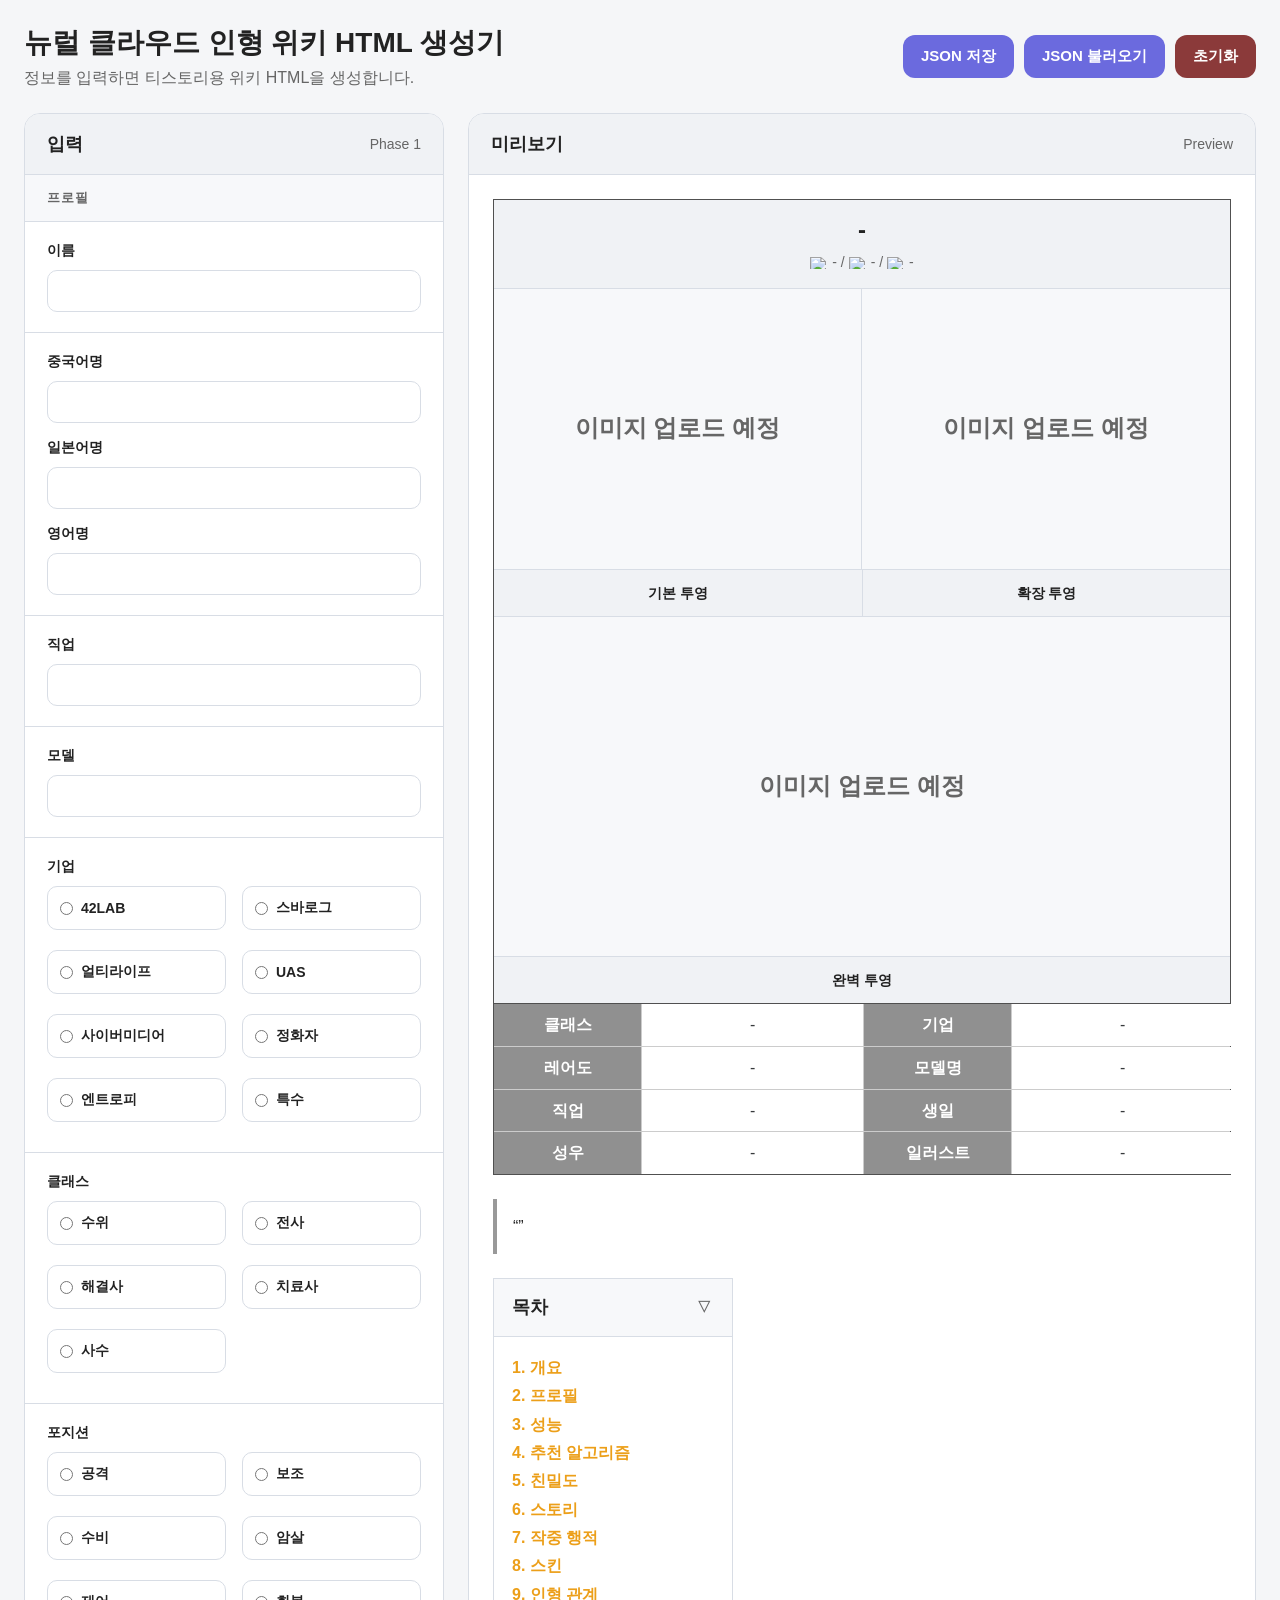
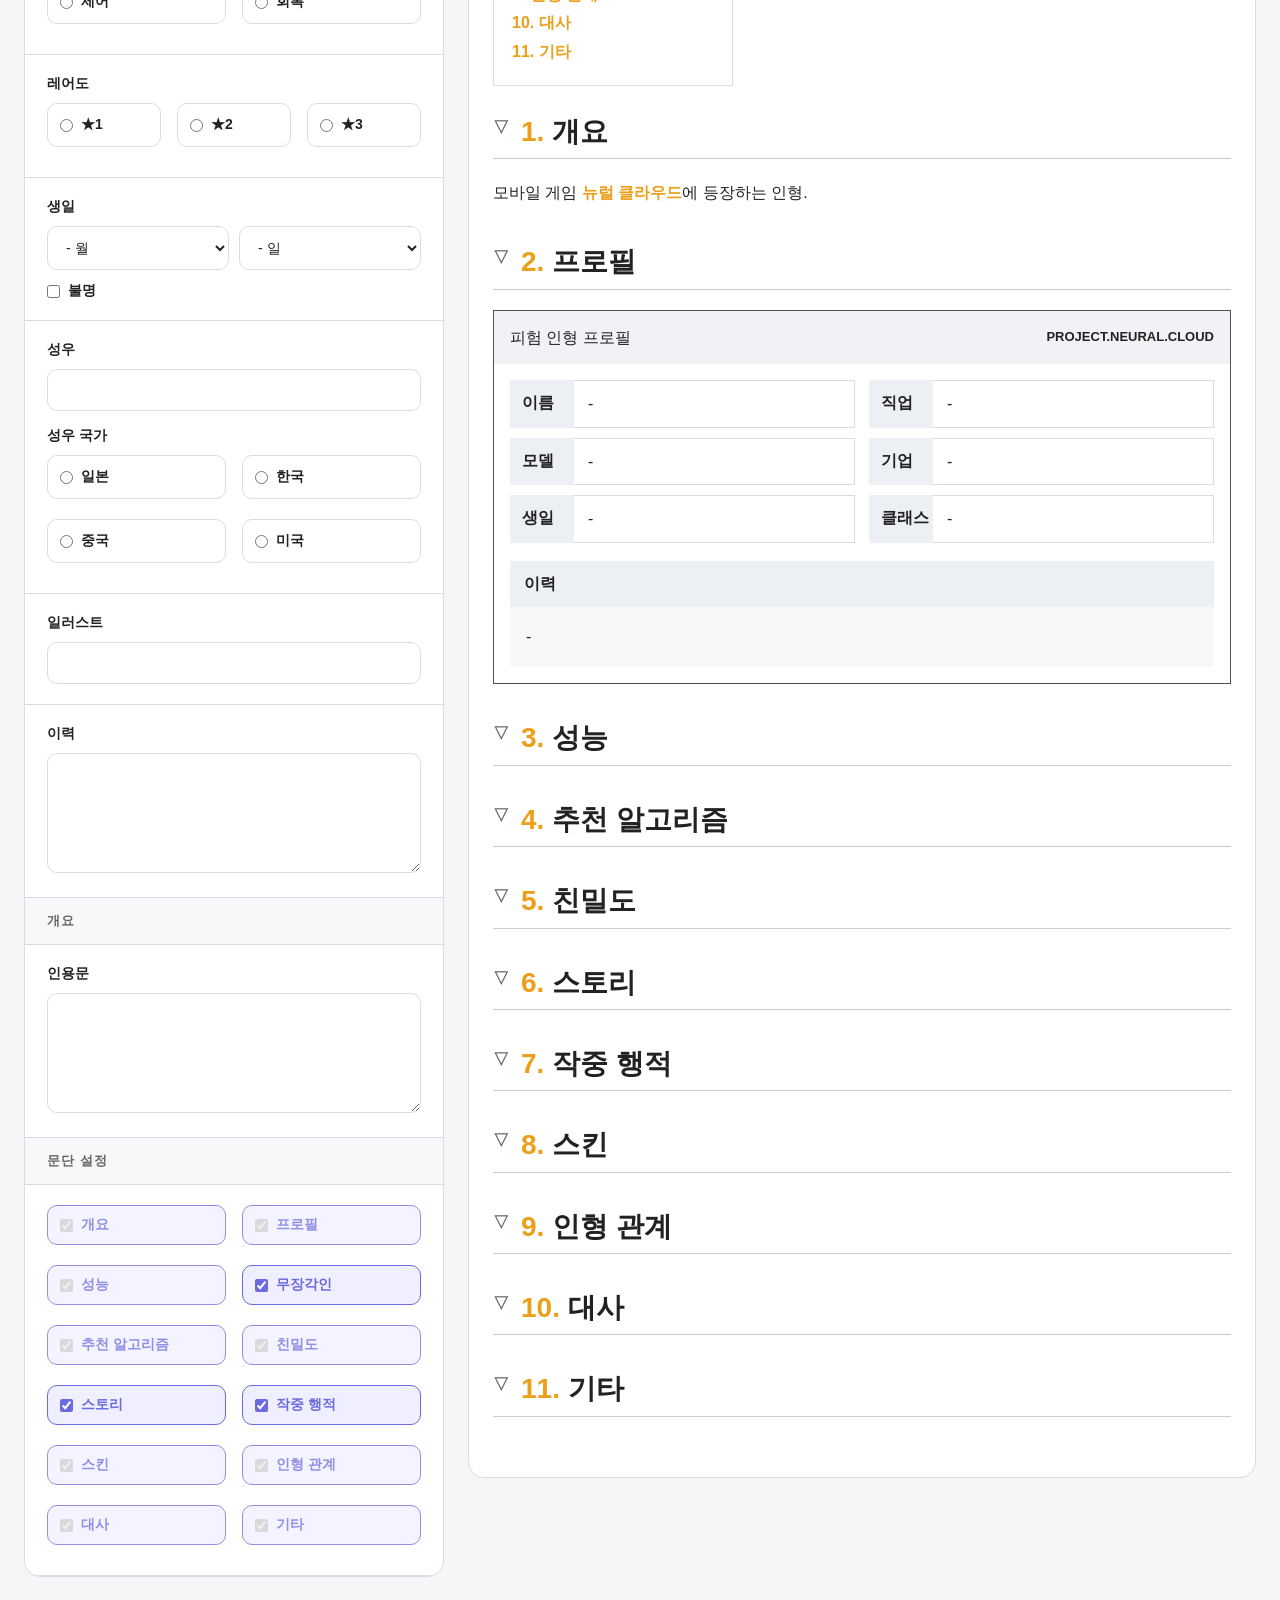
==== index.html @ d36003f5 "profile-updates" ====
<!DOCTYPE html>
<html lang="ko">

<head>
    <meta charset="UTF-8" />
    <meta name="viewport" content="width=device-width, initial-scale=1.0" />
    <title>뉴럴 클라우드 인형 위키 HTML 생성기</title>
    <link rel="stylesheet" href="./style.css" />
</head>

<body>
    <div class="app">
        <header class="app-header">
            <div>
                <h1>뉴럴 클라우드 인형 위키 HTML 생성기</h1>
                <p>정보를 입력하면 티스토리용 위키 HTML을 생성합니다.</p>
            </div>

            <div class="header-actions">
                <button type="button" class="header-button" id="saveJsonButton">
                    JSON 저장
                </button>

                <label class="header-button file-button" for="loadJsonInput">
                    JSON 불러오기
                </label>
                <input id="loadJsonInput" type="file" accept=".json" hidden />

                <button type="button" class="header-button danger" id="resetButton">
                    초기화
                </button>
            </div>
        </header>

        <main class="workspace">
            <section class="editor-panel" id="editorPanel">
                <div class="panel-header">
                    <h2>입력</h2>
                    <span>Phase 1</span>
                </div>

                <div class="form-section-title">프로필</div>

                <div class="form-group">
                    <label for="dollName">이름</label>
                    <input id="dollName" type="text" data-field="profile.name" />
                </div>

                <div class="form-group">
                    <label for="dollNameCn">중국어명</label>
                    <input id="dollNameCn" type="text" data-field="profile.names.cn" />

                    <label for="dollNameJp" class="sub-label">일본어명</label>
                    <input id="dollNameJp" type="text" data-field="profile.names.jp" />

                    <label for="dollNameEn" class="sub-label">영어명</label>
                    <input id="dollNameEn" type="text" data-field="profile.names.en" />
                </div>

                <div class="form-group">
                    <label for="dollJob">직업</label>
                    <input id="dollJob" type="text" data-field="profile.job" />
                </div>

                <div class="form-group">
                    <label for="dollModel">모델</label>
                    <input id="dollModel" type="text" data-field="profile.model" />
                </div>

                <div class="form-group">
                    <label>기업</label>
                    <div class="checkbox-grid radio-grid">
                        <label>
                            <input type="radio" name="profile.company" data-field="profile.company" value="42lab" />
                            42LAB
                        </label>

                        <label>
                            <input type="radio" name="profile.company" data-field="profile.company" value="svarog" />
                            스바로그
                        </label>

                        <label>
                            <input type="radio" name="profile.company" data-field="profile.company" value="ultimatelife" />
                            얼티라이프
                        </label>

                        <label>
                            <input type="radio" name="profile.company" data-field="profile.company" value="uas" />
                            UAS
                        </label>

                        <label>
                            <input type="radio" name="profile.company" data-field="profile.company" value="cybermedia" />
                            사이버미디어
                        </label>

                        <label>
                            <input type="radio" name="profile.company" data-field="profile.company" value="sanctifier" />
                            정화자
                        </label>

                        <label>
                            <input type="radio" name="profile.company" data-field="profile.company" value="entropics" />
                            엔트로피
                        </label>

                        <label>
                            <input type="radio" name="profile.company" data-field="profile.company" value="alternatives" />
                            특수
                        </label>
                    </div>
                </div>

                <div class="form-group">
                    <label>클래스</label>
                    <div class="checkbox-grid radio-grid">
                        <label>
                            <input type="radio" name="profile.class" data-field="profile.class" value="guard" />
                            수위
                        </label>

                        <label>
                            <input type="radio" name="profile.class" data-field="profile.class" value="warrior" />
                            전사
                        </label>

                        <label>
                            <input type="radio" name="profile.class" data-field="profile.class" value="specialist" />
                            해결사
                        </label>

                        <label>
                            <input type="radio" name="profile.class" data-field="profile.class" value="medic" />
                            치료사
                        </label>

                        <label>
                            <input type="radio" name="profile.class" data-field="profile.class" value="sniper" />
                            사수
                        </label>
                    </div>
                </div>

                <div class="form-group">
                    <label>포지션</label>
                    <!-- 선택지는 GAME_DATA.position으로 자동 생성 -->
                    <div class="checkbox-grid radio-grid" data-options="position" data-options-field="profile.position"></div>
                </div>

                <div class="form-group">
                    <label>레어도</label>
                    <div class="checkbox-grid radio-grid rarity-grid">
                        <label>
                            <input type="radio" name="profile.rarity" data-field="profile.rarity" value="1" />
                            ★1
                        </label>

                        <label>
                            <input type="radio" name="profile.rarity" data-field="profile.rarity" value="2" />
                            ★2
                        </label>

                        <label>
                            <input type="radio" name="profile.rarity" data-field="profile.rarity" value="3" />
                            ★3
                        </label>
                    </div>
                </div>

                <div class="form-group">
                    <label>생일</label>

                    <div class="birthday-select-row">
                        <select id="dollBirthdayMonth" data-field="profile.birthday.month">
                            <option value="">- 월</option>
                            <option value="1">1월</option>
                            <option value="2">2월</option>
                            <option value="3">3월</option>
                            <option value="4">4월</option>
                            <option value="5">5월</option>
                            <option value="6">6월</option>
                            <option value="7">7월</option>
                            <option value="8">8월</option>
                            <option value="9">9월</option>
                            <option value="10">10월</option>
                            <option value="11">11월</option>
                            <option value="12">12월</option>
                        </select>

                        <!-- 일 목록은 월에 맞춰 script.js가 자동으로 채움 -->
                        <select id="dollBirthdayDay" data-field="profile.birthday.day">
                            <option value="">- 일</option>
                        </select>
                    </div>

                    <label class="birthday-unknown">
                        <input type="checkbox" id="dollBirthdayUnknown" data-field="profile.birthday.unknown" />
                        불명
                    </label>
                </div>

                <div class="form-group">
                    <label for="dollVoiceName">성우</label>
                    <input id="dollVoiceName" type="text" data-field="profile.voiceActor.name" />

                    <label class="sub-label">성우 국가</label>
                    <!-- 선택지는 GAME_DATA.country로 자동 생성 -->
                    <div class="checkbox-grid radio-grid" data-options="country" data-options-field="profile.voiceActor.country"></div>
                </div>

                <div class="form-group">
                    <label for="dollIllustrator">일러스트</label>
                    <input id="dollIllustrator" type="text" data-field="profile.illustrator" />
                </div>

                <div class="form-group">
                    <label for="dollHistory">이력</label>
                    <textarea id="dollHistory" rows="4" data-field="profile.history"></textarea>
                </div>

                <div class="form-section-title">개요</div>

                <div class="form-group">
                    <label for="dollQuote">인용문</label>
                    <textarea id="dollQuote" rows="4" data-field="overview.quote"></textarea>
                </div>

                <div class="form-section-title">문단 설정</div>

                <div class="form-group">
                    <div class="checkbox-grid section-toggle-grid">
                        <label>
                            <input type="checkbox" data-section="overview" checked disabled />
                            개요
                        </label>

                        <label>
                            <input type="checkbox" data-section="profile" checked disabled />
                            프로필
                        </label>

                        <label>
                            <input type="checkbox" data-section="performance" checked disabled />
                            성능
                        </label>

                        <label>
                            <input type="checkbox" data-field="sections.weapon" />
                            무장각인
                        </label>

                        <label>
                            <input type="checkbox" data-section="algorithm" checked disabled />
                            추천 알고리즘
                        </label>

                        <label>
                            <input type="checkbox" data-section="intimacy" checked disabled />
                            친밀도
                        </label>

                        <label>
                            <input type="checkbox" data-field="sections.story" />
                            스토리
                        </label>

                        <label>
                            <input type="checkbox" data-field="sections.appearance" />
                            작중 행적
                        </label>

                        <label>
                            <input type="checkbox" data-section="skin" checked disabled />
                            스킨
                        </label>

                        <label>
                            <input type="checkbox" data-section="relationship" checked disabled />
                            인형 관계
                        </label>

                        <label>
                            <input type="checkbox" data-section="voice" checked disabled />
                            대사
                        </label>

                        <label>
                            <input type="checkbox" data-section="etc" checked disabled />
                            기타
                        </label>
                    </div>
                </div>
            </section>

            <section class="preview-panel">
                <div class="panel-header">
                    <h2>미리보기</h2>
                    <span>Preview</span>
                </div>

                <!-- 문서 내용은 renderer.js가 채움 -->
                <article class="wiki-preview" id="preview"></article>
            </section>
        </main>
    </div>

    <script src="./data/game-data.js"></script>
    <script src="./renderer.js"></script>
    <script src="./script.js"></script>
</body>

</html>
---- style.css ----
* {
  box-sizing: border-box;
  margin: 0;
  padding: 0;
}

:root {
  --bg: #f5f6f8;
  --panel: #ffffff;
  --panel-soft: #f0f2f5;
  --border: #d8dde5;
  --text: #222222;
  --sub-text: #666666;
  --accent: #6b6ade;
  --pnc-orange: #ec9f19;
  --wiki-card-bg: #ffffff;
  --wiki-card-head: #f0f2f5;
  --wiki-card-border: #505050;
  --wiki-card-text: #222222;
  --wiki-card-sub-text: #666666;
}

body {
  background: var(--bg);
  color: var(--text);
  font-family: "Pretendard", "Noto Sans KR", sans-serif;
}

.app {
  min-height: 100vh;
  padding: 24px;
}

.app-header {
  display: flex;
  justify-content: space-between;
  align-items: center;
  margin-bottom: 24px;
}

.app-header h1 {
  font-size: 28px;
  margin-bottom: 6px;
}

.app-header p {
  color: var(--sub-text);
}

.header-button {
  border: none;
  border-radius: 12px;
  background: var(--accent);
  color: #ffffff;
  padding: 12px 18px;
  cursor: pointer;
  font-size: 15px;
  font-weight: 600;
}

.header-actions {
  display: flex;
  align-items: center;
  gap: 10px;
  flex-wrap: wrap;
  justify-content: flex-end;
}

.file-button {
  display: inline-flex;
  align-items: center;
}

.header-button.danger {
  background: #8b3a3a;
}

.workspace {
  display: grid;
  grid-template-columns: 420px 1fr;
  gap: 24px;
  align-items: start;
}

.editor-panel,
.preview-panel {
  background: var(--panel);
  border: 1px solid var(--border);
  border-radius: 16px;
  overflow: hidden;
}

.panel-header {
  display: flex;
  justify-content: space-between;
  align-items: center;
  padding: 18px 22px;
  background: var(--panel-soft);
  border-bottom: 1px solid var(--border);
}

.panel-header h2 {
  font-size: 18px;
}

.panel-header span {
  color: var(--sub-text);
  font-size: 14px;
}

.form-section-title {
  padding: 14px 22px;
  background: #f7f8fa;
  border-bottom: 1px solid var(--border);
  color: var(--sub-text);
  font-size: 13px;
  font-weight: 700;
  letter-spacing: 0.08em;
  text-transform: uppercase;
}

.editor-panel {
  position: sticky;
  top: 24px;
}

.form-group {
  padding: 20px 22px;
  border-bottom: 1px solid var(--border);
}

.form-group label {
  display: block;
  margin-bottom: 10px;
  font-size: 14px;
  font-weight: 600;
}

.form-group input,
.form-group textarea {
  width: 100%;
  background: #ffffff;
  color: var(--text);
  border: 1px solid var(--border);
  border-radius: 10px;
  padding: 12px 14px;
  font-size: 14px;
}

.form-group select {
  width: 100%;
  background: #ffffff;
  color: var(--text);
  border: 1px solid var(--border);
  border-radius: 10px;
  padding: 12px 14px;
  font-size: 14px;
}

.birthday-select-row {
  display: grid;
  grid-template-columns: 1fr 1fr;
  gap: 10px;
}

.birthday-select-row select {
  appearance: auto;
}

.birthday-select-row select:disabled {
  background: #f0f2f5;
  color: var(--sub-text);
}

.birthday-unknown {
  display: flex !important;
  align-items: center;
  gap: 8px;
  margin-top: 12px !important;
  margin-bottom: 0 !important;
  font-size: 14px;
  font-weight: 600;
}

.birthday-unknown input {
  width: auto;
}

.checkbox-grid {
  display: grid;
  grid-template-columns: 1fr 1fr;
  gap: 10px 16px;
}

.checkbox-grid label {
  display: flex;
  align-items: center;
  gap: 8px;
  font-size: 14px;
}

.checkbox-grid input {
  width: auto;
}

.section-toggle-grid label {
  min-height: 40px;
  padding: 10px 12px;
  border: 1px solid var(--border);
  border-radius: 10px;
  background: #ffffff;
}

.section-toggle-grid input {
  accent-color: var(--accent);
}

.section-toggle-grid label:has(input:checked) {
  border-color: var(--accent);
  background: #f0efff;
  color: var(--accent);
  font-weight: 700;
}

.section-toggle-grid label:has(input:disabled) {
  opacity: 0.75;
  cursor: not-allowed;
}

.radio-grid label {
  min-height: 44px;
  padding: 10px 12px;
  border: 1px solid var(--border);
  border-radius: 10px;
  background: #ffffff;
  cursor: pointer;
  transition: border-color 0.15s ease, background 0.15s ease, color 0.15s ease;
}

.radio-grid input {
  accent-color: var(--accent);
}

.radio-grid label:has(input:checked) {
  border-color: var(--accent);
  background: #f0efff;
  color: var(--accent);
  font-weight: 700;
}

.radio-grid label:hover {
  border-color: var(--accent);
}

.form-group .sub-label {
  margin-top: 16px;
}

.rarity-grid {
  grid-template-columns: 1fr 1fr 1fr;
}

.form-group textarea {
  resize: vertical;
  min-height: 120px;
}

.wiki-preview {
  padding: 24px;
}

/* 위키 문서 영역의 스타일은 renderer.js 안의 인라인 스타일(S)로 관리 */

@media (max-width: 1200px) {
  .workspace {
    grid-template-columns: 1fr;
  }

  .editor-panel {
    position: static;
  }
}
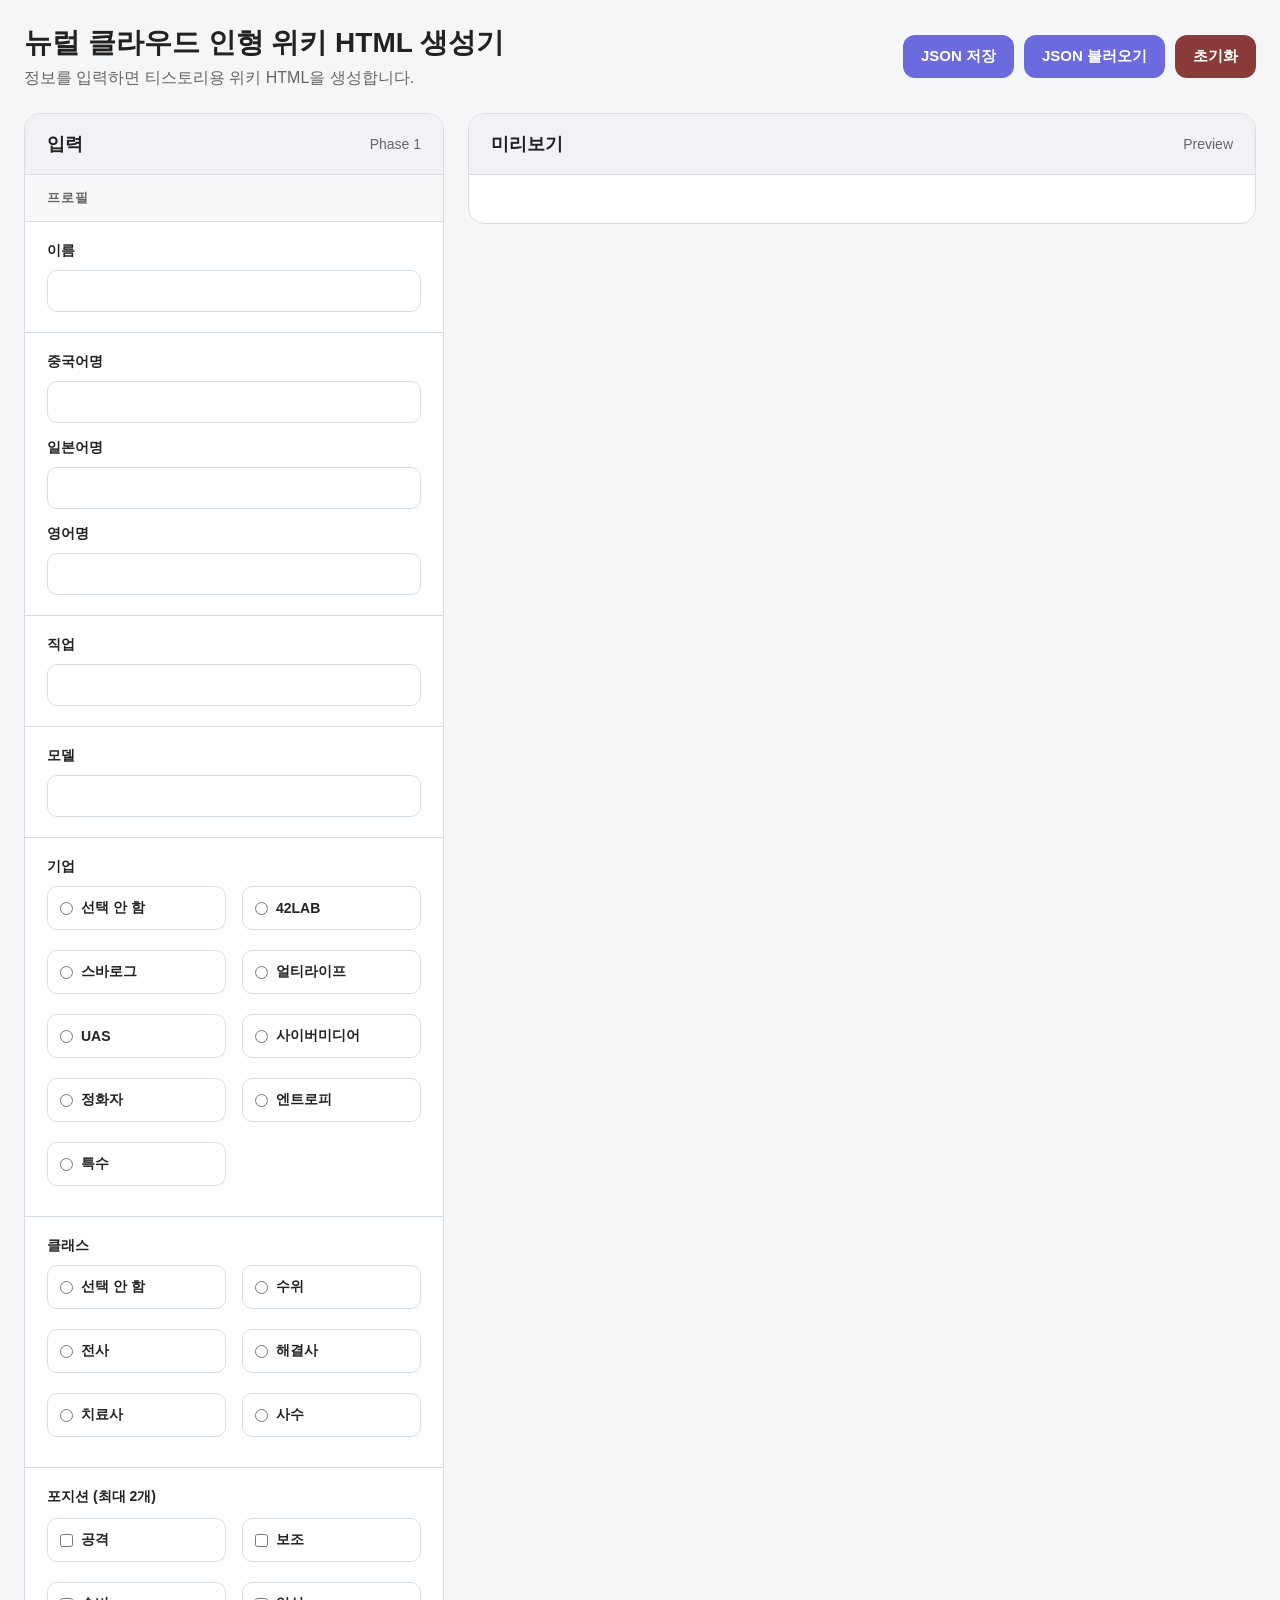
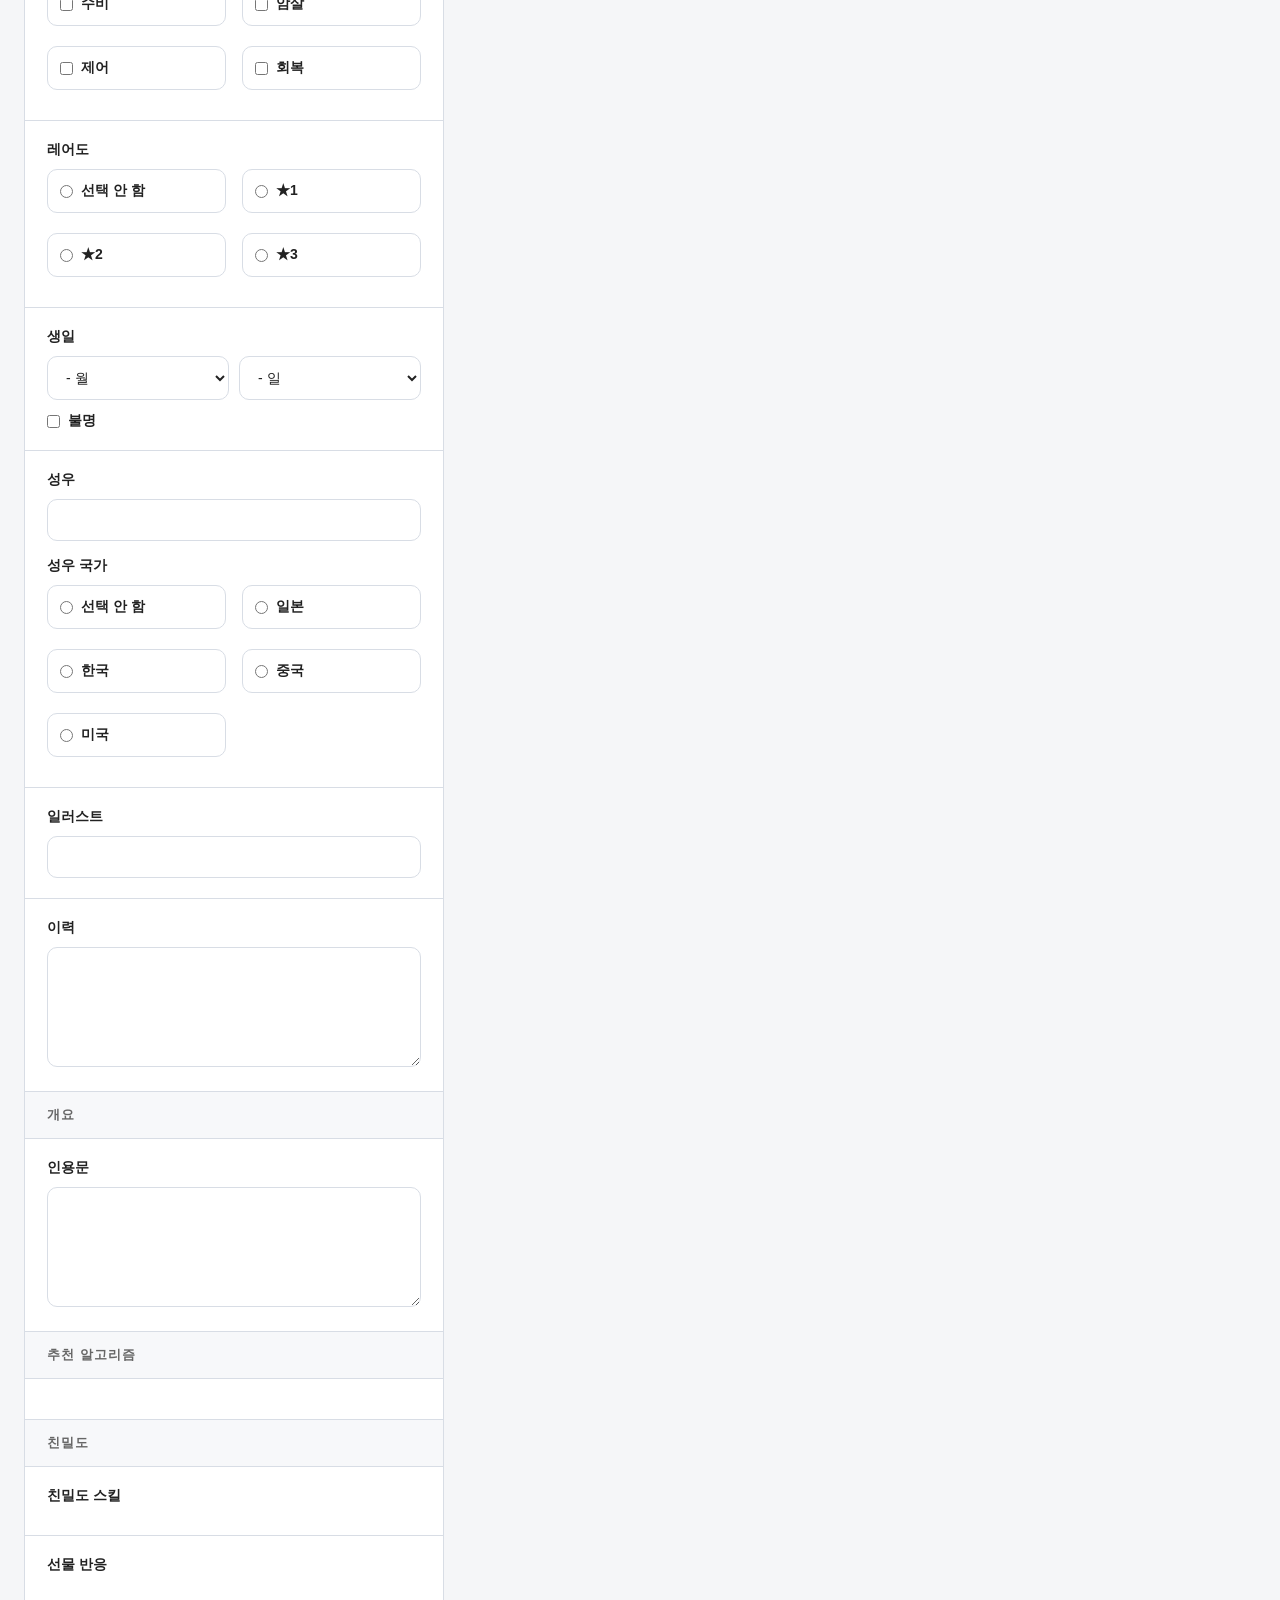
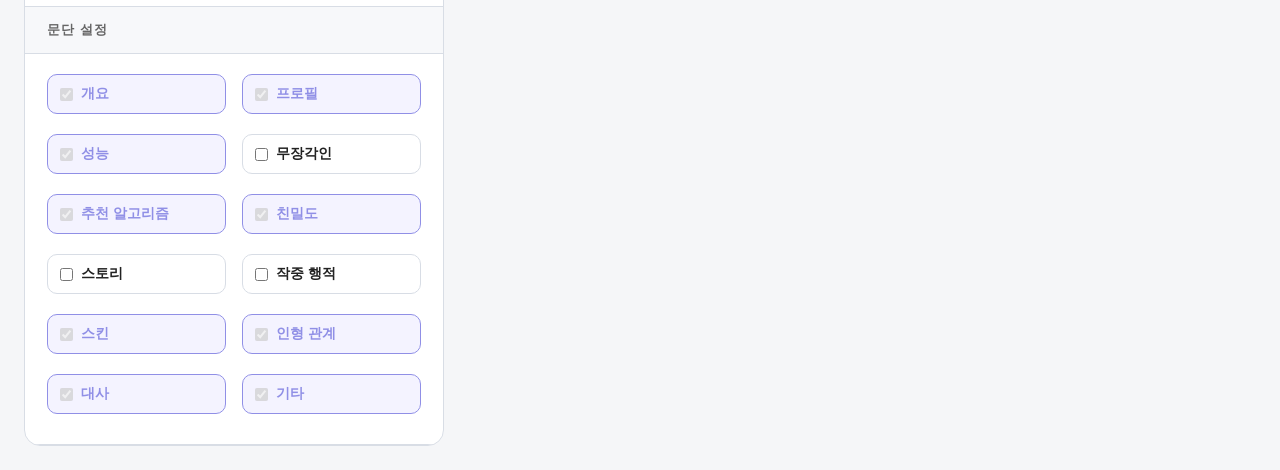
==== commit c2c2d8da: "al.updates" ====
--- a/index.html
+++ b/index.html
@@ -71,6 +71,11 @@
                     <label>기업</label>
                     <div class="checkbox-grid radio-grid">
                         <label>
+                            <input type="radio" name="profile.company" data-field="profile.company" value="" />
+                            선택 안 함
+                        </label>
+
+                        <label>
                             <input type="radio" name="profile.company" data-field="profile.company" value="42lab" />
                             42LAB
                         </label>
@@ -116,6 +121,11 @@
                     <label>클래스</label>
                     <div class="checkbox-grid radio-grid">
                         <label>
+                            <input type="radio" name="profile.class" data-field="profile.class" value="" />
+                            선택 안 함
+                        </label>
+
+                        <label>
                             <input type="radio" name="profile.class" data-field="profile.class" value="guard" />
                             수위
                         </label>
@@ -143,14 +153,20 @@
                 </div>
 
                 <div class="form-group">
-                    <label>포지션</label>
-                    <!-- 선택지는 GAME_DATA.position으로 자동 생성 -->
-                    <div class="checkbox-grid radio-grid" data-options="position" data-options-field="profile.position"></div>
+                    <label>포지션 (최대 2개)</label>
+                    <!-- 체크박스는 GAME_DATA.position으로 자동 생성. 여러 개 선택, 고른 순서대로 표시 -->
+                    <div class="gift-summary" id="positionSummary"></div>
+                    <div class="checkbox-grid radio-grid" id="positionPicker"></div>
                 </div>
 
                 <div class="form-group">
                     <label>레어도</label>
                     <div class="checkbox-grid radio-grid rarity-grid">
+                        <label>
+                            <input type="radio" name="profile.rarity" data-field="profile.rarity" value="" />
+                            선택 안 함
+                        </label>
+
                         <label>
                             <input type="radio" name="profile.rarity" data-field="profile.rarity" value="1" />
                             ★1
@@ -226,6 +242,28 @@
                     <textarea id="dollQuote" rows="4" data-field="overview.quote"></textarea>
                 </div>
 
+                <div class="form-section-title">추천 알고리즘</div>
+
+                <div class="form-group">
+                    <!-- 구역·선택지는 script.js가 GAME_DATA로 자동 생성 -->
+                    <div id="algorithmPicker"></div>
+                </div>
+
+                <div class="form-section-title">친밀도</div>
+
+                <div class="form-group">
+                    <label>친밀도 스킬</label>
+                    <!-- 칸과 선택지는 script.js가 GAME_DATA.intimacy로 자동 생성 -->
+                    <div id="intimacySkillSlots"></div>
+                </div>
+
+                <div class="form-group">
+                    <label>선물 반응</label>
+                    <!-- 선물 목록은 script.js가 GAME_DATA.gift로 자동 생성 -->
+                    <div class="gift-summary" id="giftSummary"></div>
+                    <div id="giftPicker"></div>
+                </div>
+
                 <div class="form-section-title">문단 설정</div>
 
                 <div class="form-group">
--- a/style.css
+++ b/style.css
@@ -222,6 +222,11 @@
   font-weight: 700;
 }
 
+#positionPicker label:has(input:disabled) {
+  opacity: 0.45;
+  cursor: not-allowed;
+}
+
 .section-toggle-grid label:has(input:disabled) {
   opacity: 0.75;
   cursor: not-allowed;
@@ -256,8 +261,177 @@
   margin-top: 16px;
 }
 
-.rarity-grid {
-  grid-template-columns: 1fr 1fr 1fr;
+/* 추천 알고리즘 입력 */
+.algo-zone {
+  margin-bottom: 22px;
+}
+
+.algo-zone-title {
+  margin-bottom: 10px;
+  padding-left: 10px;
+  border-left: 4px solid;
+  font-size: 15px;
+  font-weight: 700;
+}
+
+.algo-slot-row {
+  display: flex;
+  align-items: center;
+  gap: 10px;
+  margin-bottom: 8px;
+}
+
+.algo-thumb {
+  flex-shrink: 0;
+  display: inline-flex;
+  align-items: center;
+  justify-content: center;
+  width: 40px;
+  height: 40px;
+  border-radius: 6px;
+}
+
+.algo-thumb img {
+  width: 32px;
+  height: 32px;
+  object-fit: contain;
+}
+
+.algo-sub-title {
+  margin: 12px 0 6px;
+  font-size: 13px;
+  font-weight: 700;
+  color: var(--sub-text);
+}
+
+.algo-sub-grid {
+  display: grid;
+  grid-template-columns: 1fr 1fr;
+  gap: 6px;
+}
+
+.form-group .algo-sub-grid label {
+  display: flex;
+  align-items: center;
+  gap: 6px;
+  margin: 0;
+  padding: 6px 8px;
+  border: 1px solid var(--border);
+  border-radius: 8px;
+  background: #ffffff;
+  font-size: 13px;
+  font-weight: 600;
+  cursor: pointer;
+}
+
+.algo-sub-grid input {
+  width: auto;
+  accent-color: var(--accent);
+}
+
+.algo-sub-grid img {
+  width: 18px;
+  height: 18px;
+  padding: 2px;
+  border-radius: 4px;
+  background: #1d2327;
+  object-fit: contain;
+}
+
+.form-group .algo-sub-grid label:has(input:checked) {
+  border-color: var(--accent);
+  background: #f0efff;
+  color: var(--accent);
+}
+
+/* 친밀도: 스킬 칸 (칸 이름 위, 선택 아래) */
+.form-group .skill-slot-row span {
+  display: block;
+  margin-bottom: 6px;
+  font-size: 13px;
+  color: var(--sub-text);
+}
+
+.form-group .skill-slot-row {
+  margin-bottom: 12px;
+}
+
+.skill-oath-note {
+  margin-bottom: 12px;
+  padding: 10px 12px;
+  border-radius: 10px;
+  background: #f7f8fa;
+  font-size: 13px;
+  color: var(--sub-text);
+}
+
+/* 친밀도: 선물 반응 선택 */
+.gift-summary {
+  margin-bottom: 12px;
+  font-size: 13px;
+  color: var(--sub-text);
+}
+
+.gift-tier-title {
+  margin: 14px 0 6px;
+  font-size: 13px;
+  font-weight: 700;
+}
+
+.gift-row {
+  display: grid;
+  grid-template-columns: 40px 1fr auto;
+  align-items: center;
+  gap: 10px;
+  padding: 6px 0;
+  border-bottom: 1px solid var(--panel-soft);
+}
+
+.gift-thumb {
+  width: 40px;
+  height: 40px;
+  border: 2px solid;
+  border-radius: 4px;
+  background: #2b2b2b;
+  object-fit: contain;
+}
+
+.gift-name {
+  font-size: 14px;
+}
+
+.gift-choice {
+  display: flex;
+  gap: 4px;
+}
+
+.form-group .gift-choice label {
+  display: inline-flex;
+  align-items: center;
+  gap: 3px;
+  margin: 0;
+  padding: 4px 7px;
+  border: 1px solid var(--border);
+  border-radius: 8px;
+  background: #ffffff;
+  font-size: 12px;
+  font-weight: 600;
+  cursor: pointer;
+}
+
+.gift-choice input {
+  display: none;
+}
+
+.gift-choice img {
+  width: 16px;
+  height: 16px;
+}
+
+.form-group .gift-choice label:has(input:checked) {
+  border-color: var(--accent);
+  background: #f0efff;
+  color: var(--accent);
 }
 
 .form-group textarea {
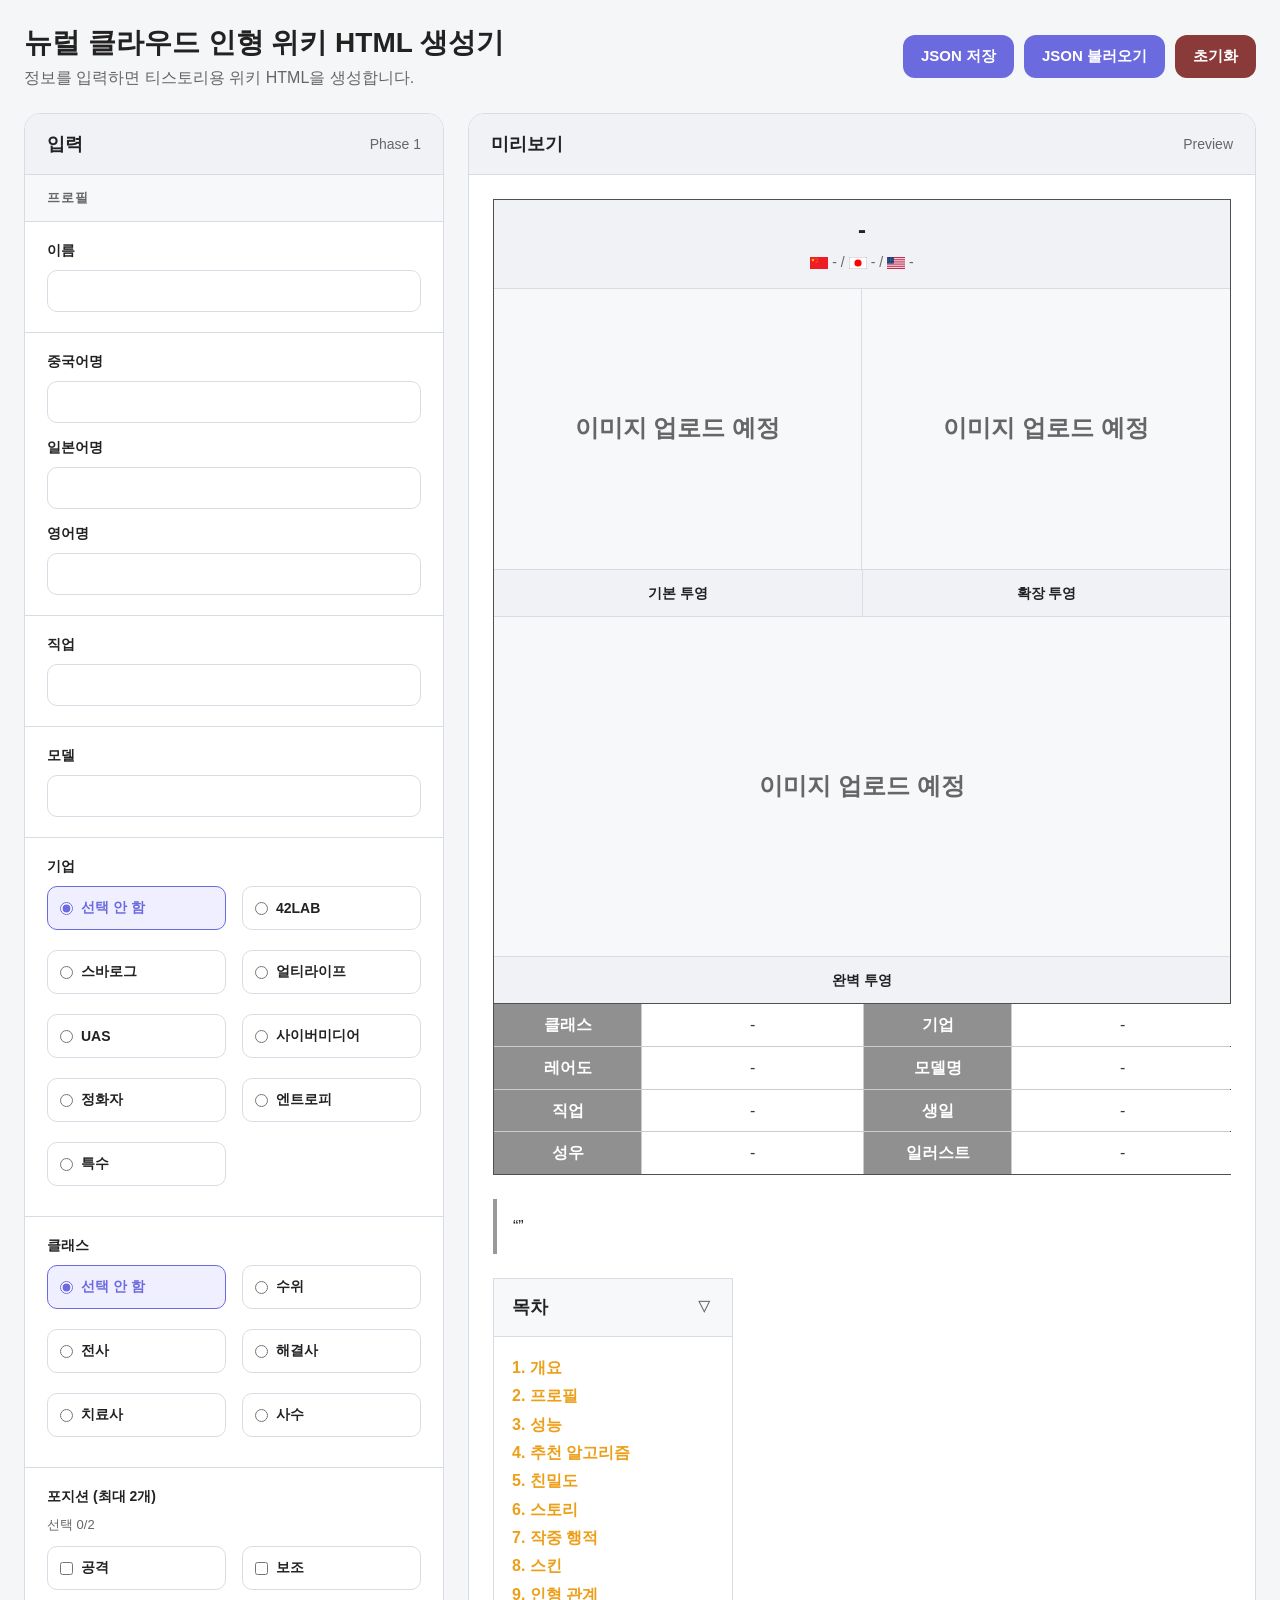
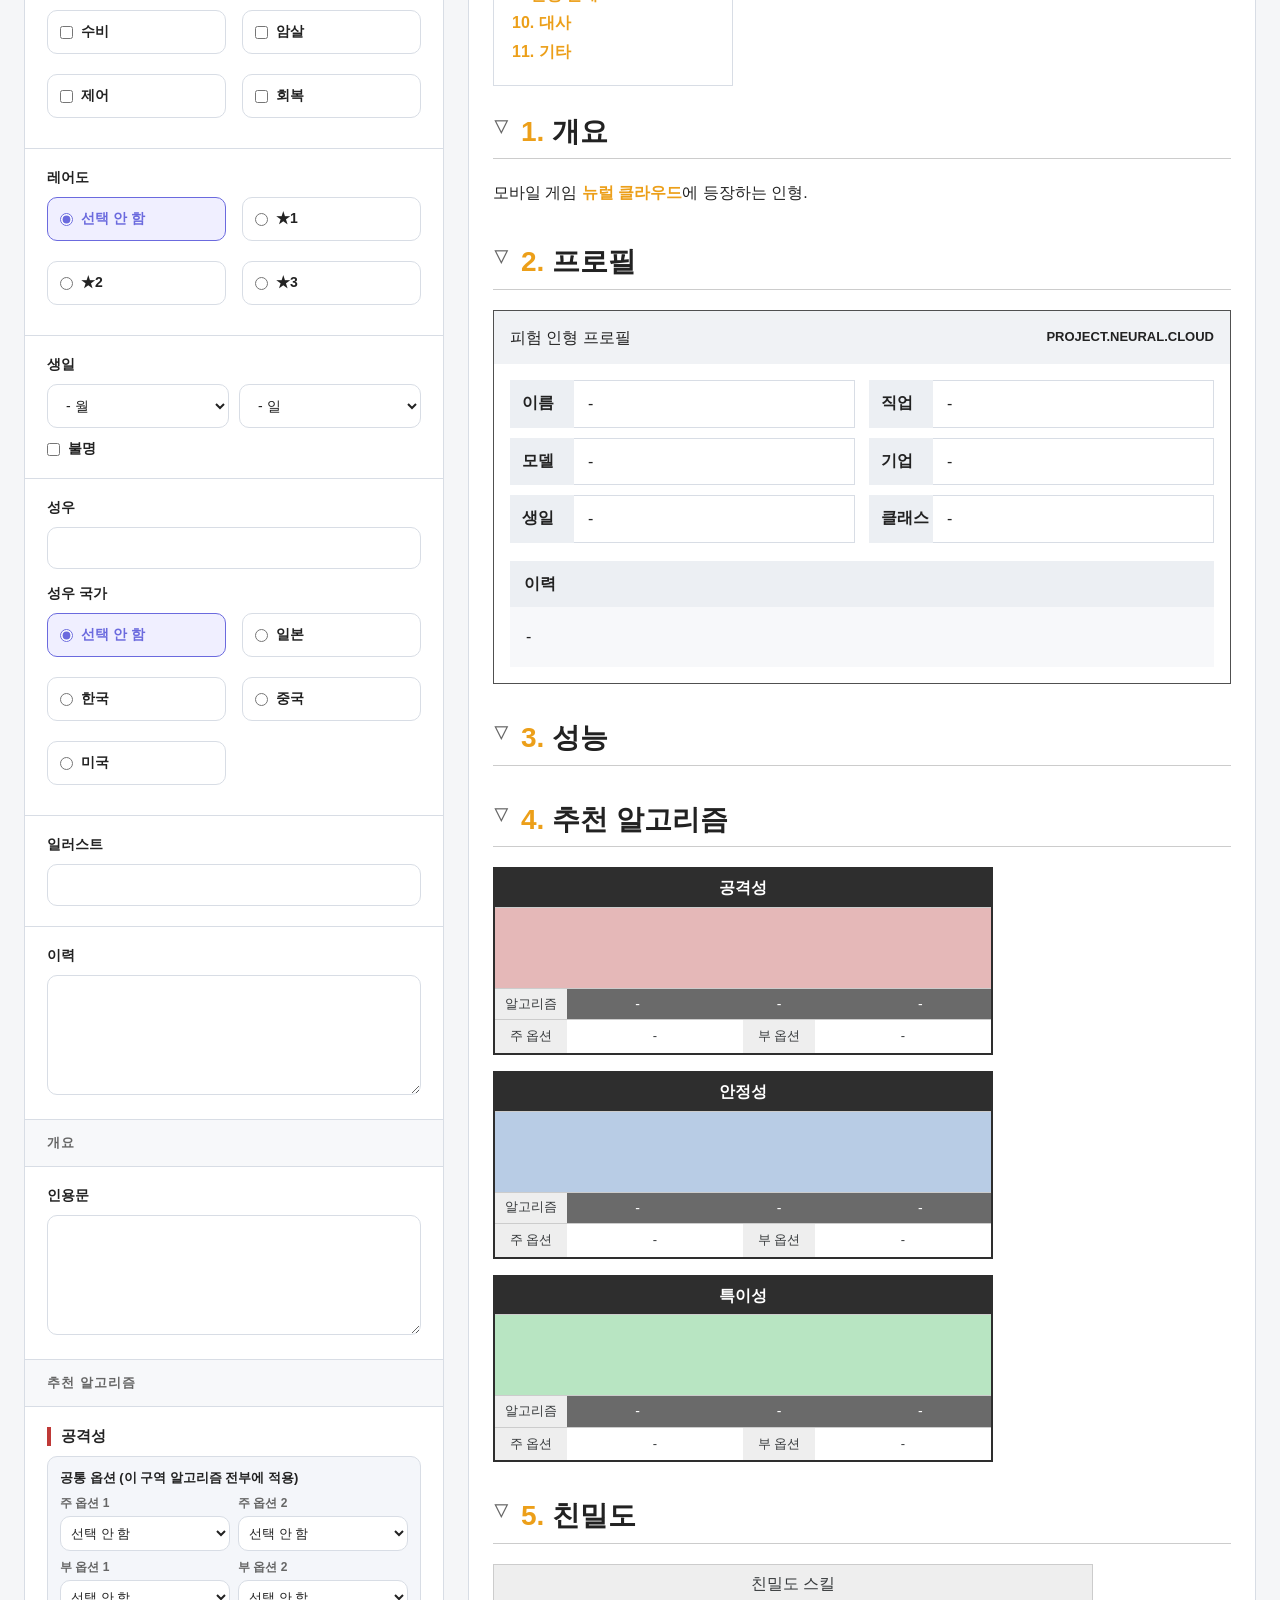
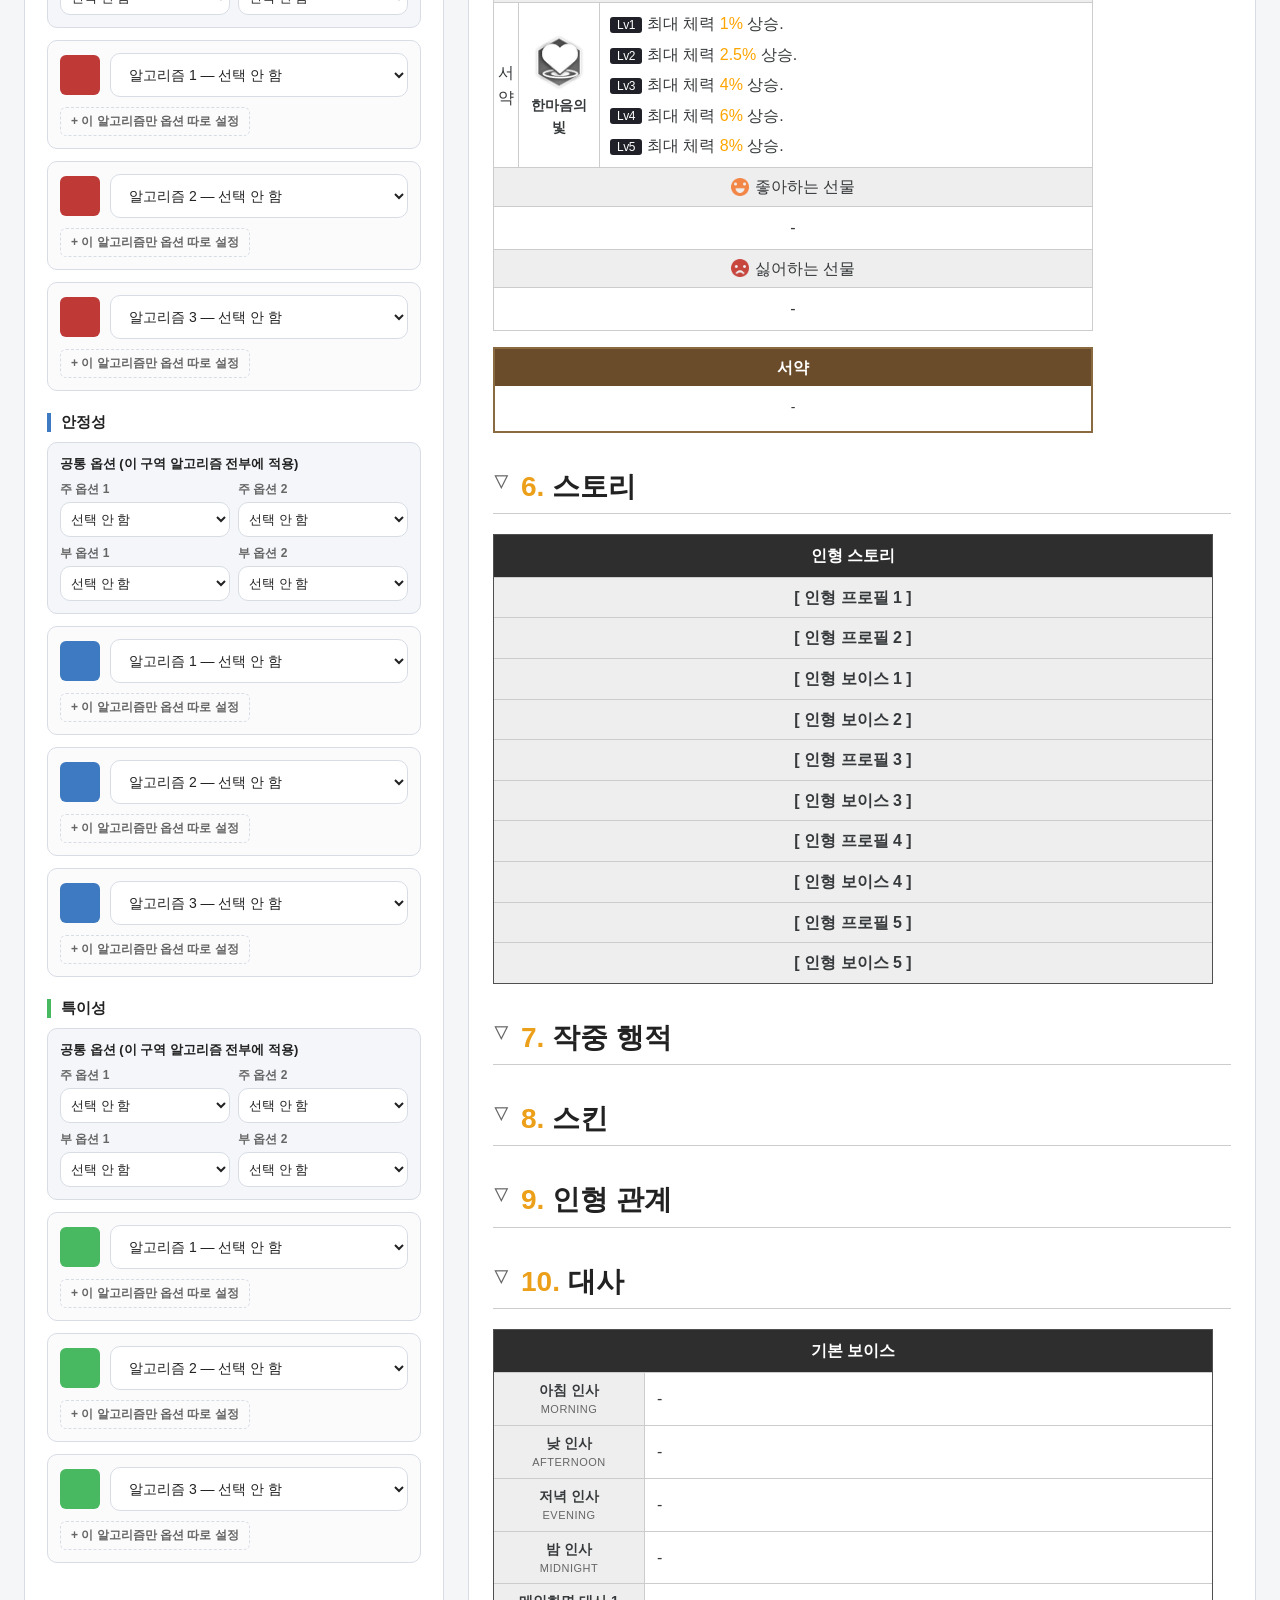
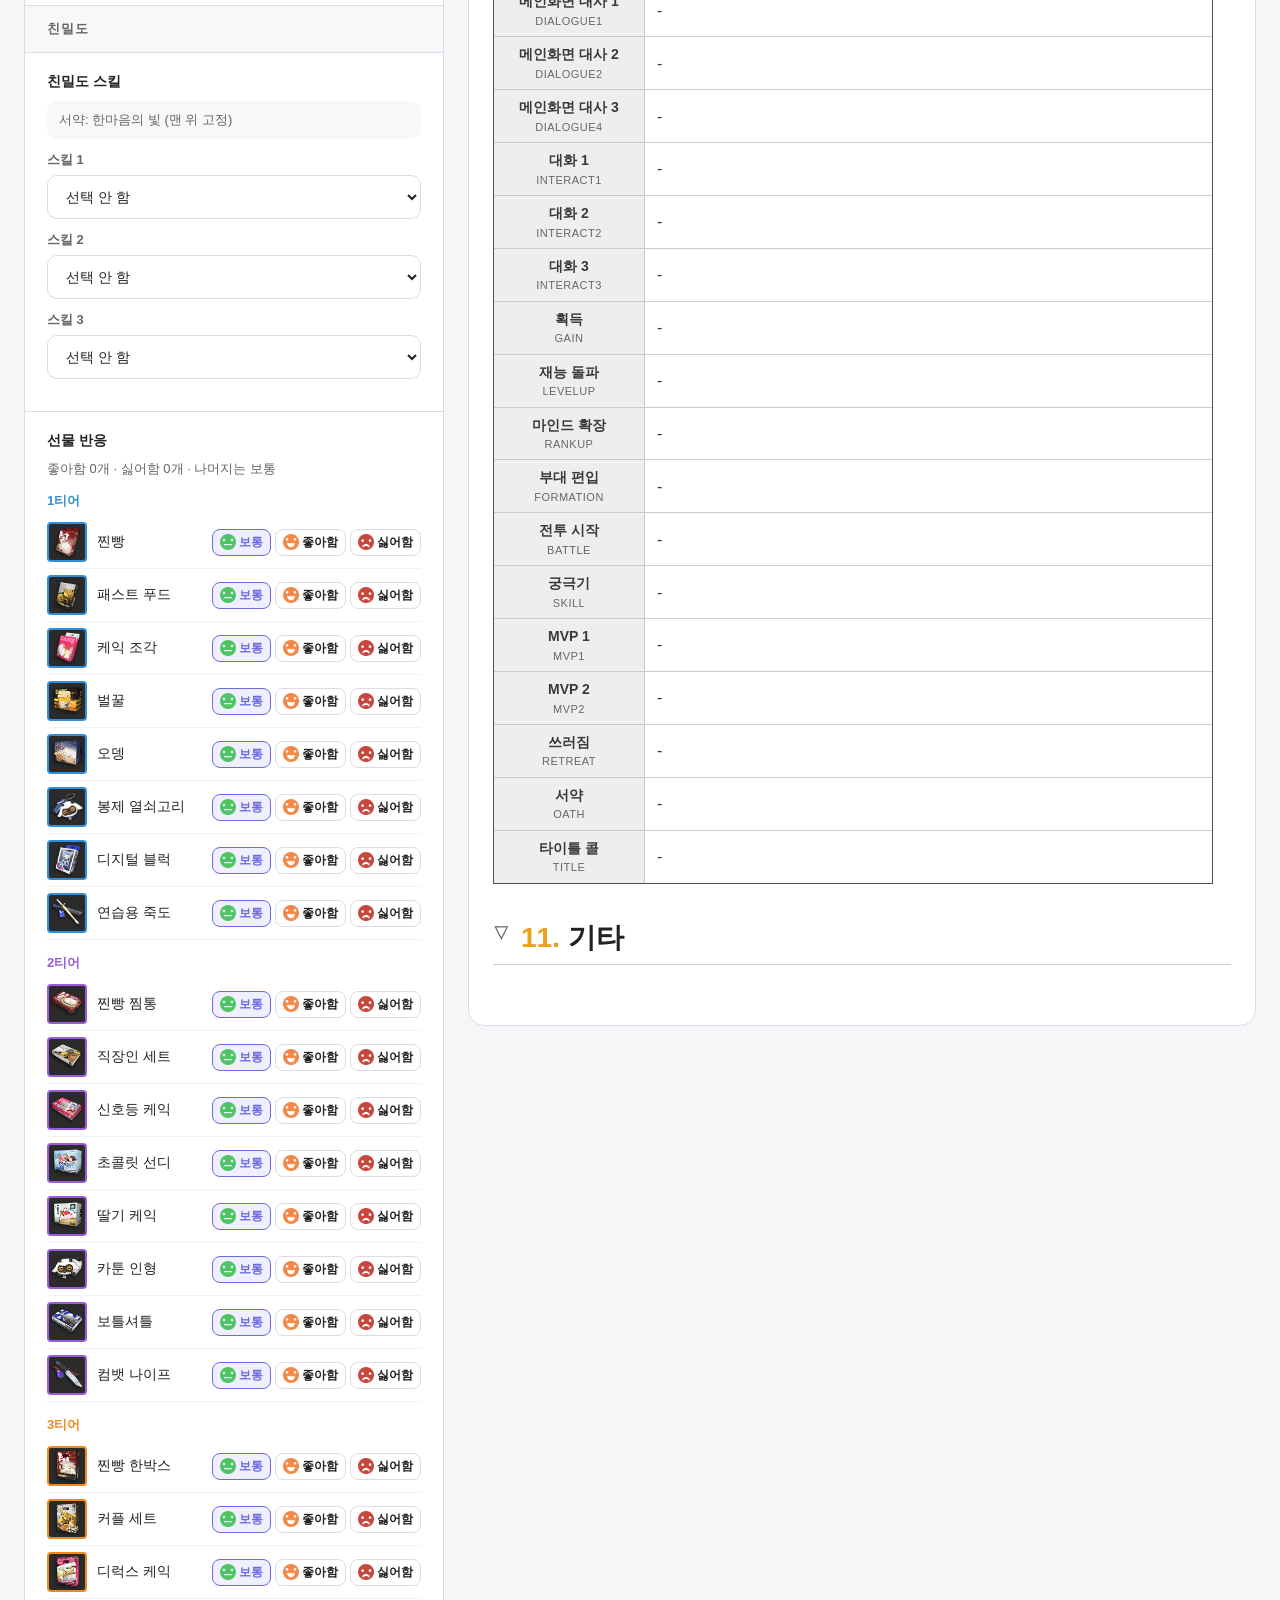
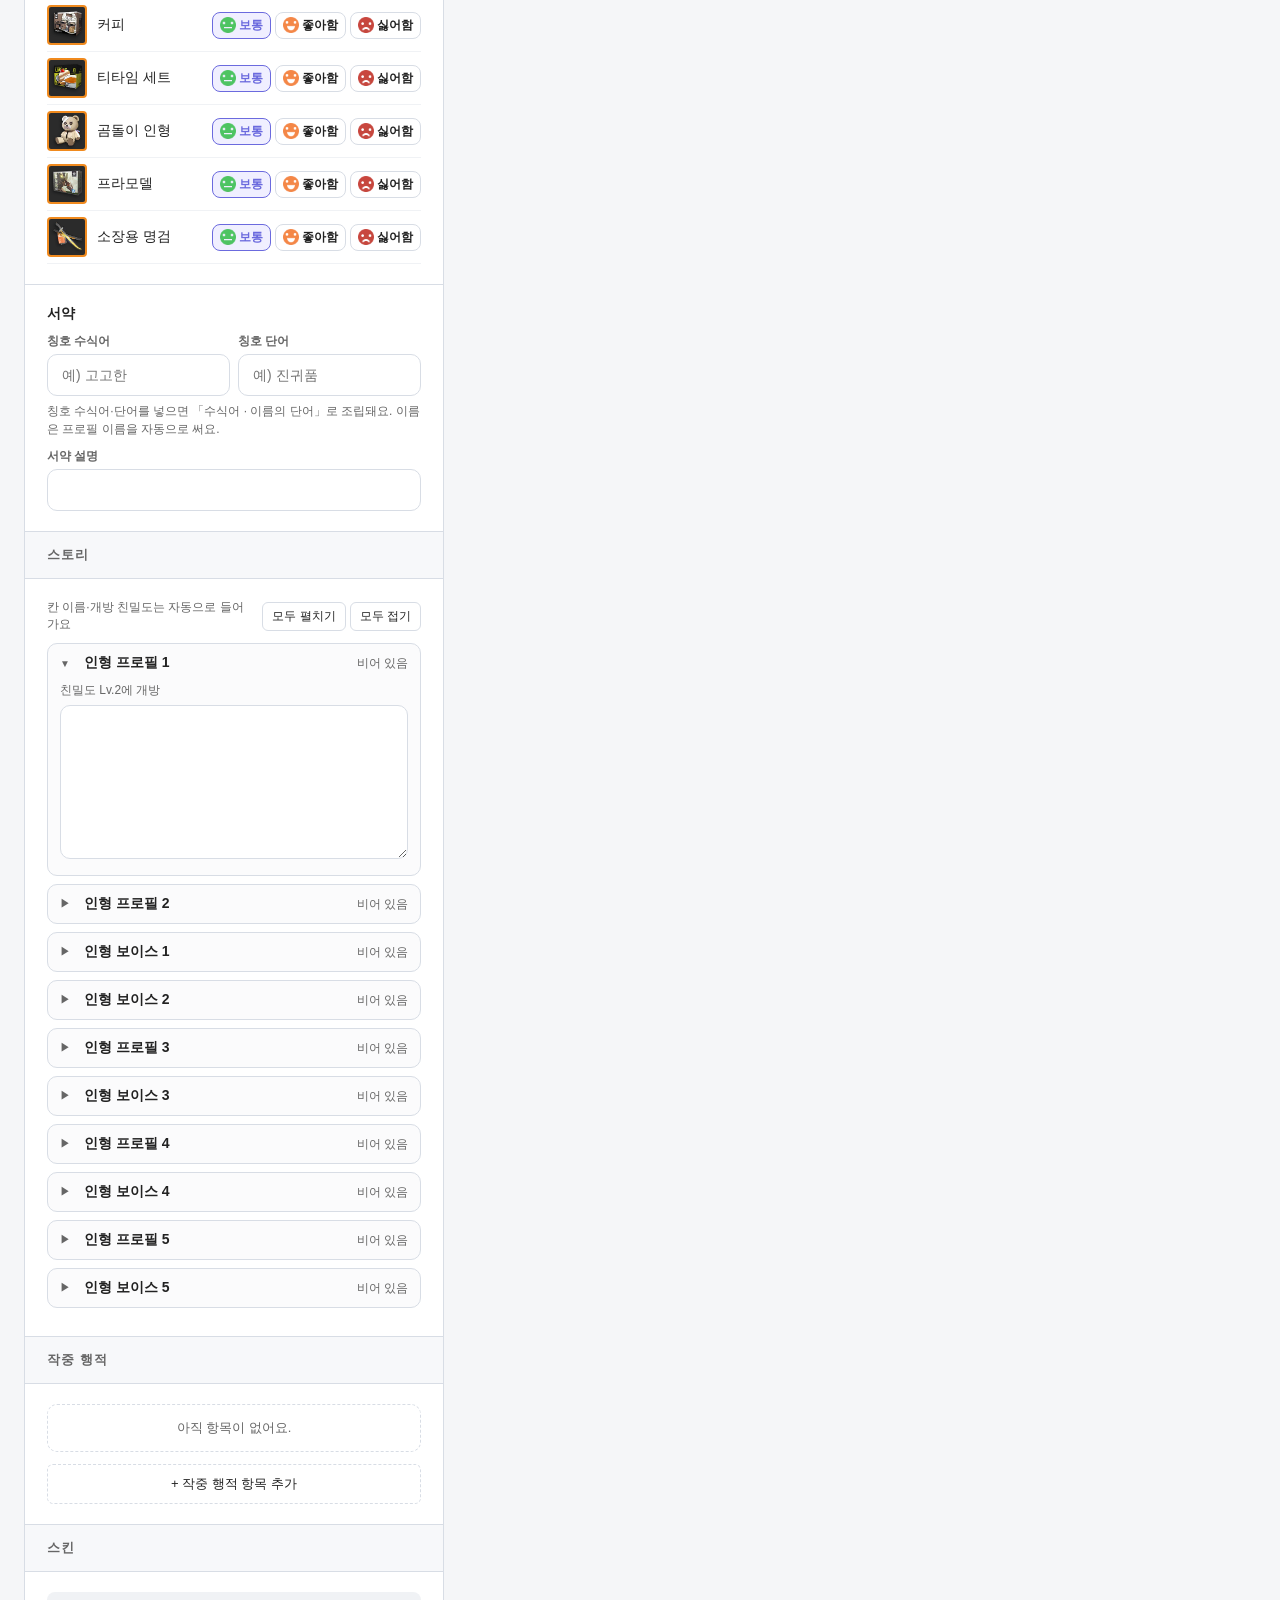
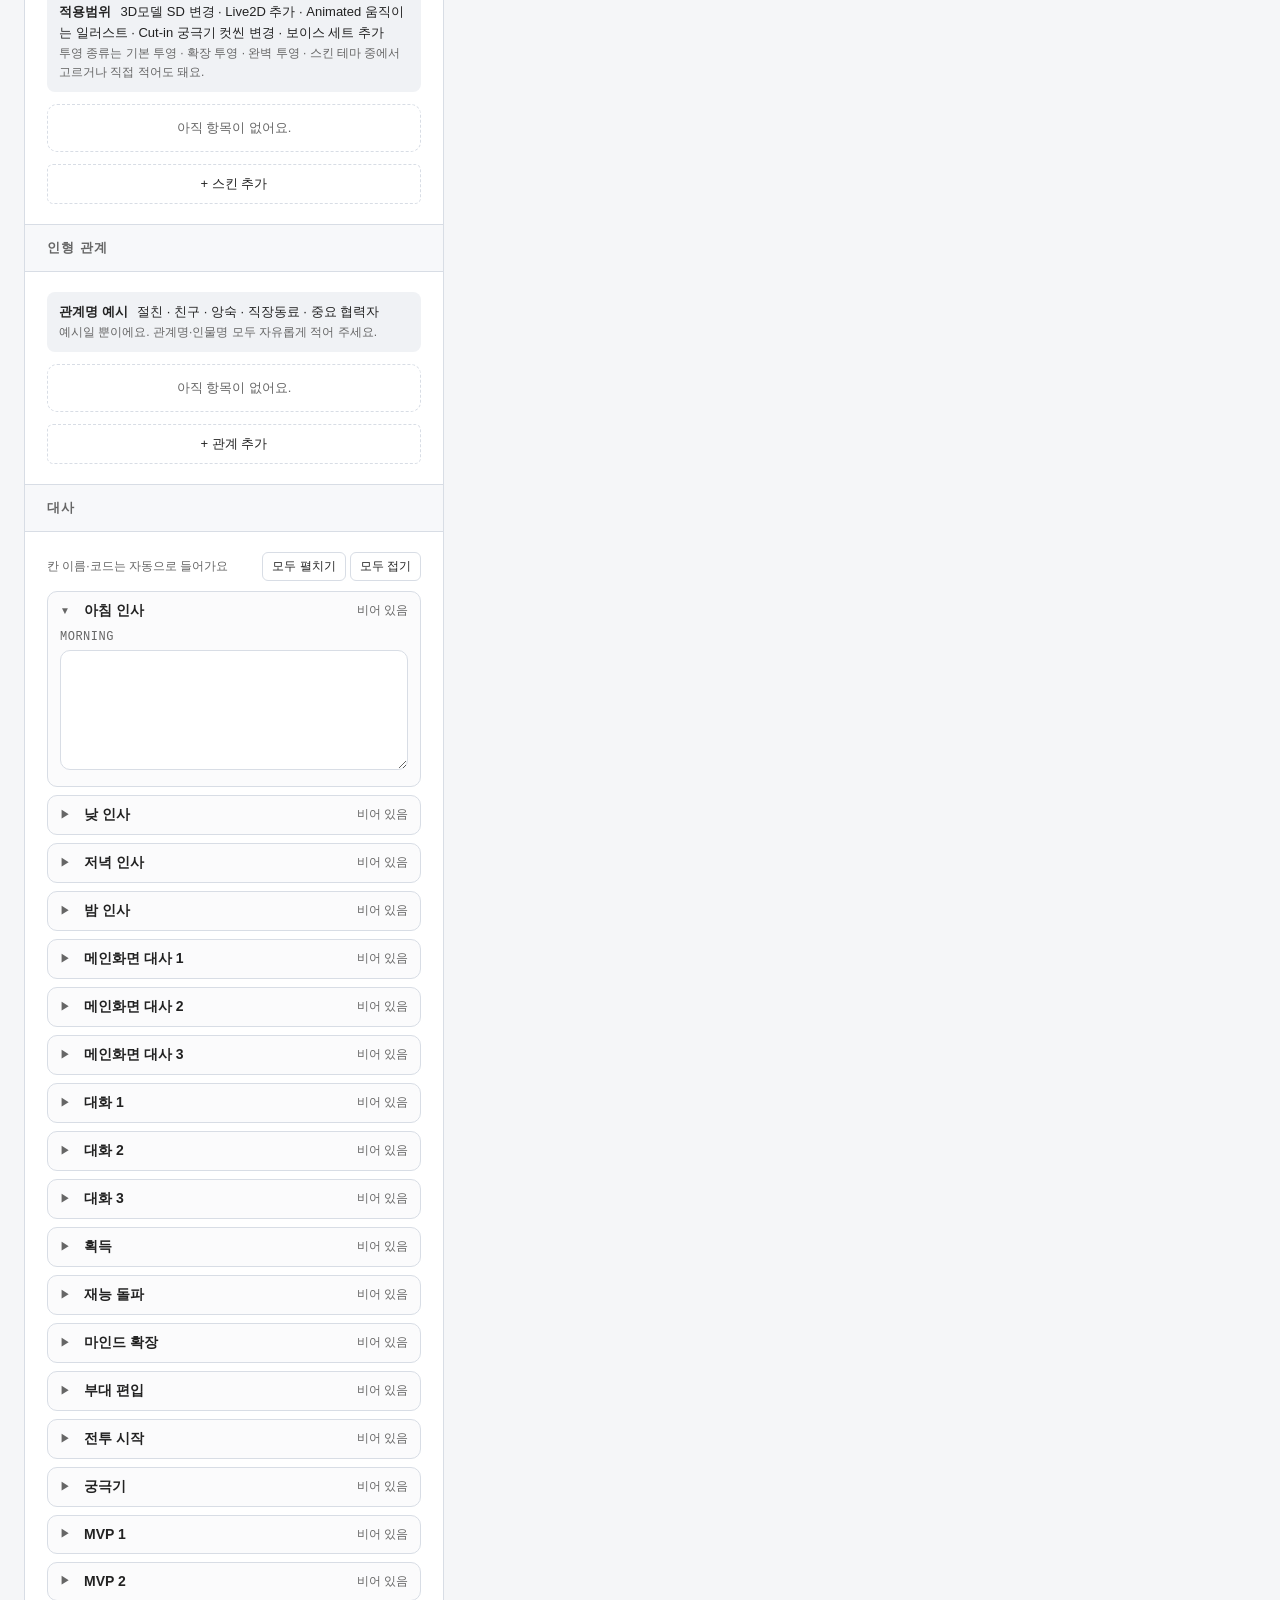
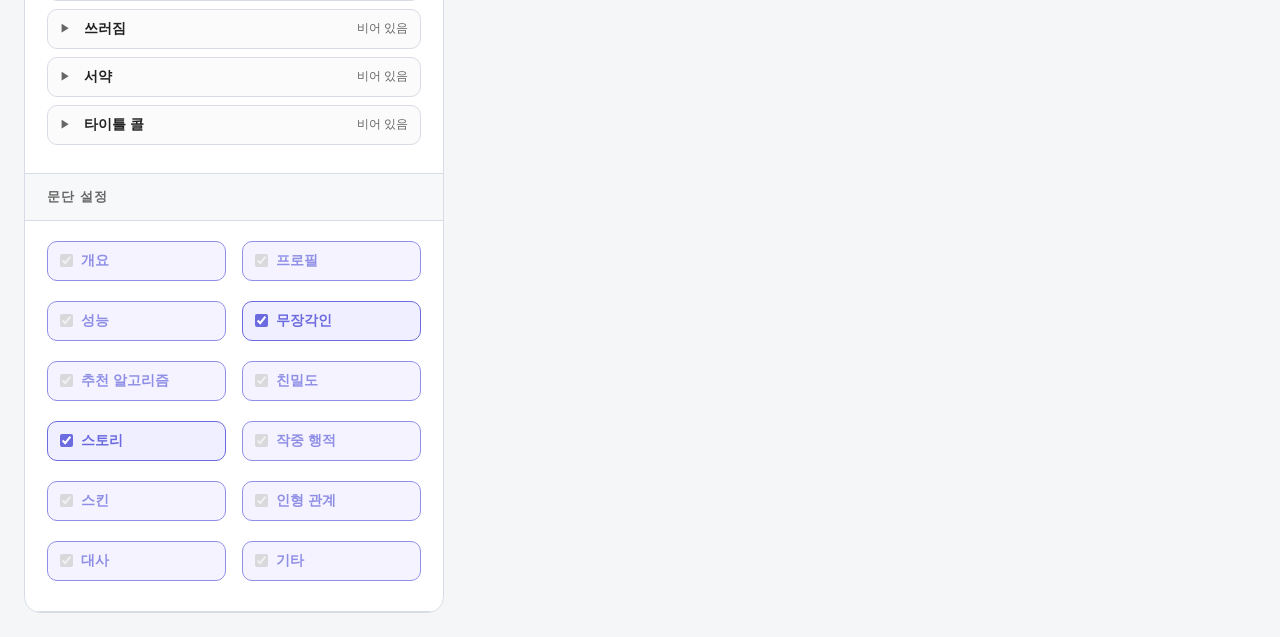
==== commit c155cca1: "test.0.2" ====
--- a/index.html
+++ b/index.html
@@ -264,6 +264,79 @@
                     <div id="giftPicker"></div>
                 </div>
 
+                <div class="form-group">
+                    <label>서약</label>
+                    <div class="list-field-row">
+                        <label class="list-field">칭호 수식어<input type="text" data-field="intimacy.oath.titlePrefix" placeholder="예) 고고한" /></label>
+                        <label class="list-field">칭호 단어<input type="text" data-field="intimacy.oath.titleSuffix" placeholder="예) 진귀품" /></label>
+                    </div>
+                    <div class="list-hint" id="oathPreview"></div>
+                    <label class="list-field">서약 설명<input type="text" data-field="intimacy.oath.description" /></label>
+                </div>
+
+                <div class="form-section-title">스토리</div>
+
+                <div class="form-group">
+                    <div class="story-tools">
+                        <span>칸 이름·개방 친밀도는 자동으로 들어가요</span>
+                        <span>
+                            <button type="button" class="list-btn" id="storyOpenAll" data-fold-all="story" data-fold-open="1">모두 펼치기</button>
+                            <button type="button" class="list-btn" id="storyCloseAll" data-fold-all="story" data-fold-open="0">모두 접기</button>
+                        </span>
+                    </div>
+                    <!-- 칸 10개는 script.js가 GAME_DATA.storySlots로 자동 생성 -->
+                    <div id="storyEditor"></div>
+                </div>
+
+                <div class="form-section-title">작중 행적</div>
+
+                <div class="form-group">
+                    <!-- 항목 카드는 script.js 목록형 입력(defineList "history.items")이 그림 -->
+                    <div data-list-editor="history.items"></div>
+                </div>
+
+                <div class="form-section-title">스킨</div>
+
+                <div class="form-group">
+                    <div class="list-guide">
+                        <b>적용범위</b> 3D모델 SD 변경 · Live2D 추가 · Animated 움직이는 일러스트 · Cut-in 궁극기 컷씬 변경 · 보이스 세트 추가
+                        <span>투영 종류는 기본 투영 · 확장 투영 · 완벽 투영 · 스킨 테마 중에서 고르거나 직접 적어도 돼요.</span>
+                    </div>
+                    <datalist id="skinTypeOptions">
+                        <option value="기본 투영"></option>
+                        <option value="확장 투영"></option>
+                        <option value="완벽 투영"></option>
+                        <option value="스킨 테마"></option>
+                    </datalist>
+                    <!-- 항목 카드는 script.js 목록형 입력(defineList "skin.items")이 그림 -->
+                    <div data-list-editor="skin.items"></div>
+                </div>
+
+                <div class="form-section-title">인형 관계</div>
+
+                <div class="form-group">
+                    <div class="list-guide">
+                        <b>관계명 예시</b> 절친 · 친구 · 앙숙 · 직장동료 · 중요 협력자
+                        <span>예시일 뿐이에요. 관계명·인물명 모두 자유롭게 적어 주세요.</span>
+                    </div>
+                    <!-- 항목 카드는 script.js 목록형 입력(defineList "relationship.items")이 그림 -->
+                    <div data-list-editor="relationship.items"></div>
+                </div>
+
+                <div class="form-section-title">대사</div>
+
+                <div class="form-group">
+                    <div class="story-tools">
+                        <span>칸 이름·코드는 자동으로 들어가요</span>
+                        <span>
+                            <button type="button" class="list-btn" data-fold-all="voice" data-fold-open="1">모두 펼치기</button>
+                            <button type="button" class="list-btn" data-fold-all="voice" data-fold-open="0">모두 접기</button>
+                        </span>
+                    </div>
+                    <!-- 칸 21개는 script.js가 GAME_DATA.voiceSlots로 자동 생성 -->
+                    <div id="voiceEditor"></div>
+                </div>
+
                 <div class="form-section-title">문단 설정</div>
 
                 <div class="form-group">
@@ -304,7 +377,7 @@
                         </label>
 
                         <label>
-                            <input type="checkbox" data-field="sections.appearance" />
+                            <input type="checkbox" data-section="history" checked disabled />
                             작중 행적
                         </label>
 
--- a/style.css
+++ b/style.css
@@ -297,51 +297,109 @@
   object-fit: contain;
 }
 
-.algo-sub-title {
-  margin: 12px 0 6px;
-  font-size: 13px;
-  font-weight: 700;
-  color: var(--sub-text);
-}
-
-.algo-sub-grid {
+.algo-card {
+  margin-bottom: 12px;
+  padding: 12px;
+  border: 1px solid var(--border);
+  border-radius: 10px;
+  background: #fbfbfc;
+}
+
+.algo-card .algo-slot-row {
+  margin-bottom: 0;
+}
+
+.algo-desc {
+  margin-top: 10px;
+  padding: 8px 10px;
+  border-radius: 8px;
+  background: #f0f2f5;
+  font-size: 12px;
+  line-height: 1.6;
+  color: var(--sub-text);
+}
+
+.algo-desc b {
+  display: inline-block;
+  margin-right: 4px;
+  padding: 0 6px;
+  border-radius: 4px;
+  background: #202128;
+  color: #ffffff;
+  font-size: 11px;
+  font-weight: 600;
+}
+
+.algo-option-row {
+  display: grid;
+  grid-template-columns: 1fr 1fr 1fr;
+  gap: 8px;
+  margin-top: 10px;
+}
+
+.form-group .algo-option-row label {
+  margin: 0;
+  font-size: 12px;
+  color: var(--sub-text);
+}
+
+.form-group .algo-option-row select {
+  margin-top: 4px;
+  padding: 8px 6px;
+  font-size: 13px;
+}
+
+/* 추천 알고리즘: 공통 옵션 */
+.algo-shared {
+  margin-bottom: 12px;
+  padding: 12px;
+  border: 1px solid var(--border);
+  border-radius: 10px;
+  background: #f4f6fa;
+}
+
+.algo-shared-title {
+  font-size: 13px;
+  font-weight: 600;
+}
+
+.algo-shared-row {
   display: grid;
   grid-template-columns: 1fr 1fr;
-  gap: 6px;
-}
-
-.form-group .algo-sub-grid label {
-  display: flex;
-  align-items: center;
-  gap: 6px;
+  gap: 8px;
+  margin-top: 8px;
+}
+
+.form-group .algo-shared-row label {
   margin: 0;
-  padding: 6px 8px;
-  border: 1px solid var(--border);
-  border-radius: 8px;
-  background: #ffffff;
-  font-size: 13px;
-  font-weight: 600;
+  font-size: 12px;
+  color: var(--sub-text);
+}
+
+.form-group .algo-shared-row select {
+  margin-top: 4px;
+  padding: 8px 6px;
+  font-size: 13px;
+}
+
+/* + 이 알고리즘만 옵션 따로 설정 */
+.form-group .algo-custom-toggle {
+  display: inline-block;
+  margin: 10px 0 0;
+  padding: 5px 10px;
+  border: 1px dashed var(--border);
+  border-radius: 6px;
+  font-size: 12px;
+  color: var(--sub-text);
   cursor: pointer;
 }
 
-.algo-sub-grid input {
-  width: auto;
-  accent-color: var(--accent);
-}
-
-.algo-sub-grid img {
-  width: 18px;
-  height: 18px;
-  padding: 2px;
-  border-radius: 4px;
-  background: #1d2327;
-  object-fit: contain;
-}
-
-.form-group .algo-sub-grid label:has(input:checked) {
-  border-color: var(--accent);
-  background: #f0efff;
-  color: var(--accent);
+.algo-custom-toggle input {
+  display: none;
+}
+
+.algo-option-row[hidden] {
+  display: none;
 }
 
 /* 친밀도: 스킬 칸 (칸 이름 위, 선택 아래) */
@@ -454,3 +512,312 @@
     position: static;
   }
 }
+
+/* 목록형 입력 (스토리·대사·인형 관계·스킨 등 공통) */
+.list-card {
+  margin-bottom: 12px;
+  border: 1px solid var(--border);
+  border-radius: 10px;
+  background: #fbfbfc;
+}
+
+.list-card-head {
+  display: flex;
+  align-items: center;
+  justify-content: space-between;
+  gap: 8px;
+  padding: 8px 12px;
+  border-bottom: 1px solid var(--border);
+  border-radius: 10px 10px 0 0;
+  background: #eef0f4;
+}
+
+.list-card-title {
+  overflow: hidden;
+  font-size: 13px;
+  font-weight: 700;
+  white-space: nowrap;
+  text-overflow: ellipsis;
+}
+
+.list-card-tools {
+  display: flex;
+  flex-shrink: 0;
+  gap: 4px;
+}
+
+.list-card-body {
+  padding: 12px;
+}
+
+.list-btn {
+  min-width: 32px;
+  padding: 5px 9px;
+  border: 1px solid var(--border);
+  border-radius: 6px;
+  background: #ffffff;
+  color: var(--text);
+  font-size: 12px;
+  cursor: pointer;
+}
+
+.list-btn:hover:not(:disabled) {
+  border-color: var(--accent);
+  color: var(--accent);
+}
+
+.list-btn:disabled {
+  opacity: 0.35;
+  cursor: default;
+}
+
+.list-btn.danger:hover:not(:disabled) {
+  border-color: #d14343;
+  color: #d14343;
+}
+
+.list-btn.list-add {
+  width: 100%;
+  padding: 10px;
+  border-style: dashed;
+  font-size: 13px;
+}
+
+.list-empty {
+  margin-bottom: 12px;
+  padding: 14px;
+  border: 1px dashed var(--border);
+  border-radius: 10px;
+  color: var(--sub-text);
+  font-size: 13px;
+  text-align: center;
+}
+
+.form-group .list-field {
+  margin: 0 0 10px;
+  font-size: 12px;
+  font-weight: 600;
+  color: var(--sub-text);
+}
+
+.form-group .list-field:last-child {
+  margin-bottom: 0;
+}
+
+.form-group .list-field input,
+.form-group .list-field textarea,
+.form-group .list-field select {
+  margin-top: 4px;
+}
+
+.form-group .list-field-row {
+  display: grid;
+  grid-template-columns: 1fr 1fr;
+  gap: 8px;
+  margin-bottom: 6px;
+}
+
+.form-group .list-field-row .list-field {
+  margin-bottom: 0;
+}
+
+.list-hint {
+  margin-bottom: 10px;
+  font-size: 12px;
+  line-height: 1.5;
+  color: var(--sub-text);
+}
+
+.list-hint.is-warn {
+  color: #c2410c;
+}
+
+.list-hint.is-ok {
+  color: #15803d;
+}
+
+/* 스토리: 칸마다 접기/펼치기 */
+.story-tools {
+  display: flex;
+  align-items: center;
+  justify-content: space-between;
+  gap: 8px;
+  margin-bottom: 10px;
+  font-size: 12px;
+  color: var(--sub-text);
+}
+
+.story-slot {
+  margin-bottom: 8px;
+  border: 1px solid var(--border);
+  border-radius: 10px;
+  background: #fbfbfc;
+}
+
+.story-slot summary {
+  display: flex;
+  align-items: center;
+  justify-content: space-between;
+  gap: 8px;
+  padding: 10px 12px;
+  font-size: 14px;
+  font-weight: 700;
+  cursor: pointer;
+  list-style: none;
+}
+
+.story-slot summary::-webkit-details-marker {
+  display: none;
+}
+
+.story-slot summary::before {
+  content: "▶";
+  margin-right: 6px;
+  font-size: 10px;
+  color: var(--sub-text);
+}
+
+.story-slot[open] summary::before {
+  content: "▼";
+}
+
+.story-slot-name {
+  flex: 1;
+}
+
+.story-slot-status {
+  font-size: 12px;
+  font-weight: 400;
+  color: var(--sub-text);
+}
+
+.story-slot-status.is-written {
+  color: var(--accent);
+  font-weight: 600;
+}
+
+.story-slot-body {
+  padding: 0 12px 12px;
+}
+
+.story-slot-unlock {
+  margin-bottom: 6px;
+  font-size: 12px;
+  color: var(--sub-text);
+}
+
+.list-hint[hidden] {
+  display: none;
+}
+
+/* 목록 위 안내 (예: 인형 관계 관계명 예시) — 선택지가 아니라 참고 글 */
+.list-guide {
+  margin-bottom: 12px;
+  padding: 10px 12px;
+  border-radius: 8px;
+  background: #f0f2f5;
+  font-size: 13px;
+  line-height: 1.6;
+  color: var(--text);
+}
+
+.list-guide b {
+  margin-right: 6px;
+}
+
+.list-guide span {
+  display: block;
+  font-size: 12px;
+  color: var(--sub-text);
+}
+
+/* 대사 칸 코드 (MORNING 등) */
+.story-slot-unlock.is-code {
+  font-family: Consolas, "Courier New", monospace;
+  letter-spacing: 0.5px;
+}
+
+
+.story-tools > span:last-child {
+  display: flex;
+  flex-shrink: 0;
+  gap: 4px;
+}
+
+/* 접는 목록 카드 (스킨) */
+details.list-card > summary.list-card-head {
+  cursor: pointer;
+  list-style: none;
+}
+
+details.list-card > summary.list-card-head::-webkit-details-marker {
+  display: none;
+}
+
+details.list-card > summary .list-card-title::before {
+  content: "▶ ";
+  font-size: 10px;
+  color: var(--sub-text);
+}
+
+details.list-card[open] > summary .list-card-title::before {
+  content: "▼ ";
+}
+
+details.list-card:not([open]) > summary.list-card-head {
+  border-bottom: none;
+  border-radius: 10px;
+}
+
+/* 스킨 적용범위 복수 선택 */
+.skin-effect-grid {
+  display: grid;
+  grid-template-columns: repeat(2, minmax(0, 1fr));
+  gap: 6px;
+  margin-top: 6px;
+}
+
+.form-group .skin-effect-choice {
+  min-width: 0;
+  display: flex;
+  align-items: center;
+  gap: 6px;
+  margin: 0;
+  padding: 6px 8px;
+  border: 1px solid var(--border);
+  border-radius: 8px;
+  background: #ffffff;
+  font-weight: 400;
+  cursor: pointer;
+}
+
+.form-group .skin-effect-choice input {
+  width: auto;
+  margin: 0;
+  accent-color: var(--accent);
+}
+
+.skin-effect-choice:has(input:checked) {
+  border-color: var(--accent);
+}
+
+.skin-effect-badge {
+  flex-shrink: 0;
+  padding: 1px 8px;
+  border-radius: 999px;
+  font-size: 11px;
+  font-weight: 700;
+}
+
+.skin-effect-choice small {
+  overflow: hidden;
+  font-size: 11px;
+  color: var(--sub-text);
+  white-space: nowrap;
+  text-overflow: ellipsis;
+}
+
+.form-group .list-field textarea[rows="2"] {
+  min-height: 0;
+}
+
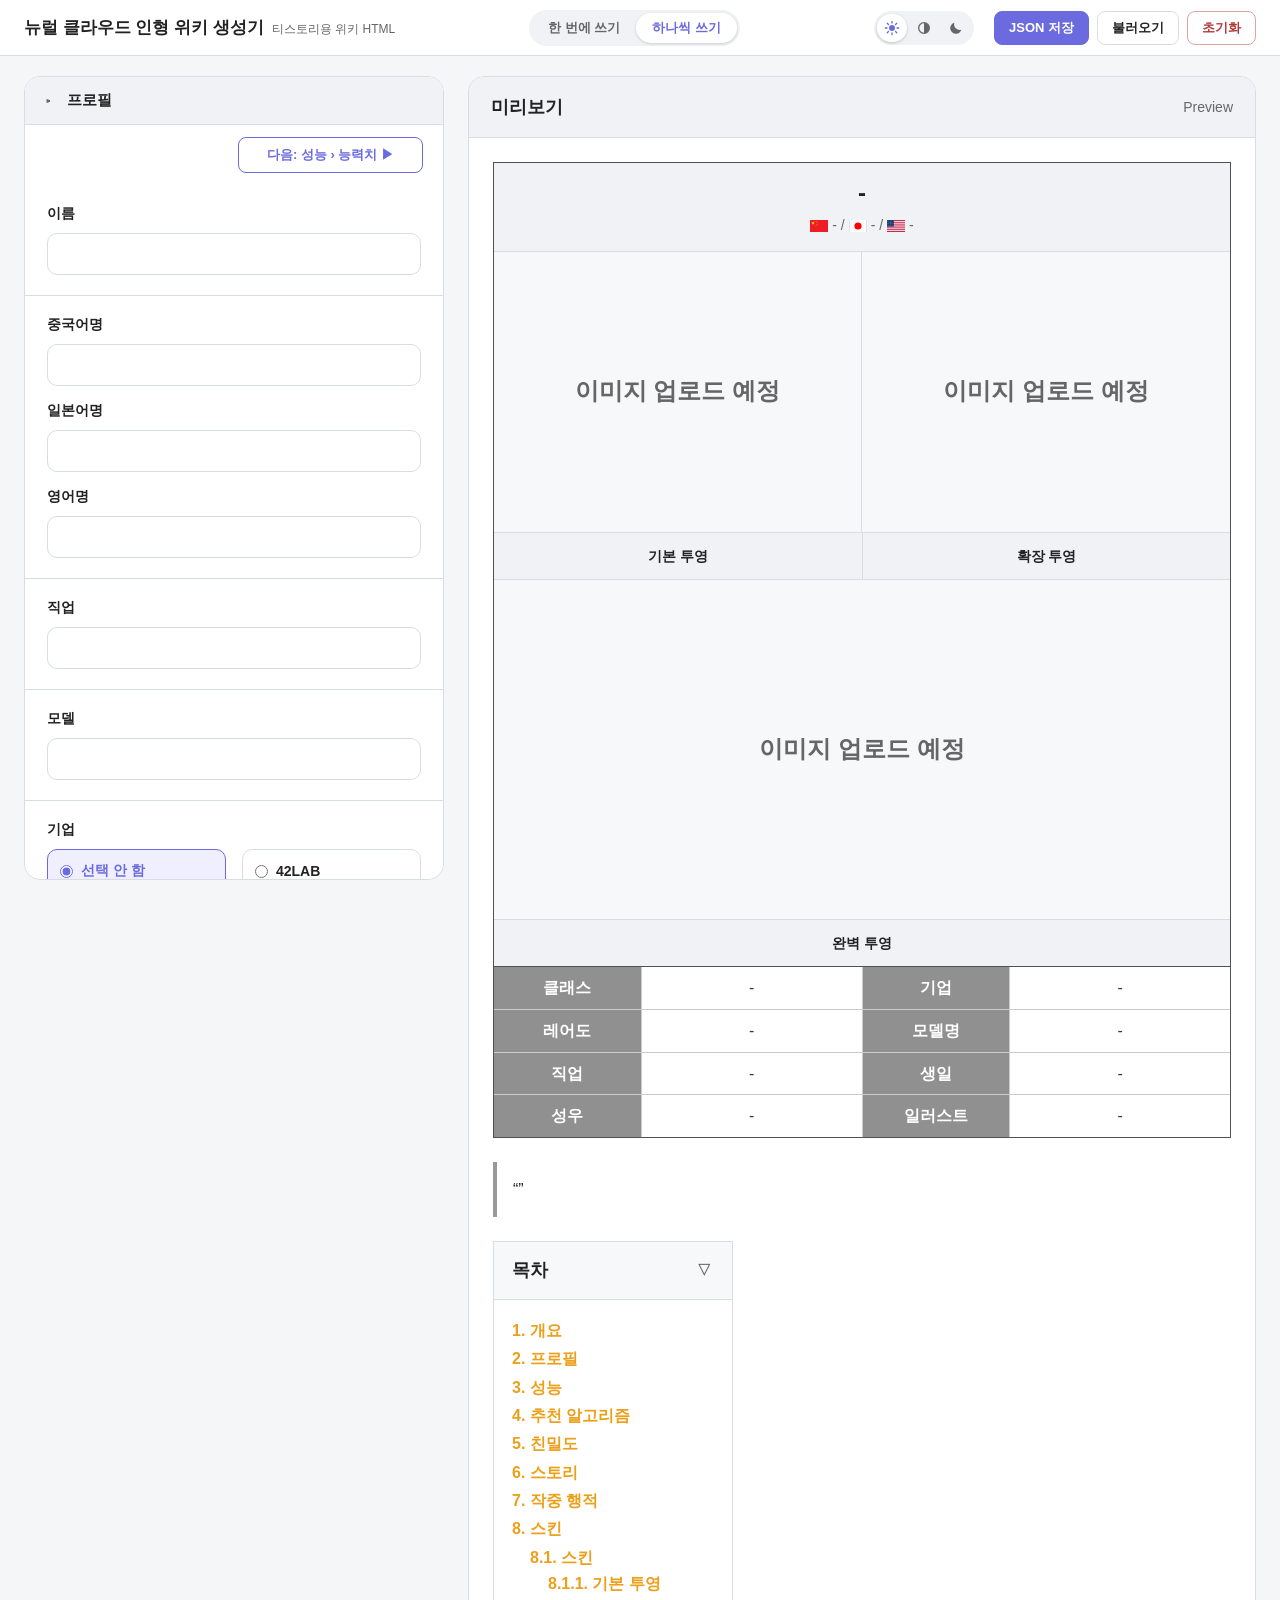
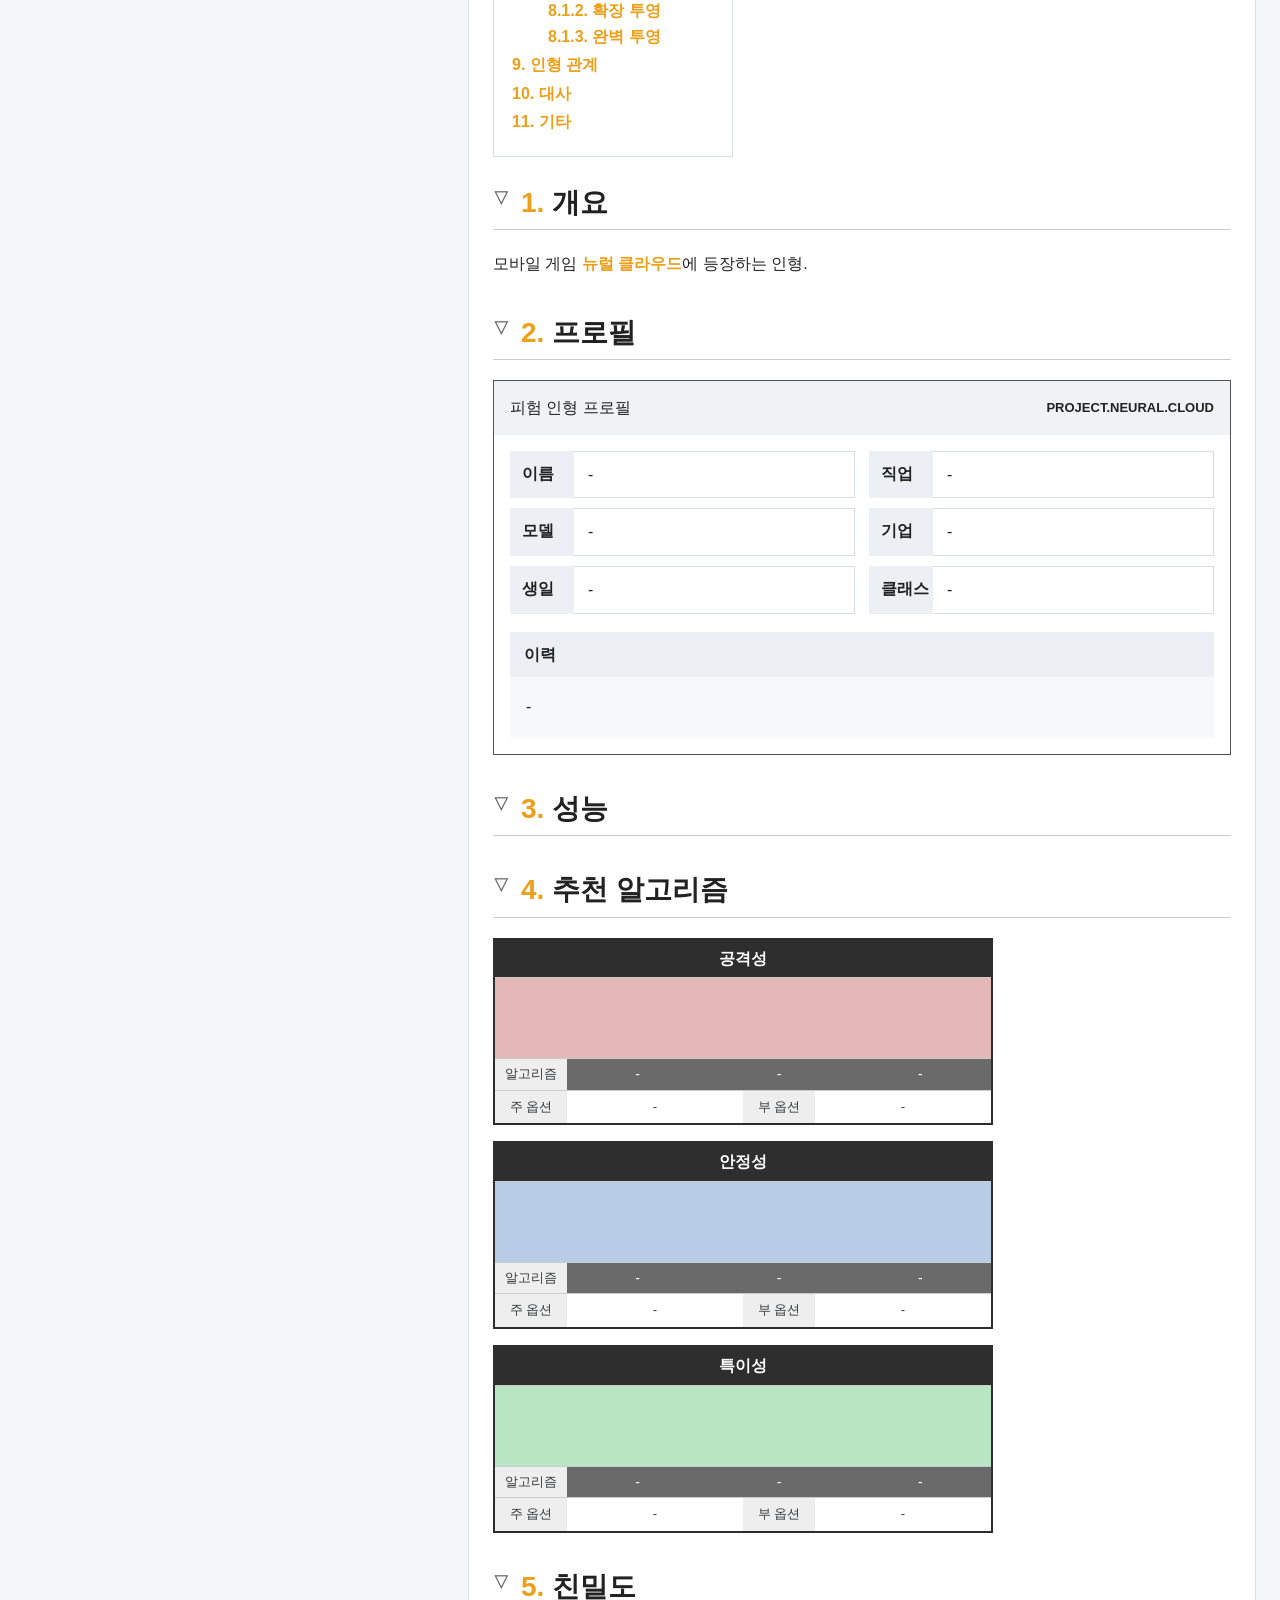
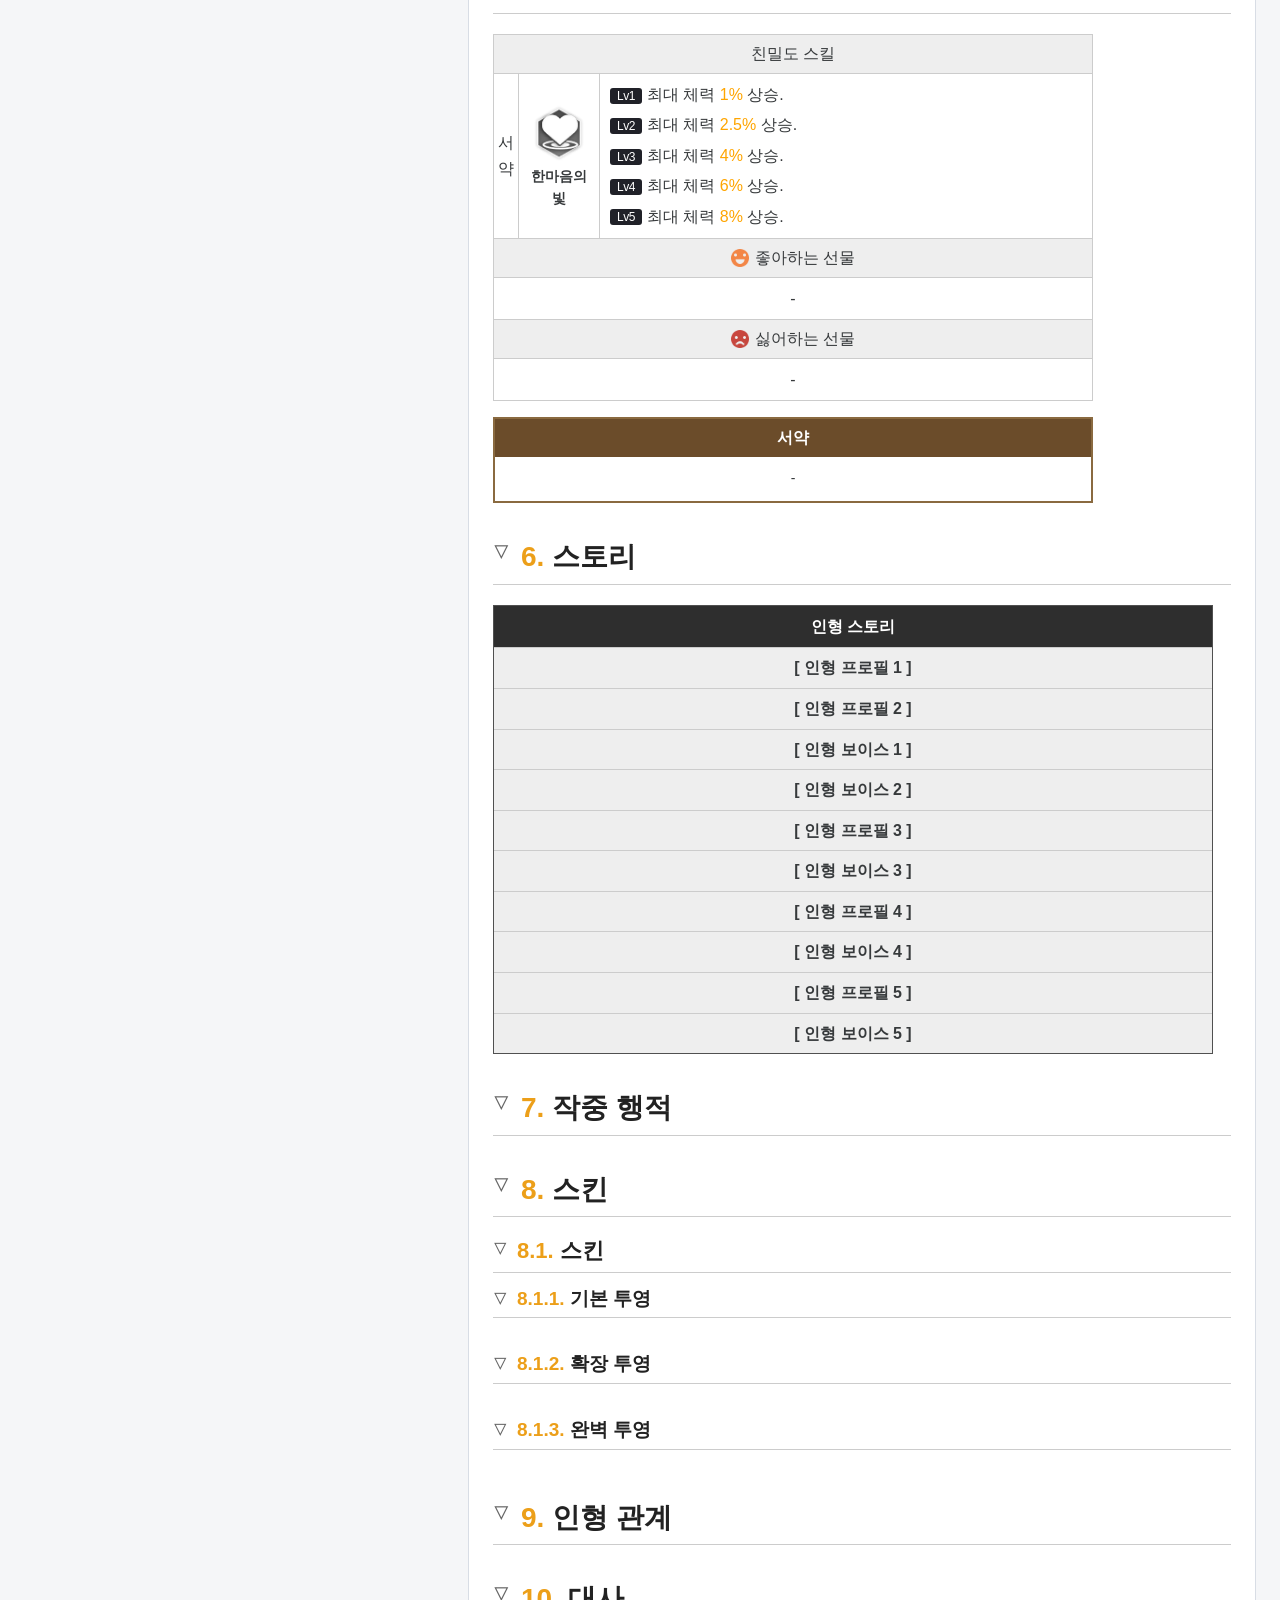
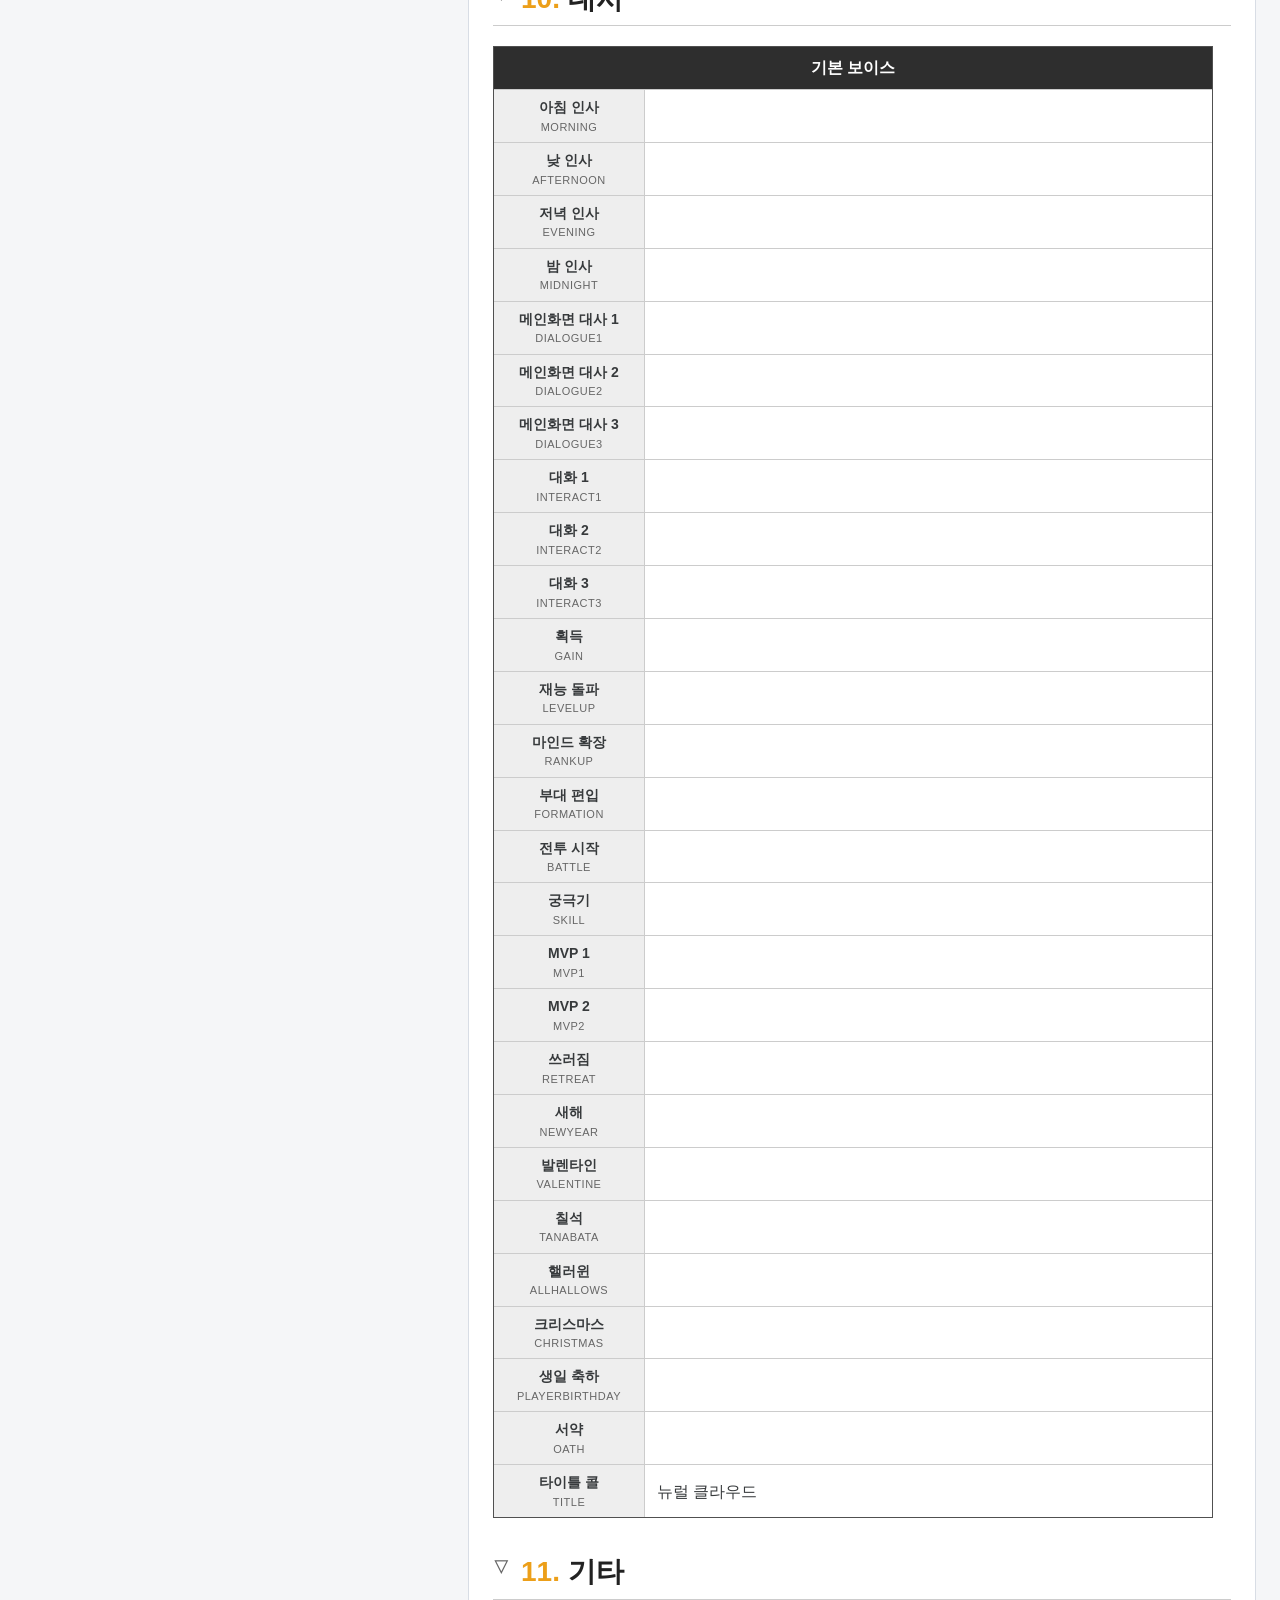
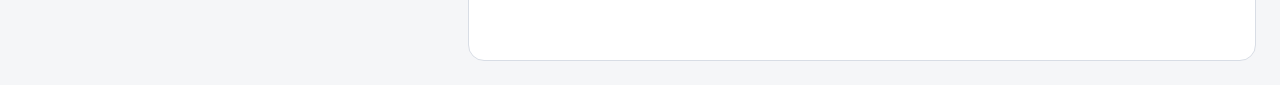
==== commit 06929ea6: "ui.1.0" ====
--- a/index.html
+++ b/index.html
@@ -6,47 +6,72 @@
     <meta name="viewport" content="width=device-width, initial-scale=1.0" />
     <title>뉴럴 클라우드 인형 위키 HTML 생성기</title>
     <link rel="stylesheet" href="./style.css" />
+    <script>
+        // 화면 밝기: 그리기 전에 먼저 적용 (깜빡임 방지). 이 브라우저에만 기억
+        try {
+            const theme = localStorage.getItem("pnc_wiki_theme");
+            if (theme === "mid" || theme === "dark") document.documentElement.dataset.theme = theme;
+        } catch (e) {}
+    </script>
 </head>
 
 <body>
     <div class="app">
         <header class="app-header">
-            <div>
-                <h1>뉴럴 클라우드 인형 위키 HTML 생성기</h1>
-                <p>정보를 입력하면 티스토리용 위키 HTML을 생성합니다.</p>
+            <div class="app-title">
+                <h1>뉴럴 클라우드 인형 위키 생성기</h1>
+                <span>티스토리용 위키 HTML</span>
             </div>
 
+            <!-- 작성 방식: 한 번에 쓰기 = 파트 하나가 한 페이지 / 하나씩 쓰기 = 항목 하나가 한 페이지 -->
+            <div class="header-center" id="headerCenter">
+                <div class="mode-switch" role="group" aria-label="작성 방식">
+                    <button type="button" data-write-mode="all">한 번에 쓰기</button>
+                    <button type="button" data-write-mode="split">하나씩 쓰기</button>
+                </div>
+            </div>
+
+            <div class="theme-switch" role="group" aria-label="화면 밝기">
+                <button type="button" data-theme-choice="light" title="밝게" aria-label="밝게"><svg viewBox="0 0 24 24" width="16" height="16" aria-hidden="true"><circle cx="12" cy="12" r="4.5" fill="currentColor"/><g stroke="currentColor" stroke-width="2" stroke-linecap="round"><path d="M12 2v2.5M12 19.5V22M2 12h2.5M19.5 12H22M4.9 4.9l1.8 1.8M17.3 17.3l1.8 1.8M4.9 19.1l1.8-1.8M17.3 6.7l1.8-1.8"/></g></svg></button>
+                <button type="button" data-theme-choice="mid" title="중간" aria-label="중간"><svg viewBox="0 0 24 24" width="16" height="16" aria-hidden="true"><circle cx="12" cy="12" r="8" fill="none" stroke="currentColor" stroke-width="2"/><path d="M12 4a8 8 0 0 1 0 16z" fill="currentColor"/></svg></button>
+                <button type="button" data-theme-choice="dark" title="어둡게" aria-label="어둡게"><svg viewBox="0 0 24 24" width="16" height="16" aria-hidden="true"><path d="M20 14.5A8.5 8.5 0 0 1 9.5 4a8.5 8.5 0 1 0 10.5 10.5z" fill="currentColor"/></svg></button>
+            </div>
+
             <div class="header-actions">
-                <button type="button" class="header-button" id="saveJsonButton">
-                    JSON 저장
-                </button>
-
-                <label class="header-button file-button" for="loadJsonInput">
-                    JSON 불러오기
-                </label>
+                <button type="button" class="header-button primary" id="saveJsonButton">JSON 저장</button>
+                <label class="header-button file-button" for="loadJsonInput">불러오기</label>
                 <input id="loadJsonInput" type="file" accept=".json" hidden />
-
-                <button type="button" class="header-button danger" id="resetButton">
-                    초기화
-                </button>
+                <button type="button" class="header-button danger" id="resetButton">초기화</button>
             </div>
         </header>
 
         <main class="workspace">
             <section class="editor-panel" id="editorPanel">
-                <div class="panel-header">
-                    <h2>입력</h2>
-                    <span>Phase 1</span>
+                <!-- 지금 쓰는 곳 + 눌러서 펼치면 이동 목록 (script.js가 채움) -->
+                <details class="page-nav" id="pageNav">
+                    <summary class="page-loc">
+                        <span class="page-loc-arrow" aria-hidden="true">▸</span>
+                        <span class="page-loc-part" id="pageLocPart"></span>
+                        <span class="page-loc-sep" id="pageLocSep" aria-hidden="true">›</span>
+                        <span class="page-loc-title" id="pageLocTitle"></span>
+                        <span class="page-loc-count" id="pageLocCount"></span>
+                    </summary>
+                    <div class="page-nav-list" id="pageNavList"></div>
+                </details>
+                <div class="page-step" data-page-step="top"></div>
+
+                <div class="autosave-warning" id="autosaveWarning" hidden>
+                    자동 저장 공간이 꽉 찼어요 (직접 넣은 이미지가 많을 때 생겨요). 작업 내용은 「JSON 저장」으로 꼭 저장해 주세요.
                 </div>
 
                 <div class="form-section-title">프로필</div>
 
-                <div class="form-group">
+                <div class="form-group" data-page="profile">
                     <label for="dollName">이름</label>
                     <input id="dollName" type="text" data-field="profile.name" />
                 </div>
 
-                <div class="form-group">
+                <div class="form-group" data-page="profile">
                     <label for="dollNameCn">중국어명</label>
                     <input id="dollNameCn" type="text" data-field="profile.names.cn" />
 
@@ -57,17 +82,17 @@
                     <input id="dollNameEn" type="text" data-field="profile.names.en" />
                 </div>
 
-                <div class="form-group">
+                <div class="form-group" data-page="profile">
                     <label for="dollJob">직업</label>
                     <input id="dollJob" type="text" data-field="profile.job" />
                 </div>
 
-                <div class="form-group">
+                <div class="form-group" data-page="profile">
                     <label for="dollModel">모델</label>
                     <input id="dollModel" type="text" data-field="profile.model" />
                 </div>
 
-                <div class="form-group">
+                <div class="form-group" data-page="profile">
                     <label>기업</label>
                     <div class="checkbox-grid radio-grid">
                         <label>
@@ -117,7 +142,7 @@
                     </div>
                 </div>
 
-                <div class="form-group">
+                <div class="form-group" data-page="profile">
                     <label>클래스</label>
                     <div class="checkbox-grid radio-grid">
                         <label>
@@ -152,14 +177,14 @@
                     </div>
                 </div>
 
-                <div class="form-group">
+                <div class="form-group" data-page="profile">
                     <label>포지션 (최대 2개)</label>
                     <!-- 체크박스는 GAME_DATA.position으로 자동 생성. 여러 개 선택, 고른 순서대로 표시 -->
                     <div class="gift-summary" id="positionSummary"></div>
                     <div class="checkbox-grid radio-grid" id="positionPicker"></div>
                 </div>
 
-                <div class="form-group">
+                <div class="form-group" data-page="profile">
                     <label>레어도</label>
                     <div class="checkbox-grid radio-grid rarity-grid">
                         <label>
@@ -184,7 +209,7 @@
                     </div>
                 </div>
 
-                <div class="form-group">
+                <div class="form-group" data-page="profile">
                     <label>생일</label>
 
                     <div class="birthday-select-row">
@@ -216,7 +241,7 @@
                     </label>
                 </div>
 
-                <div class="form-group">
+                <div class="form-group" data-page="profile">
                     <label for="dollVoiceName">성우</label>
                     <input id="dollVoiceName" type="text" data-field="profile.voiceActor.name" />
 
@@ -225,50 +250,141 @@
                     <div class="checkbox-grid radio-grid" data-options="country" data-options-field="profile.voiceActor.country"></div>
                 </div>
 
-                <div class="form-group">
+                <div class="form-group" data-page="profile">
                     <label for="dollIllustrator">일러스트</label>
                     <input id="dollIllustrator" type="text" data-field="profile.illustrator" />
                 </div>
 
-                <div class="form-group">
+                <div class="form-group" data-page="profile">
                     <label for="dollHistory">이력</label>
                     <textarea id="dollHistory" rows="4" data-field="profile.history"></textarea>
                 </div>
 
+                <div class="form-group" data-page="profile">
+                    <label>등장 스토리</label>
+                    <div class="checkbox-grid radio-grid">
+                        <label>
+                            <input type="radio" name="profile.storyType" data-field="profile.storyType" value="" />
+                            선택 안 함
+                        </label>
+
+                        <label>
+                            <input type="radio" name="profile.storyType" data-field="profile.storyType" value="main" />
+                            메인 스토리
+                        </label>
+
+                        <label>
+                            <input type="radio" name="profile.storyType" data-field="profile.storyType" value="exclusive" />
+                            전속 스토리
+                        </label>
+                    </div>
+                    <div class="list-hint">고르면 작중 행적 항목이 「메인 스토리」 또는 「전속 스토리」 아래로 묶여요. 둘 다 아니면 「선택 안 함」.</div>
+                </div>
+
                 <div class="form-section-title">개요</div>
 
-                <div class="form-group">
+                <div class="form-group" data-page="profile">
                     <label for="dollQuote">인용문</label>
                     <textarea id="dollQuote" rows="4" data-field="overview.quote"></textarea>
                 </div>
 
+                <div class="form-section-title">성능</div>
+
+                <div class="form-group" data-page="perf-skill">
+                    <details class="markup-guide">
+                        <summary>글 꾸미기 · 레벨 자동 적용 안내 (스킬·평가 칸에서 쓸 수 있어요)</summary>
+                        <div class="markup-guide-body">
+                            <b>레벨 효과 자동 적용</b>
+                            <p>1레벨 효과만 쓰고, 레벨마다 바뀌는 숫자를 중괄호 <code>{ }</code> 안에 숫자나 범위로 적으면 레벨에 따라 자동으로 들어가요. 바뀌는 숫자는 문서에서 굵게 나와요.</p>
+                            <table>
+                                <tr><td><code>{60~105}</code></td><td>처음과 끝만 쓰면 사이는 고르게 늘어나요 → 60, 65, 70 … 105</td></tr>
+                                <tr><td><code>{60+5}</code></td><td>레벨마다 5씩 늘어나요 → 60, 65, 70 …</td></tr>
+                                <tr><td><code>{60,63.6,67.2,…,105}</code></td><td>레벨별 숫자를 직접 적어요 (정확한 수치를 알 때). 모자라면 마지막 숫자가 이어져요</td></tr>
+                            </table>
+                            <p>예) <code>일반공격 대신 충전하여 1초마다 에너지를 {60~105}점 모으며 대상에게 *연산량 3% 순수피해*를 준다.</code><br>→ Lv.1 「에너지를 <b>60</b>점」 … Lv.10 「에너지를 <b>105</b>점」</p>
+                            <p>한 문장에 여러 개 써도 돼요. 만들어진 레벨 중 문장이 다른 레벨이 있으면 미리보기에서 「직접 고치기」로 그 레벨만 고칠 수 있어요. 「자동으로」를 누르면 다시 자동 글로 돌아가요.</p>
+                            <b>글 꾸미기</b>
+                            <table>
+                                <tr><td><code>*연산피해*</code></td><td>고유명사 색 (아래 사전 색, 사전에 없는 단어는 분홍)</td></tr>
+                                <tr><td><code>*연산력 1% 연산피해*</code></td><td>사전 단어로 끝나면 문장 전체가 그 색</td></tr>
+                                <tr><td><code>*단어|파랑*</code></td><td>고유명사를 원하는 색으로</td></tr>
+                                <tr><td><code>**60점**</code></td><td>굵게</td></tr>
+                                <tr><td><code>^순수피해^</code></td><td>오른쪽 위 작은 주황 글씨 [순수피해]</td></tr>
+                                <tr><td><code>[글자]{파랑}</code> · <code>[글자]{#ff0000}</code></td><td>글자 색만 바꾸기</td></tr>
+                                <tr><td><code>__글자__</code> · <code>~~글자~~</code></td><td>밑줄 · 취소선</td></tr>
+                                <tr><td><code>\*</code></td><td>기호를 글자 그대로 (앞에 \)</td></tr>
+                            </table>
+                            <p>색 이름: 빨강 · 파랑 · 초록 · 노랑 · 주황 · 보라 · 분홍 · 회색</p>
+                            <b>고유명사 사전</b> <span class="markup-guide-note">스킬 칸에서는 사전 단어를 별표 없이 적어도 자동으로 색이 들어가요.</span>
+                            <div id="termDictionaryGuide"></div>
+                        </div>
+                    </details>
+                </div>
+
+                <div class="form-group" data-page="perf-stats">
+                    <label>능력치</label>
+                    <div class="list-guide" id="statBasis"></div>
+                    <div class="checkbox-grid radio-grid">
+                        <label><input type="radio" name="performance.stats.mode" data-field="performance.stats.mode" value="atk" /> 공격</label>
+                        <label><input type="radio" name="performance.stats.mode" data-field="performance.stats.mode" value="hash" /> 연산</label>
+                        <label><input type="radio" name="performance.stats.mode" data-field="performance.stats.mode" value="twin" /> 쌍두</label>
+                    </div>
+                    <button type="button" class="list-btn list-add stat-generate" id="statGenerate">능력치 자동 생성</button>
+                    <div class="list-hint is-warn" id="statStale" hidden>프로필의 클래스·레어도나 공격 방식이 바뀌었어요. 「다시 생성」을 누르면 새 조건으로 만들어요 (지금 숫자는 그대로 있어요).</div>
+                    <!-- 표는 script.js가 GAME_DATA.statRows로 자동 생성 -->
+                    <div id="statTable"></div>
+                    <button type="button" class="list-btn danger" id="statClear" hidden>능력치 비우기</button>
+                </div>
+
+                <div class="form-group" data-page="perf-skill">
+                    <label>스킬</label>
+                    <!-- 패시브·자동·궁극기 칸은 script.js가 GAME_DATA.skillSlots로 자동 생성 -->
+                    <div id="skillEditor"></div>
+                </div>
+
+                <div class="form-group" data-page="perf-engraving">
+                    <label>무장각인</label>
+                    <div class="list-guide">쓴 내용이 있으면 문서에 「무장각인」이 생겨요. 비워 두면 나오지 않아요.</div>
+                    <!-- 각인명·이미지·각인돌파 I~III·각인강화는 script.js가 자동 생성 -->
+                    <div id="engravingEditor"></div>
+                </div>
+
+                <div class="form-group" data-page="perf-review">
+                    <label>평가</label>
+                    <button type="button" class="list-btn list-add" id="reviewAdd">+ 평가 추가</button>
+                    <div id="reviewBox" hidden>
+                        <label class="list-field">평가 글 (빈 줄로 문단을 나눠요)<textarea rows="10" data-field="performance.review.text"></textarea></label>
+                        <button type="button" class="list-btn danger" id="reviewRemove">− 평가 삭제</button>
+                    </div>
+                </div>
+
                 <div class="form-section-title">추천 알고리즘</div>
 
-                <div class="form-group">
+                <div class="form-group" data-page="algorithm">
                     <!-- 구역·선택지는 script.js가 GAME_DATA로 자동 생성 -->
                     <div id="algorithmPicker"></div>
                 </div>
 
                 <div class="form-section-title">친밀도</div>
 
-                <div class="form-group">
+                <div class="form-group" data-page="int-skill">
                     <label>친밀도 스킬</label>
                     <!-- 칸과 선택지는 script.js가 GAME_DATA.intimacy로 자동 생성 -->
                     <div id="intimacySkillSlots"></div>
                 </div>
 
-                <div class="form-group">
+                <div class="form-group" data-page="int-gift">
                     <label>선물 반응</label>
                     <!-- 선물 목록은 script.js가 GAME_DATA.gift로 자동 생성 -->
                     <div class="gift-summary" id="giftSummary"></div>
                     <div id="giftPicker"></div>
                 </div>
 
-                <div class="form-group">
+                <div class="form-group" data-page="int-oath">
                     <label>서약</label>
                     <div class="list-field-row">
-                        <label class="list-field">칭호 수식어<input type="text" data-field="intimacy.oath.titlePrefix" placeholder="예) 고고한" /></label>
-                        <label class="list-field">칭호 단어<input type="text" data-field="intimacy.oath.titleSuffix" placeholder="예) 진귀품" /></label>
+                        <label class="list-field">칭호 수식어<input type="text" data-field="intimacy.oath.titlePrefix" /></label>
+                        <label class="list-field">칭호 단어<input type="text" data-field="intimacy.oath.titleSuffix" /></label>
                     </div>
                     <div class="list-hint" id="oathPreview"></div>
                     <label class="list-field">서약 설명<input type="text" data-field="intimacy.oath.description" /></label>
@@ -276,7 +392,7 @@
 
                 <div class="form-section-title">스토리</div>
 
-                <div class="form-group">
+                <div class="form-group" data-page="story">
                     <div class="story-tools">
                         <span>칸 이름·개방 친밀도는 자동으로 들어가요</span>
                         <span>
@@ -290,34 +406,63 @@
 
                 <div class="form-section-title">작중 행적</div>
 
-                <div class="form-group">
+                <div class="form-group" data-page="history">
                     <!-- 항목 카드는 script.js 목록형 입력(defineList "history.items")이 그림 -->
                     <div data-list-editor="history.items"></div>
                 </div>
 
                 <div class="form-section-title">스킨</div>
 
-                <div class="form-group">
+                <div class="form-group" data-page="skin-base">
                     <div class="list-guide">
                         <b>적용범위</b> 3D모델 SD 변경 · Live2D 추가 · Animated 움직이는 일러스트 · Cut-in 궁극기 컷씬 변경 · 보이스 세트 추가
-                        <span>투영 종류는 기본 투영 · 확장 투영 · 완벽 투영 · 스킨 테마 중에서 고르거나 직접 적어도 돼요.</span>
-                    </div>
-                    <datalist id="skinTypeOptions">
-                        <option value="기본 투영"></option>
-                        <option value="확장 투영"></option>
-                        <option value="완벽 투영"></option>
-                        <option value="스킨 테마"></option>
-                    </datalist>
+                        <span>Live2D나 Animated를 고르면 스킨 제목 뒤에 (Live2D) / (Animated)가 붙어요. 둘은 같이 고를 수 없어요.</span>
+                    </div>
+                    <label>기본 스킨</label>
+                    <!-- 기본/확장/완벽 투영 3칸은 script.js가 GAME_DATA.skinBase로 자동 생성 -->
+                    <div id="skinBaseEditor"></div>
+                </div>
+
+                <div class="form-group" data-page="skin-theme">
+                    <label>스킨 테마</label>
                     <!-- 항목 카드는 script.js 목록형 입력(defineList "skin.items")이 그림 -->
                     <div data-list-editor="skin.items"></div>
                 </div>
 
+                <div class="form-section-title">일러스트</div>
+
+                <div class="form-group" data-page="ill-standing">
+                    <label>스탠딩 CG</label>
+                    <div data-list-editor="illustration.standing"></div>
+                </div>
+
+                <div class="form-group" data-page="ill-cg" id="cgStoryGroup" hidden>
+                    <label id="cgStoryLabel">메인 CG</label>
+                    <div data-list-editor="illustration.cg.story"></div>
+                </div>
+
+                <div class="form-group" data-page="ill-cg">
+                    <label>일반 CG (이벤트 스토리 일러스트)</label>
+                    <div class="list-hint">메인/전속 CG 칸은 프로필의 「등장 스토리」를 고르면 나타나요.</div>
+                    <div data-list-editor="illustration.cg.event"></div>
+                </div>
+
+                <div class="form-group" data-page="ill-expr">
+                    <label>감정 표현</label>
+                    <div class="list-guide">
+                        묶음을 추가하고 「기본」이나 스킨 테마를 고른 뒤 그림 파일을 넣어요.
+                        <span>그림 주소는 쓸 수 없고 <b>파일로만</b> 넣을 수 있어요. 넣은 그림에서 밝게 보이는 정사각형 부분만 256×256으로 문서에 나와요. ↑↓←→로 옮기고 ＋/－로 크기를 맞추면, 다음에 넣는 그림도 같은 위치·크기로 맞춰져요.</span>
+                    </div>
+                    <div data-list-editor="expression.groups"></div>
+                </div>
+
                 <div class="form-section-title">인형 관계</div>
 
-                <div class="form-group">
+                <div class="form-group" data-page="relationship">
                     <div class="list-guide">
                         <b>관계명 예시</b> 절친 · 친구 · 앙숙 · 직장동료 · 중요 협력자
                         <span>예시일 뿐이에요. 관계명·인물명 모두 자유롭게 적어 주세요.</span>
+                        <span><b>링크 걸기</b> 인물명에 <code>[이름](https://주소)</code>처럼 쓰면 이름에 링크가 걸려요 (다른 사람 OC 문서 등). 여러 명도 돼요 — <code>[A](주소), [B](주소)</code></span>
                     </div>
                     <!-- 항목 카드는 script.js 목록형 입력(defineList "relationship.items")이 그림 -->
                     <div data-list-editor="relationship.items"></div>
@@ -325,7 +470,7 @@
 
                 <div class="form-section-title">대사</div>
 
-                <div class="form-group">
+                <div class="form-group" data-page="voice">
                     <div class="story-tools">
                         <span>칸 이름·코드는 자동으로 들어가요</span>
                         <span>
@@ -337,9 +482,25 @@
                     <div id="voiceEditor"></div>
                 </div>
 
+                <div class="form-group" data-page="voice-sets">
+                    <label>스킨 보이스 세트</label>
+                    <div class="list-guide">
+                        스킨 테마 중 적용범위 「보이스」를 켠 스킨을 골라요. 제목·설명은 스킨 이름으로 자동으로 만들어지고, 안 쓴 대사 칸은 문서에 나오지 않아요.
+                    </div>
+                    <!-- 항목 카드는 script.js 목록형 입력(defineList "voice.sets")이 그림 -->
+                    <div data-list-editor="voice.sets"></div>
+                </div>
+
+                <div class="form-section-title">기타</div>
+
+                <div class="form-group" data-page="etc">
+                    <!-- 항목 카드는 script.js 목록형 입력(defineList "etc.items")이 그림 -->
+                    <div data-list-editor="etc.items"></div>
+                </div>
+
                 <div class="form-section-title">문단 설정</div>
 
-                <div class="form-group">
+                <div class="form-group" data-page="settings">
                     <div class="checkbox-grid section-toggle-grid">
                         <label>
                             <input type="checkbox" data-section="overview" checked disabled />
@@ -402,6 +563,7 @@
                         </label>
                     </div>
                 </div>
+                <div class="page-step" data-page-step="bottom"></div>
             </section>
 
             <section class="preview-panel">
@@ -417,6 +579,8 @@
     </div>
 
     <script src="./data/game-data.js"></script>
+    <script src="./data/stat-db.js"></script>
+    <script src="./data/engraving-db.js"></script>
     <script src="./renderer.js"></script>
     <script src="./script.js"></script>
 </body>
--- a/style.css
+++ b/style.css
@@ -8,16 +8,78 @@
   --bg: #f5f6f8;
   --panel: #ffffff;
   --panel-soft: #f0f2f5;
+  --field: #ffffff;
+  --card-soft: #fbfbfc;
+  --soft2: #f7f8fa;
+  --chip: #eef0f4;
   --border: #d8dde5;
   --text: #222222;
   --sub-text: #666666;
   --accent: #6b6ade;
+  --accent-soft: #f0efff;
+  --on-accent: #ffffff;
+  --danger: #b03a3a;
+  --danger-line: #e3a3a3;
+  --warn: #c2410c;
+  --warn-bg: #fff4ec;
+  --warn-line: #f3c9a8;
+  --ok: #15803d;
+  --own-bg: #fff8ec;
   --pnc-orange: #ec9f19;
   --wiki-card-bg: #ffffff;
   --wiki-card-head: #f0f2f5;
   --wiki-card-border: #505050;
   --wiki-card-text: #222222;
   --wiki-card-sub-text: #666666;
+  color-scheme: light;
+}
+
+/* 화면 밝기: 중간 (회색 톤) */
+:root[data-theme="mid"] {
+  --bg: #c9ccd3;
+  --panel: #e3e5ea;
+  --panel-soft: #d5d8de;
+  --field: #eef0f3;
+  --card-soft: #dcdfe5;
+  --soft2: #d9dce2;
+  --chip: #cdd1d8;
+  --border: #b5bac4;
+  --text: #1f2228;
+  --sub-text: #4f5560;
+  --accent: #5554c4;
+  --accent-soft: #d7d7f3;
+  --danger: #9a2f2f;
+  --danger-line: #c98a8a;
+  --warn: #a8350a;
+  --warn-bg: #ecdccf;
+  --warn-line: #d3ab8d;
+  --ok: #17703a;
+  --own-bg: #ebe1cf;
+}
+
+/* 화면 밝기: 어둡게 */
+:root[data-theme="dark"] {
+  --bg: #16181d;
+  --panel: #1f2229;
+  --panel-soft: #272b33;
+  --field: #181a20;
+  --card-soft: #23262d;
+  --soft2: #252830;
+  --chip: #30343d;
+  --border: #363b45;
+  --text: #e4e6eb;
+  --sub-text: #9aa1ad;
+  --accent: #8f8ef0;
+  --accent-soft: #2b2c4a;
+  --on-accent: #14151a;
+  --danger: #f08c8c;
+  --danger-line: #7a3a3a;
+  --warn: #f0a26b;
+  --warn-bg: #3a2a1f;
+  --warn-line: #6b4630;
+  --ok: #6fcf8f;
+  --own-bg: #3a3220;
+  color-scheme: dark;
 }
 
 body {
@@ -28,51 +90,106 @@
 
 .app {
   min-height: 100vh;
-  padding: 24px;
-}
-
+  padding: 0 24px 24px;
+}
+
+/* 상단 한 줄 (스크롤해도 따라옴) */
 .app-header {
-  display: flex;
-  justify-content: space-between;
-  align-items: center;
-  margin-bottom: 24px;
+  position: sticky;
+  top: 0;
+  z-index: 20;
+  display: flex;
+  align-items: center;
+  gap: 20px;
+  height: 56px;
+  margin: 0 -24px 20px;
+  padding: 0 24px;
+  background: var(--panel);
+  border-bottom: 1px solid var(--border);
+}
+
+.app-title {
+  display: flex;
+  align-items: baseline;
+  gap: 8px;
+  min-width: 0;
+  white-space: nowrap;
 }
 
 .app-header h1 {
-  font-size: 28px;
-  margin-bottom: 6px;
-}
-
-.app-header p {
-  color: var(--sub-text);
+  font-size: 17px;
+}
+
+.app-title span {
+  color: var(--sub-text);
+  font-size: 12px;
+}
+
+.header-center {
+  flex: 1;
+  display: flex;
+  justify-content: center;
+}
+
+.theme-switch {
+  display: flex;
+  gap: 2px;
+  padding: 3px;
+  border-radius: 999px;
+  background: var(--panel-soft);
+}
+
+.theme-switch button {
+  width: 30px;
+  height: 28px;
+  border: 0;
+  border-radius: 999px;
+  background: transparent;
+  color: var(--sub-text);
+  cursor: pointer;
+  display: inline-flex;
+  align-items: center;
+  justify-content: center;
+}
+
+.theme-switch button svg {
+  display: block;
+}
+
+.theme-switch button[aria-pressed="true"] {
+  background: var(--panel);
+  color: var(--accent);
+  box-shadow: 0 1px 3px rgba(0, 0, 0, 0.2);
+}
+
+.header-actions {
+  display: flex;
+  align-items: center;
+  gap: 8px;
 }
 
 .header-button {
-  border: none;
-  border-radius: 12px;
+  display: inline-flex;
+  align-items: center;
+  padding: 7px 14px;
+  border: 1px solid var(--border);
+  border-radius: 8px;
+  background: var(--panel);
+  color: var(--text);
+  font-size: 13px;
+  font-weight: 600;
+  cursor: pointer;
+}
+
+.header-button.primary {
+  border-color: var(--accent);
   background: var(--accent);
-  color: #ffffff;
-  padding: 12px 18px;
-  cursor: pointer;
-  font-size: 15px;
-  font-weight: 600;
-}
-
-.header-actions {
-  display: flex;
-  align-items: center;
-  gap: 10px;
-  flex-wrap: wrap;
-  justify-content: flex-end;
-}
-
-.file-button {
-  display: inline-flex;
-  align-items: center;
+  color: var(--on-accent);
 }
 
 .header-button.danger {
-  background: #8b3a3a;
+  border-color: var(--danger-line);
+  color: var(--danger);
 }
 
 .workspace {
@@ -110,7 +227,7 @@
 
 .form-section-title {
   padding: 14px 22px;
-  background: #f7f8fa;
+  background: var(--soft2);
   border-bottom: 1px solid var(--border);
   color: var(--sub-text);
   font-size: 13px;
@@ -119,9 +236,12 @@
   text-transform: uppercase;
 }
 
+/* 입력창은 따로 스크롤 (미리보기와 상관없이 위치 줄이 늘 보이게) */
 .editor-panel {
   position: sticky;
-  top: 24px;
+  top: 76px; /* 상단 줄(56px) 아래 */
+  max-height: calc(100vh - 96px);
+  overflow-y: auto;
 }
 
 .form-group {
@@ -139,7 +259,7 @@
 .form-group input,
 .form-group textarea {
   width: 100%;
-  background: #ffffff;
+  background: var(--field);
   color: var(--text);
   border: 1px solid var(--border);
   border-radius: 10px;
@@ -149,7 +269,7 @@
 
 .form-group select {
   width: 100%;
-  background: #ffffff;
+  background: var(--field);
   color: var(--text);
   border: 1px solid var(--border);
   border-radius: 10px;
@@ -168,7 +288,7 @@
 }
 
 .birthday-select-row select:disabled {
-  background: #f0f2f5;
+  background: var(--panel-soft);
   color: var(--sub-text);
 }
 
@@ -208,7 +328,7 @@
   padding: 10px 12px;
   border: 1px solid var(--border);
   border-radius: 10px;
-  background: #ffffff;
+  background: var(--panel);
 }
 
 .section-toggle-grid input {
@@ -217,7 +337,7 @@
 
 .section-toggle-grid label:has(input:checked) {
   border-color: var(--accent);
-  background: #f0efff;
+  background: var(--accent-soft);
   color: var(--accent);
   font-weight: 700;
 }
@@ -237,7 +357,7 @@
   padding: 10px 12px;
   border: 1px solid var(--border);
   border-radius: 10px;
-  background: #ffffff;
+  background: var(--panel);
   cursor: pointer;
   transition: border-color 0.15s ease, background 0.15s ease, color 0.15s ease;
 }
@@ -248,7 +368,7 @@
 
 .radio-grid label:has(input:checked) {
   border-color: var(--accent);
-  background: #f0efff;
+  background: var(--accent-soft);
   color: var(--accent);
   font-weight: 700;
 }
@@ -302,7 +422,7 @@
   padding: 12px;
   border: 1px solid var(--border);
   border-radius: 10px;
-  background: #fbfbfc;
+  background: var(--card-soft);
 }
 
 .algo-card .algo-slot-row {
@@ -313,7 +433,7 @@
   margin-top: 10px;
   padding: 8px 10px;
   border-radius: 8px;
-  background: #f0f2f5;
+  background: var(--panel-soft);
   font-size: 12px;
   line-height: 1.6;
   color: var(--sub-text);
@@ -355,7 +475,7 @@
   padding: 12px;
   border: 1px solid var(--border);
   border-radius: 10px;
-  background: #f4f6fa;
+  background: var(--soft2);
 }
 
 .algo-shared-title {
@@ -418,7 +538,7 @@
   margin-bottom: 12px;
   padding: 10px 12px;
   border-radius: 10px;
-  background: #f7f8fa;
+  background: var(--soft2);
   font-size: 13px;
   color: var(--sub-text);
 }
@@ -471,7 +591,7 @@
   padding: 4px 7px;
   border: 1px solid var(--border);
   border-radius: 8px;
-  background: #ffffff;
+  background: var(--panel);
   font-size: 12px;
   font-weight: 600;
   cursor: pointer;
@@ -488,7 +608,7 @@
 
 .form-group .gift-choice label:has(input:checked) {
   border-color: var(--accent);
-  background: #f0efff;
+  background: var(--accent-soft);
   color: var(--accent);
 }
 
@@ -510,6 +630,8 @@
 
   .editor-panel {
     position: static;
+    max-height: none;
+    overflow-y: visible;
   }
 }
 
@@ -518,7 +640,7 @@
   margin-bottom: 12px;
   border: 1px solid var(--border);
   border-radius: 10px;
-  background: #fbfbfc;
+  background: var(--card-soft);
 }
 
 .list-card-head {
@@ -529,7 +651,7 @@
   padding: 8px 12px;
   border-bottom: 1px solid var(--border);
   border-radius: 10px 10px 0 0;
-  background: #eef0f4;
+  background: var(--chip);
 }
 
 .list-card-title {
@@ -555,7 +677,7 @@
   padding: 5px 9px;
   border: 1px solid var(--border);
   border-radius: 6px;
-  background: #ffffff;
+  background: var(--panel);
   color: var(--text);
   font-size: 12px;
   cursor: pointer;
@@ -572,8 +694,8 @@
 }
 
 .list-btn.danger:hover:not(:disabled) {
-  border-color: #d14343;
-  color: #d14343;
+  border-color: var(--danger);
+  color: var(--danger);
 }
 
 .list-btn.list-add {
@@ -629,11 +751,11 @@
 }
 
 .list-hint.is-warn {
-  color: #c2410c;
+  color: var(--warn);
 }
 
 .list-hint.is-ok {
-  color: #15803d;
+  color: var(--ok);
 }
 
 /* 스토리: 칸마다 접기/펼치기 */
@@ -651,7 +773,7 @@
   margin-bottom: 8px;
   border: 1px solid var(--border);
   border-radius: 10px;
-  background: #fbfbfc;
+  background: var(--card-soft);
 }
 
 .story-slot summary {
@@ -715,7 +837,7 @@
   margin-bottom: 12px;
   padding: 10px 12px;
   border-radius: 8px;
-  background: #f0f2f5;
+  background: var(--panel-soft);
   font-size: 13px;
   line-height: 1.6;
   color: var(--text);
@@ -786,7 +908,7 @@
   padding: 6px 8px;
   border: 1px solid var(--border);
   border-radius: 8px;
-  background: #ffffff;
+  background: var(--panel);
   font-weight: 400;
   cursor: pointer;
 }
@@ -821,3 +943,599 @@
   min-height: 0;
 }
 
+/* 자동 저장 실패 안내 */
+.autosave-warning {
+  margin: 12px 22px 0;
+  padding: 10px 12px;
+  border: 1px solid var(--warn-line);
+  border-radius: 8px;
+  background: var(--warn-bg);
+  color: var(--warn);
+  font-size: 13px;
+}
+
+.autosave-warning[hidden] {
+  display: none;
+}
+
+/* 이미지 넣기 칸 */
+.image-field-row {
+  display: flex;
+  gap: 10px;
+  margin-top: 4px;
+}
+
+.image-thumb {
+  flex-shrink: 0;
+  display: flex;
+  align-items: center;
+  justify-content: center;
+  width: 72px;
+  height: 72px;
+  overflow: hidden;
+  border: 1px dashed var(--border);
+  border-radius: 8px;
+  background: var(--panel-soft);
+}
+
+.image-thumb img {
+  max-width: 100%;
+  max-height: 100%;
+  object-fit: contain;
+}
+
+.image-field-controls {
+  flex: 1;
+  min-width: 0;
+  display: flex;
+  flex-direction: column;
+  gap: 6px;
+}
+
+.image-field-buttons {
+  display: flex;
+  gap: 6px;
+}
+
+.form-group .image-file-btn {
+  display: inline-flex;
+  align-items: center;
+  margin: 0;
+  font-weight: 600;
+}
+
+.image-file-btn input {
+  display: none;
+}
+
+.form-group .image-field + .list-hint,
+.image-field .list-hint {
+  margin-top: 6px;
+}
+
+/* 스킨 고정 글 (입수방법·설명) */
+.skin-fixed-note {
+  margin: 0 0 10px;
+  padding: 8px 10px;
+  border-radius: 8px;
+  background: var(--panel-soft);
+  font-size: 12px;
+  line-height: 1.6;
+  color: var(--sub-text);
+}
+
+.skin-fixed-note b {
+  margin-right: 4px;
+  color: var(--text);
+}
+
+.image-url-caption {
+  font-size: 11px;
+  color: var(--sub-text);
+}
+
+/* 스킨 보이스 세트: 대사 칸 */
+.form-group .voice-line {
+  margin-bottom: 8px;
+}
+
+.voice-line-head {
+  display: flex;
+  align-items: baseline;
+  gap: 6px;
+}
+
+.voice-line-head b {
+  color: var(--text);
+  font-size: 12px;
+}
+
+.voice-line-head small {
+  font-family: Consolas, "Courier New", monospace;
+  font-size: 11px;
+  letter-spacing: 0.5px;
+  color: var(--sub-text);
+}
+
+.voice-dialogue-tools {
+  display: flex;
+  align-items: center;
+  gap: 6px;
+  margin: -2px 0 12px;
+}
+
+.voice-dialogue-tools small {
+  font-size: 11px;
+  color: var(--sub-text);
+}
+
+#cgStoryGroup[hidden] {
+  display: none;
+}
+
+/* 이미지 여러 장 목록 (일러스트 CG) */
+.image-list-row {
+  margin: 8px 0;
+  padding: 8px;
+  border: 1px solid var(--border);
+  border-radius: 8px;
+  background: var(--panel);
+}
+
+.arr-tools {
+  display: flex;
+  gap: 4px;
+  margin-top: 6px;
+}
+
+/* 감정 표현 영역 고르기 */
+.expr-list {
+  display: flex;
+  flex-direction: column;
+  gap: 10px;
+  margin: 10px 0;
+}
+
+.expr-item {
+  display: flex;
+  gap: 12px;
+  padding: 8px;
+  border: 1px solid var(--border);
+  border-radius: 8px;
+  background: var(--panel);
+}
+
+.expr-stage {
+  position: relative;
+  flex-shrink: 0;
+  align-self: flex-start;
+  overflow: hidden;
+  line-height: 0;
+  background: repeating-conic-gradient(#e8e8e8 0% 25%, #ffffff 0% 50%) 0 0 / 12px 12px;
+}
+
+.expr-stage img {
+  display: block;
+  max-width: 180px;
+  max-height: 220px;
+}
+
+.expr-frame {
+  position: absolute;
+  box-sizing: border-box;
+  border: 2px solid #ffffff;
+  box-shadow: 0 0 0 9999px rgba(0, 0, 0, 0.55);
+  pointer-events: none;
+}
+
+.expr-side {
+  display: flex;
+  flex-direction: column;
+  gap: 8px;
+  min-width: 0;
+}
+
+.expr-result {
+  width: 72px;
+  height: 72px;
+  border: 1px solid var(--border);
+  border-radius: 6px;
+  background: repeating-conic-gradient(#e8e8e8 0% 25%, #ffffff 0% 50%) 0 0 / 12px 12px;
+}
+
+.expr-pad {
+  display: grid;
+  grid-template-columns: repeat(3, 34px);
+  gap: 4px;
+}
+
+.expr-pad .list-btn {
+  min-width: 0;
+  padding: 5px 0;
+}
+
+.expr-missing {
+  width: 160px;
+  padding: 10px;
+  border: 1px dashed var(--border);
+  border-radius: 8px;
+  font-size: 12px;
+  line-height: 1.5;
+  color: var(--sub-text);
+  white-space: normal;
+}
+
+.expr-caption {
+  margin-bottom: -4px;
+  font-size: 11px;
+  color: var(--sub-text);
+}
+
+.expr-side .arr-tools {
+  margin-top: 0;
+}
+
+/* 성능: 안내 */
+.markup-guide {
+  border: 1px solid var(--border);
+  border-radius: 10px;
+  background: var(--soft2);
+}
+
+.markup-guide summary {
+  padding: 10px 12px;
+  font-size: 13px;
+  font-weight: 700;
+  cursor: pointer;
+}
+
+.markup-guide-body {
+  padding: 0 14px 14px;
+  font-size: 12px;
+  line-height: 1.7;
+  color: var(--text);
+}
+
+.markup-guide-body p {
+  margin: 4px 0 10px;
+}
+
+.markup-guide-body table {
+  width: 100%;
+  margin: 4px 0 10px;
+  border-collapse: collapse;
+}
+
+.markup-guide-body td {
+  padding: 4px 6px;
+  border-top: 1px solid var(--border);
+  vertical-align: top;
+}
+
+.markup-guide-body code {
+  padding: 1px 4px;
+  border-radius: 4px;
+  background: var(--chip);
+  font-family: Consolas, "Courier New", monospace;
+  font-size: 11px;
+  word-break: break-all;
+}
+
+.markup-guide-note {
+  color: var(--sub-text);
+}
+
+/* 성능: 스킬 */
+.form-group .skill-pre-row {
+  display: grid;
+  grid-template-columns: 1fr 1fr 1fr;
+  gap: 8px;
+}
+
+.skill-level-preview {
+  margin-top: 8px;
+  border: 1px solid var(--border);
+  border-radius: 8px;
+  background: var(--panel);
+}
+
+.skill-level-preview[hidden],
+#reviewBox[hidden],
+#reviewAdd[hidden] {
+  display: none;
+}
+
+.skill-level-title {
+  padding: 6px 10px;
+  border-bottom: 1px solid var(--border);
+  font-size: 12px;
+  font-weight: 700;
+}
+
+.skill-level-row {
+  display: grid;
+  grid-template-columns: 40px 1fr auto;
+  gap: 8px;
+  align-items: start;
+  padding: 6px 10px;
+  border-bottom: 1px solid var(--border);
+  font-size: 12px;
+  line-height: 1.6;
+}
+
+.skill-level-row:last-child {
+  border-bottom: none;
+}
+
+.skill-level-row.is-own {
+  background: var(--own-bg);
+}
+
+.skill-level-num {
+  font-weight: 700;
+  color: var(--sub-text);
+}
+
+.skill-level-text {
+  min-width: 0;
+  overflow-wrap: anywhere;
+}
+
+.form-group .skill-level-text textarea {
+  margin: 0;
+  font-size: 12px;
+}
+
+.skill-level-tools {
+  display: flex;
+  gap: 4px;
+}
+
+#reviewRemove {
+  margin-top: 8px;
+}
+
+/* 성능: 능력치 */
+.stat-generate {
+  margin: 8px 0;
+}
+
+.stat-grid {
+  display: grid;
+  grid-template-columns: 1.4fr 1fr 1fr 1fr;
+  gap: 4px;
+  margin: 8px 0;
+  font-size: 12px;
+}
+
+.stat-head {
+  padding: 4px;
+  font-weight: 700;
+  text-align: center;
+  color: var(--sub-text);
+}
+
+.stat-name {
+  display: flex;
+  flex-direction: column;
+  justify-content: center;
+  font-weight: 600;
+}
+
+.stat-name small {
+  font-weight: 400;
+  color: var(--sub-text);
+}
+
+.form-group .stat-grid input {
+  padding: 6px;
+  font-size: 12px;
+  text-align: center;
+}
+
+#statStale[hidden],
+#statClear[hidden] {
+  display: none;
+}
+
+.stat-generate:disabled {
+  opacity: 0.5;
+  cursor: default;
+}
+
+
+/* 성능: 무장각인 */
+.engrave-sub-title {
+  margin: 14px 0 6px;
+  padding-top: 10px;
+  border-top: 1px dashed var(--border, #d8dde5);
+  font-weight: 700;
+}
+
+.engrave-grid {
+  display: grid;
+  grid-template-columns: repeat(auto-fill, minmax(96px, 1fr));
+  gap: 6px;
+  margin: 8px 0 4px;
+}
+
+.form-group .engrave-grid input {
+  text-align: center;
+}
+
+#engraveStale[hidden],
+#engraveClear[hidden] {
+  display: none;
+}
+
+#engraveClear {
+  margin-top: 8px;
+}
+
+/* ---------- 입력창 페이지 ---------- */
+.is-off-page {
+  display: none !important;
+}
+
+/* 작성 방식 스위치 (상단 가운데) */
+.mode-switch {
+  display: flex;
+  padding: 3px;
+  border-radius: 999px;
+  background: var(--panel-soft);
+}
+
+.mode-switch button {
+  padding: 6px 16px;
+  border: 0;
+  border-radius: 999px;
+  background: transparent;
+  color: var(--sub-text);
+  font-size: 13px;
+  font-weight: 600;
+  cursor: pointer;
+}
+
+.mode-switch button[aria-pressed="true"] {
+  background: var(--panel);
+  color: var(--accent);
+  box-shadow: 0 1px 3px rgba(0, 0, 0, 0.15);
+}
+
+/* 위치 줄: 눌러서 펼치면 이동 목록 */
+.page-nav {
+  position: sticky;
+  top: 0;
+  z-index: 3;
+  border-bottom: 1px solid var(--border);
+  background: var(--panel-soft);
+}
+
+.page-loc {
+  display: flex;
+  align-items: center;
+  gap: 8px;
+  padding: 14px 20px;
+  font-size: 15px;
+  font-weight: 700;
+  cursor: pointer;
+  list-style: none;
+  user-select: none;
+}
+
+.page-loc::-webkit-details-marker {
+  display: none;
+}
+
+.page-loc-arrow {
+  width: 14px;
+  color: var(--sub-text);
+  font-size: 12px;
+  transition: transform 0.15s;
+}
+
+.page-nav[open] .page-loc-arrow {
+  transform: rotate(90deg);
+}
+
+.page-loc-part {
+  color: var(--sub-text);
+  font-weight: 600;
+}
+
+.page-loc-part.is-alone {
+  color: var(--text);
+  font-weight: 700;
+}
+
+.page-loc-sep {
+  color: var(--sub-text);
+  opacity: 0.6;
+}
+
+.page-loc-count {
+  margin-left: auto;
+  color: var(--sub-text);
+  font-size: 12px;
+  font-weight: 500;
+}
+
+.page-nav-list {
+  display: flex;
+  flex-direction: column;
+  max-height: 60vh;
+  overflow-y: auto;
+  padding: 6px 0 10px;
+  border-top: 1px solid var(--border);
+  background: var(--panel);
+}
+
+.page-nav-item {
+  display: block;
+  width: 100%;
+  padding: 6px 20px;
+  border: 0;
+  background: transparent;
+  color: var(--text);
+  font: inherit;
+  font-size: 14px;
+  text-align: left;
+  cursor: pointer;
+}
+
+button.page-nav-item:hover {
+  background: var(--panel-soft);
+}
+
+.page-nav-item.is-part {
+  font-weight: 700;
+}
+
+.page-nav-item.is-label {
+  cursor: default;
+}
+
+.page-nav-item.is-sub {
+  padding-left: 38px;
+  color: var(--sub-text);
+}
+
+.page-nav-item.is-current {
+  background: var(--accent-soft);
+  color: var(--accent);
+  font-weight: 700;
+}
+
+/* 이전 / 다음 (내용 위·아래 두 번) */
+.page-step {
+  display: grid;
+  grid-template-columns: 1fr 1fr;
+  gap: 8px;
+  padding: 12px 20px;
+}
+
+.page-step-btn {
+  min-width: 0;
+  padding: 8px 10px;
+  border: 1px solid var(--border);
+  border-radius: 8px;
+  background: var(--panel);
+  color: var(--sub-text);
+  font: inherit;
+  font-size: 13px;
+  text-align: center;
+  white-space: nowrap;
+  overflow: hidden;
+  text-overflow: ellipsis;
+  cursor: pointer;
+}
+
+.page-step-btn.is-next {
+  border-color: var(--accent);
+  color: var(--accent);
+  font-weight: 700;
+}
+
+.page-step-btn.is-empty {
+  visibility: hidden;
+}
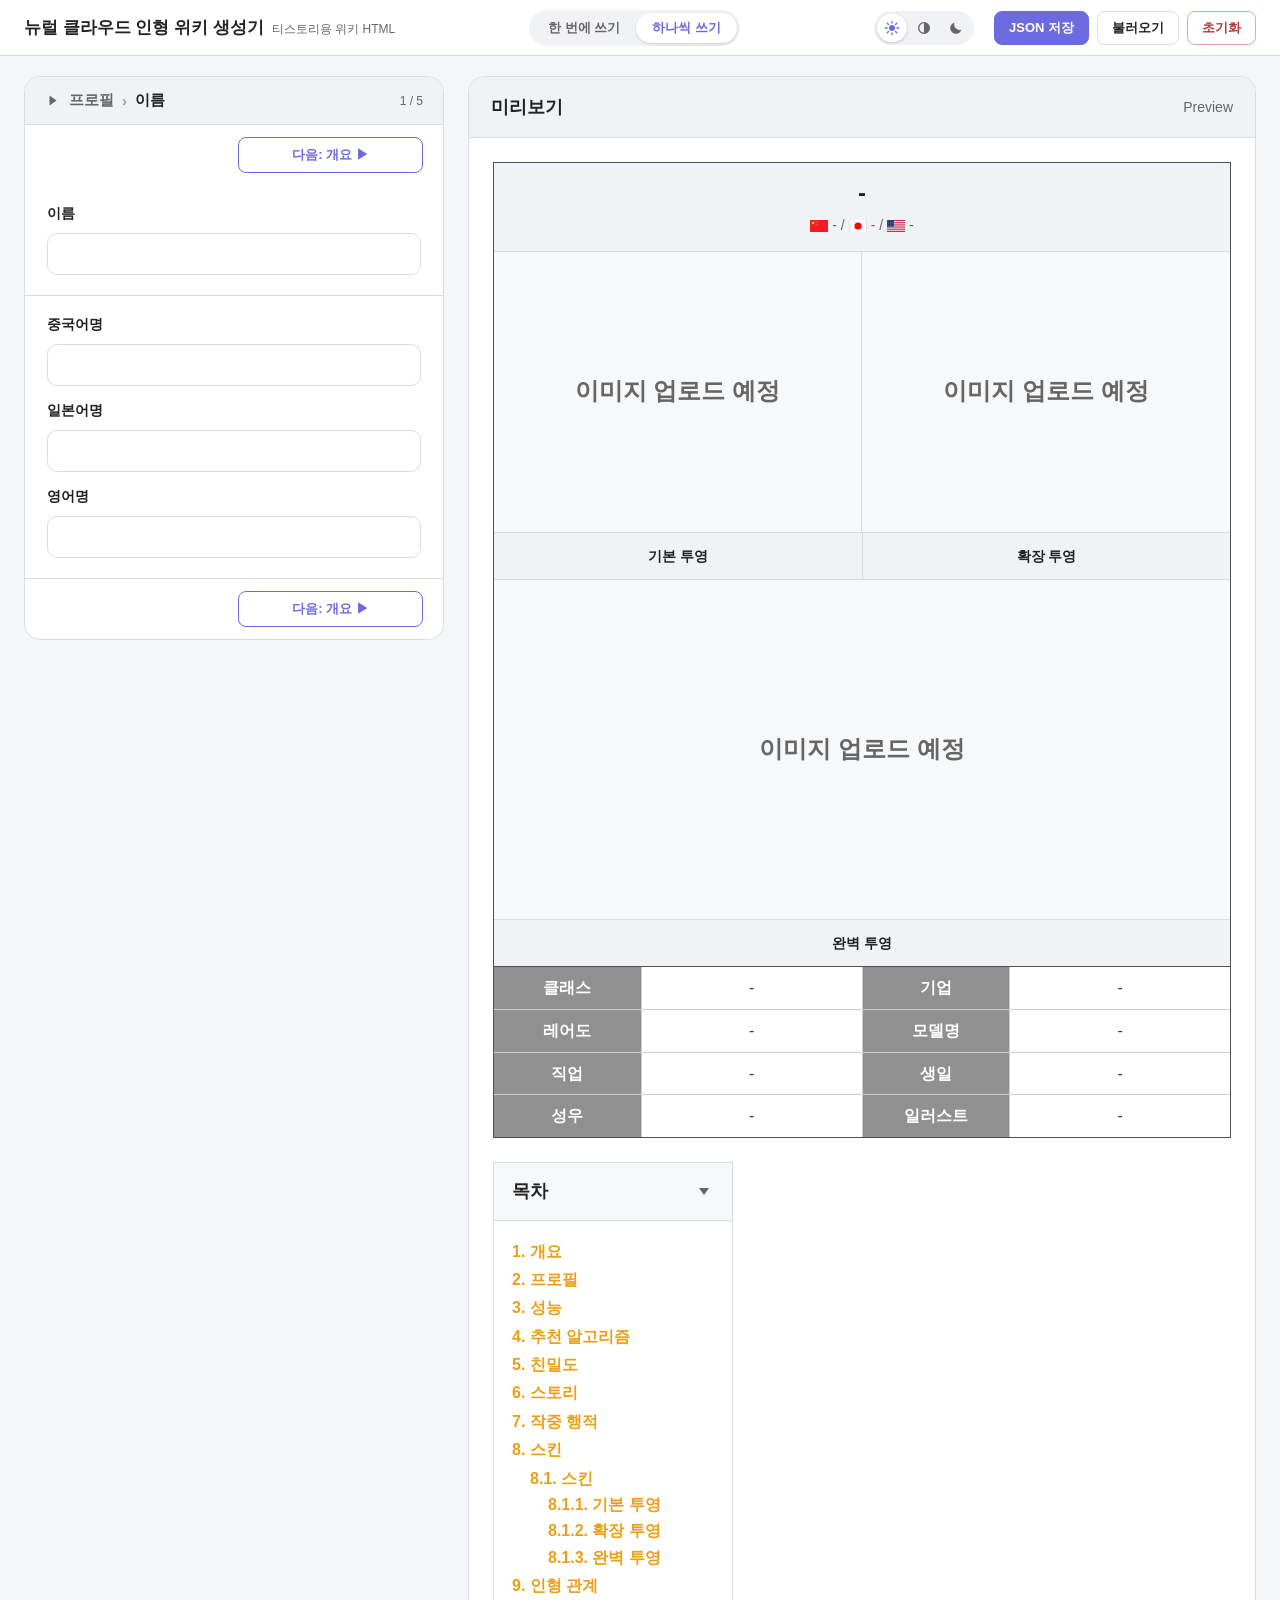
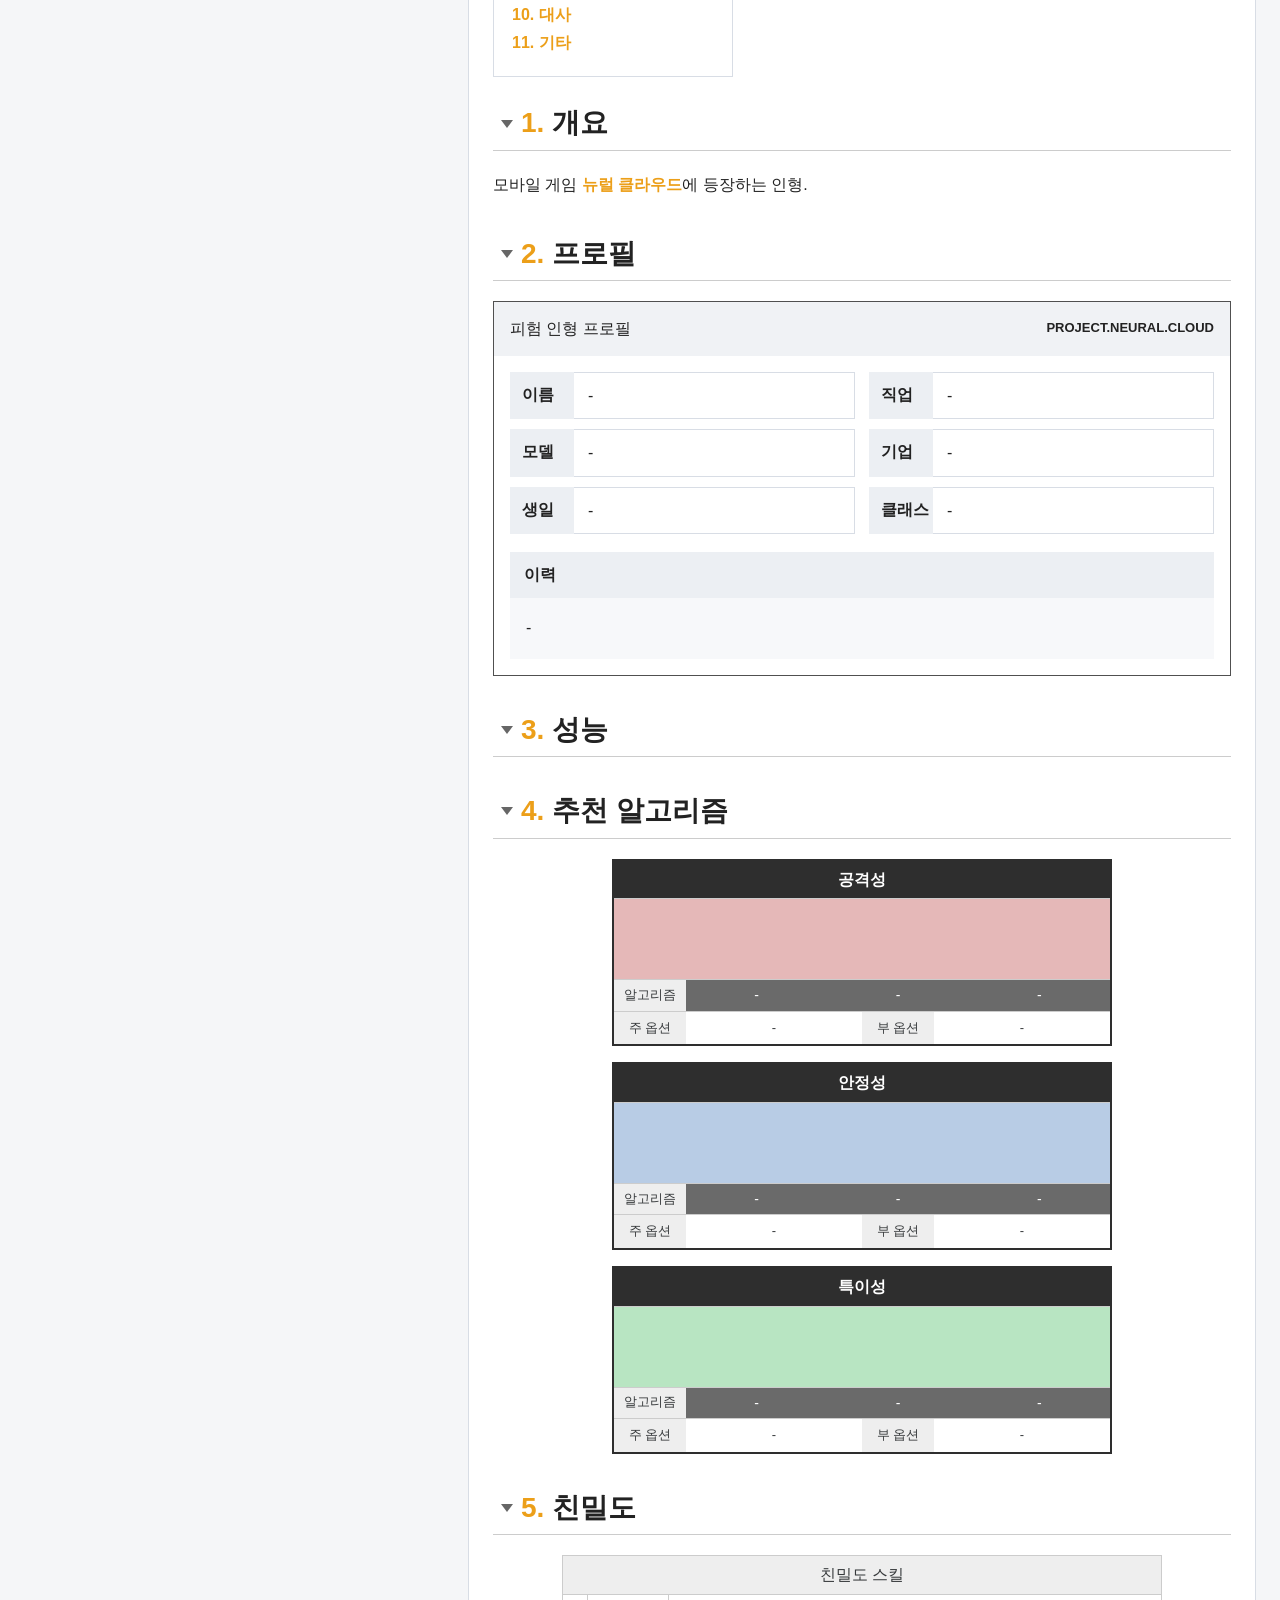
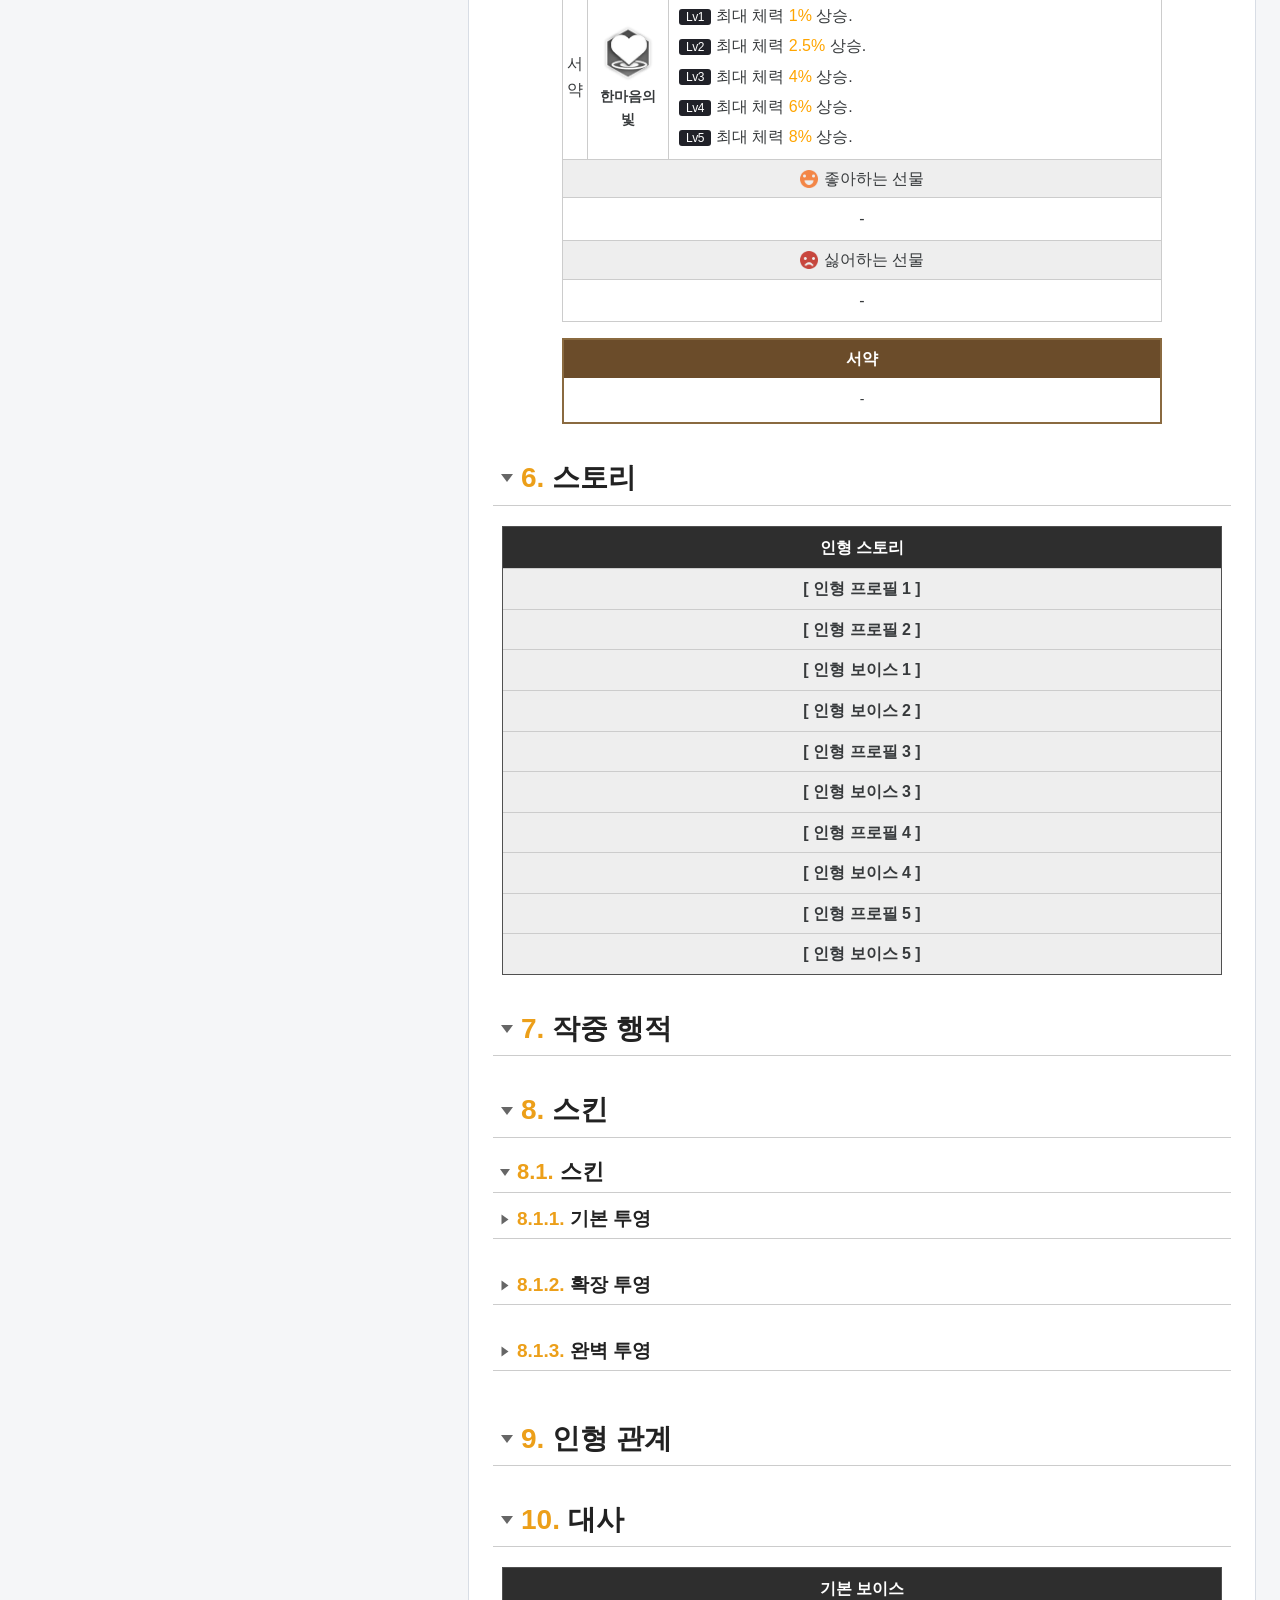
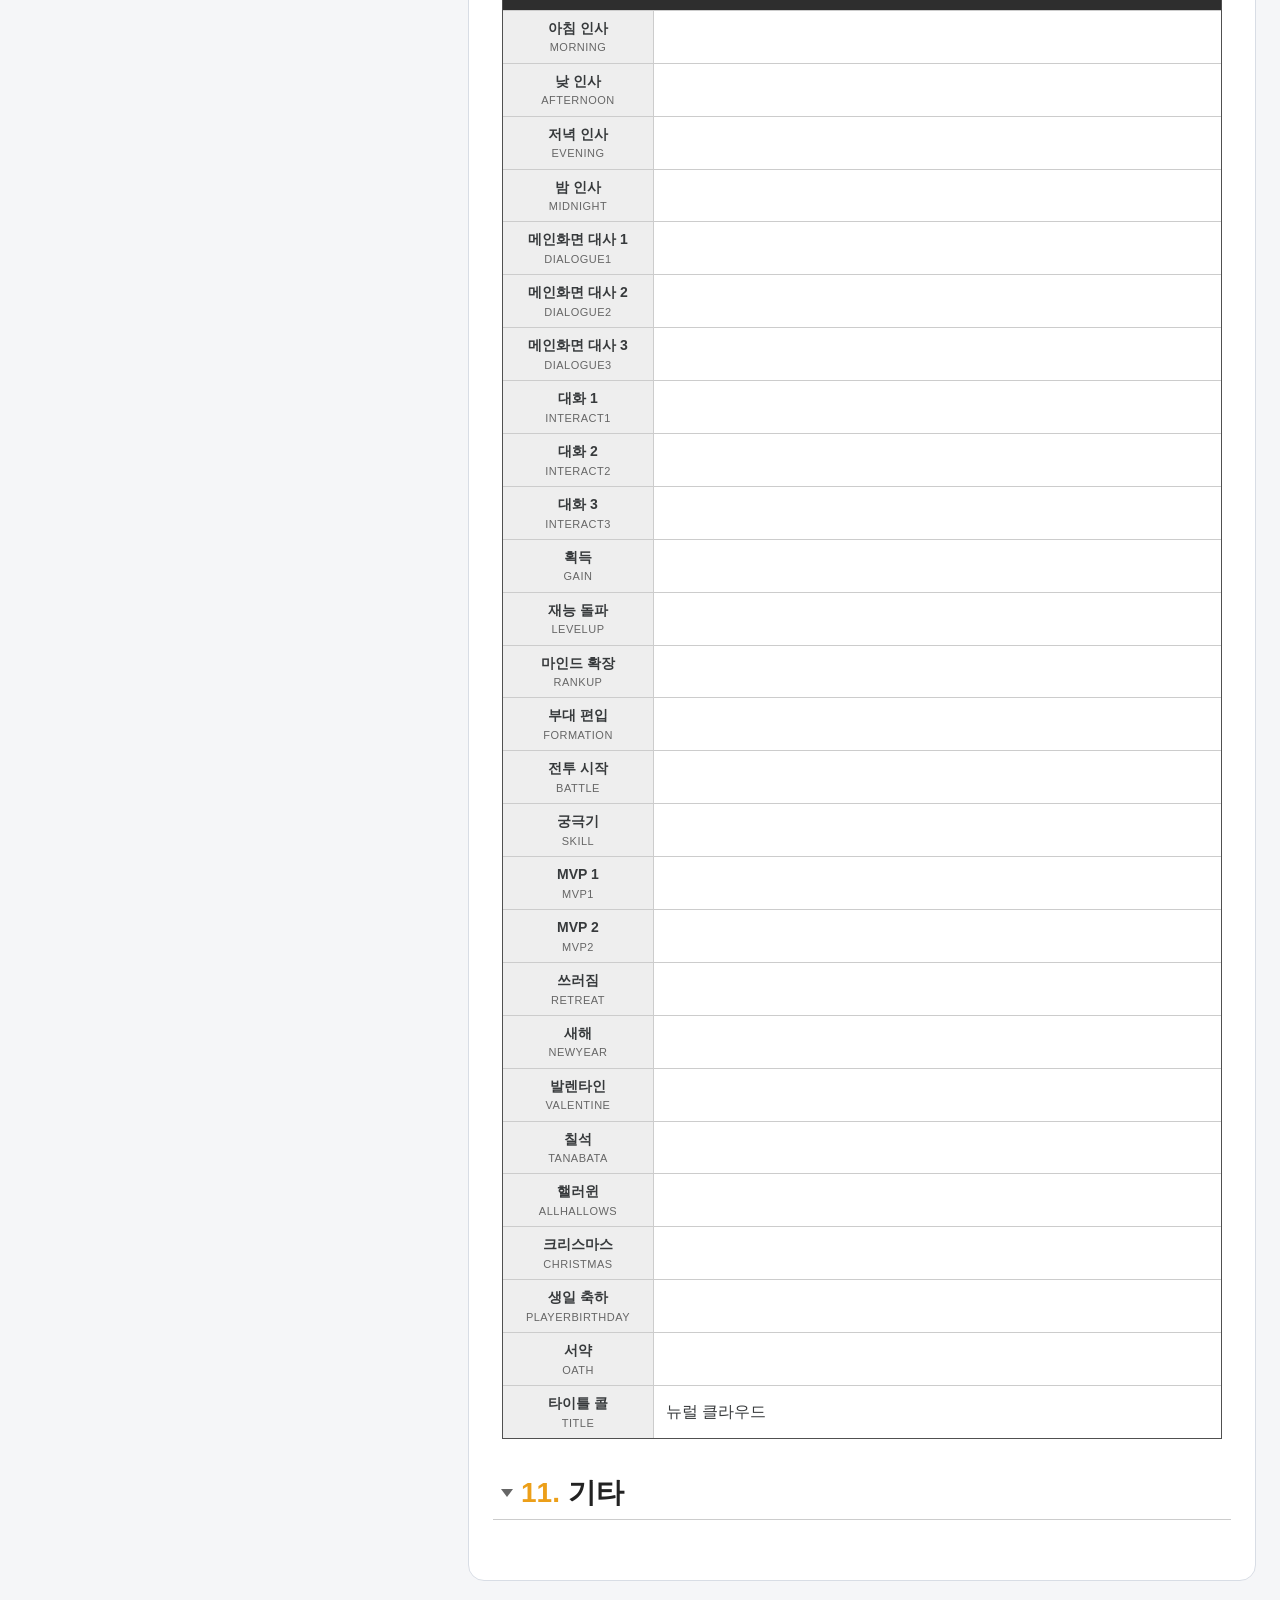
==== commit b159ef36: "UI-updates" ====
--- a/index.html
+++ b/index.html
@@ -43,6 +43,11 @@
                 <input id="loadJsonInput" type="file" accept=".json" hidden />
                 <button type="button" class="header-button danger" id="resetButton">초기화</button>
             </div>
+
+            <!-- 폰·패드: 위 버튼들을 이 메뉴 하나로 모음 -->
+            <button type="button" class="menu-toggle" id="menuToggle" aria-label="메뉴" aria-expanded="false">
+                <span></span><span></span><span></span>
+            </button>
         </header>
 
         <main class="workspace">
@@ -50,7 +55,7 @@
                 <!-- 지금 쓰는 곳 + 눌러서 펼치면 이동 목록 (script.js가 채움) -->
                 <details class="page-nav" id="pageNav">
                     <summary class="page-loc">
-                        <span class="page-loc-arrow" aria-hidden="true">▸</span>
+                        <span class="page-loc-arrow" aria-hidden="true"></span>
                         <span class="page-loc-part" id="pageLocPart"></span>
                         <span class="page-loc-sep" id="pageLocSep" aria-hidden="true">›</span>
                         <span class="page-loc-title" id="pageLocTitle"></span>
@@ -66,12 +71,12 @@
 
                 <div class="form-section-title">프로필</div>
 
-                <div class="form-group" data-page="profile">
+                <div class="form-group" data-page="profile-names">
                     <label for="dollName">이름</label>
                     <input id="dollName" type="text" data-field="profile.name" />
                 </div>
 
-                <div class="form-group" data-page="profile">
+                <div class="form-group" data-page="profile-names">
                     <label for="dollNameCn">중국어명</label>
                     <input id="dollNameCn" type="text" data-field="profile.names.cn" />
 
@@ -82,17 +87,17 @@
                     <input id="dollNameEn" type="text" data-field="profile.names.en" />
                 </div>
 
-                <div class="form-group" data-page="profile">
+                <div class="form-group" data-page="profile-info">
                     <label for="dollJob">직업</label>
                     <input id="dollJob" type="text" data-field="profile.job" />
                 </div>
 
-                <div class="form-group" data-page="profile">
+                <div class="form-group" data-page="profile-info">
                     <label for="dollModel">모델</label>
                     <input id="dollModel" type="text" data-field="profile.model" />
                 </div>
 
-                <div class="form-group" data-page="profile">
+                <div class="form-group" data-page="profile-info">
                     <label>기업</label>
                     <div class="checkbox-grid radio-grid">
                         <label>
@@ -142,7 +147,7 @@
                     </div>
                 </div>
 
-                <div class="form-group" data-page="profile">
+                <div class="form-group" data-page="profile-class">
                     <label>클래스</label>
                     <div class="checkbox-grid radio-grid">
                         <label>
@@ -177,14 +182,14 @@
                     </div>
                 </div>
 
-                <div class="form-group" data-page="profile">
+                <div class="form-group" data-page="profile-class">
                     <label>포지션 (최대 2개)</label>
                     <!-- 체크박스는 GAME_DATA.position으로 자동 생성. 여러 개 선택, 고른 순서대로 표시 -->
                     <div class="gift-summary" id="positionSummary"></div>
                     <div class="checkbox-grid radio-grid" id="positionPicker"></div>
                 </div>
 
-                <div class="form-group" data-page="profile">
+                <div class="form-group" data-page="profile-class">
                     <label>레어도</label>
                     <div class="checkbox-grid radio-grid rarity-grid">
                         <label>
@@ -209,7 +214,7 @@
                     </div>
                 </div>
 
-                <div class="form-group" data-page="profile">
+                <div class="form-group" data-page="profile-info">
                     <label>생일</label>
 
                     <div class="birthday-select-row">
@@ -241,7 +246,7 @@
                     </label>
                 </div>
 
-                <div class="form-group" data-page="profile">
+                <div class="form-group" data-page="profile-info">
                     <label for="dollVoiceName">성우</label>
                     <input id="dollVoiceName" type="text" data-field="profile.voiceActor.name" />
 
@@ -250,17 +255,17 @@
                     <div class="checkbox-grid radio-grid" data-options="country" data-options-field="profile.voiceActor.country"></div>
                 </div>
 
-                <div class="form-group" data-page="profile">
+                <div class="form-group" data-page="profile-info">
                     <label for="dollIllustrator">일러스트</label>
                     <input id="dollIllustrator" type="text" data-field="profile.illustrator" />
                 </div>
 
-                <div class="form-group" data-page="profile">
+                <div class="form-group" data-page="profile-history">
                     <label for="dollHistory">이력</label>
                     <textarea id="dollHistory" rows="4" data-field="profile.history"></textarea>
                 </div>
 
-                <div class="form-group" data-page="profile">
+                <div class="form-group" data-page="story-type">
                     <label>등장 스토리</label>
                     <div class="checkbox-grid radio-grid">
                         <label>
@@ -283,7 +288,16 @@
 
                 <div class="form-section-title">개요</div>
 
-                <div class="form-group" data-page="profile">
+                <div class="form-group" data-page="profile-overview">
+                    <label>대표 이미지 · 동영상 (선택)</label>
+                    <div class="list-guide">문서 「1. 개요」 맨 위에 나와요. 이미지가 있으면 이미지가, 없으면 유튜브 영상 썸네일(누르면 유튜브로 이동)이 나와요. 둘 다 비우면 생략돼요.</div>
+                    <!-- 이미지 칸은 script.js의 imageField가 채움 -->
+                    <div id="overviewImageField"></div>
+                    <label class="list-field">유튜브 주소<input type="text" data-field="overview.video" aria-label="유튜브 주소" /></label>
+                    <div class="list-hint" id="overviewVideoHint"></div>
+                </div>
+
+                <div class="form-group" data-page="profile-overview">
                     <label for="dollQuote">인용문</label>
                     <textarea id="dollQuote" rows="4" data-field="overview.quote"></textarea>
                 </div>
@@ -343,8 +357,8 @@
                 </div>
 
                 <div class="form-group" data-page="perf-engraving">
-                    <label>무장각인</label>
-                    <div class="list-guide">쓴 내용이 있으면 문서에 「무장각인」이 생겨요. 비워 두면 나오지 않아요.</div>
+                    <label class="section-check"><input type="checkbox" data-field="sections.weapon" /> 무장각인 작성함</label>
+                    <div class="list-guide">체크하면 입력칸이 열리고 문서에 「무장각인」이 나와요. 체크를 꺼도 써 둔 내용은 지워지지 않아요.</div>
                     <!-- 각인명·이미지·각인돌파 I~III·각인강화는 script.js가 자동 생성 -->
                     <div id="engravingEditor"></div>
                 </div>
@@ -407,6 +421,7 @@
                 <div class="form-section-title">작중 행적</div>
 
                 <div class="form-group" data-page="history">
+                    <label class="section-check"><input type="checkbox" data-field="sections.history" /> 작중 행적 작성함</label>
                     <!-- 항목 카드는 script.js 목록형 입력(defineList "history.items")이 그림 -->
                     <div data-list-editor="history.items"></div>
                 </div>
@@ -460,9 +475,17 @@
 
                 <div class="form-group" data-page="relationship">
                     <div class="list-guide">
-                        <b>관계명 예시</b> 절친 · 친구 · 앙숙 · 직장동료 · 중요 협력자
-                        <span>예시일 뿐이에요. 관계명·인물명 모두 자유롭게 적어 주세요.</span>
                         <span><b>링크 걸기</b> 인물명에 <code>[이름](https://주소)</code>처럼 쓰면 이름에 링크가 걸려요 (다른 사람 OC 문서 등). 여러 명도 돼요 — <code>[A](주소), [B](주소)</code></span>
+                    </div>
+                    <!-- 빠른 추가: 누르면 그 관계명으로 카드가 새로 생김 (누른 순서대로, 순서는 ↑↓로) -->
+                    <div class="relation-presets" id="relationPresets">
+                        <span>빠른 추가</span>
+                        <button type="button" class="list-btn" data-relation-preset="절친">절친</button>
+                        <button type="button" class="list-btn" data-relation-preset="친구">친구</button>
+                        <button type="button" class="list-btn" data-relation-preset="앙숙">앙숙</button>
+                        <button type="button" class="list-btn" data-relation-preset="직장동료">직장동료</button>
+                        <button type="button" class="list-btn" data-relation-preset="중요 협력자">중요 협력자</button>
+                        <button type="button" class="list-btn" data-relation-preset="경계">경계</button>
                     </div>
                     <!-- 항목 카드는 script.js 목록형 입력(defineList "relationship.items")이 그림 -->
                     <div data-list-editor="relationship.items"></div>
@@ -497,76 +520,17 @@
                     <!-- 항목 카드는 script.js 목록형 입력(defineList "etc.items")이 그림 -->
                     <div data-list-editor="etc.items"></div>
                 </div>
-
-                <div class="form-section-title">문단 설정</div>
-
-                <div class="form-group" data-page="settings">
-                    <div class="checkbox-grid section-toggle-grid">
-                        <label>
-                            <input type="checkbox" data-section="overview" checked disabled />
-                            개요
-                        </label>
-
-                        <label>
-                            <input type="checkbox" data-section="profile" checked disabled />
-                            프로필
-                        </label>
-
-                        <label>
-                            <input type="checkbox" data-section="performance" checked disabled />
-                            성능
-                        </label>
-
-                        <label>
-                            <input type="checkbox" data-field="sections.weapon" />
-                            무장각인
-                        </label>
-
-                        <label>
-                            <input type="checkbox" data-section="algorithm" checked disabled />
-                            추천 알고리즘
-                        </label>
-
-                        <label>
-                            <input type="checkbox" data-section="intimacy" checked disabled />
-                            친밀도
-                        </label>
-
-                        <label>
-                            <input type="checkbox" data-field="sections.story" />
-                            스토리
-                        </label>
-
-                        <label>
-                            <input type="checkbox" data-section="history" checked disabled />
-                            작중 행적
-                        </label>
-
-                        <label>
-                            <input type="checkbox" data-section="skin" checked disabled />
-                            스킨
-                        </label>
-
-                        <label>
-                            <input type="checkbox" data-section="relationship" checked disabled />
-                            인형 관계
-                        </label>
-
-                        <label>
-                            <input type="checkbox" data-section="voice" checked disabled />
-                            대사
-                        </label>
-
-                        <label>
-                            <input type="checkbox" data-section="etc" checked disabled />
-                            기타
-                        </label>
-                    </div>
-                </div>
                 <div class="page-step" data-page-step="bottom"></div>
             </section>
 
-            <section class="preview-panel">
+            <!-- 폰·패드 전용: 끌어서 위아래 비율 조절 + 파트 탭 + 항목 탭 (PC에서는 숨김) -->
+            <nav class="mobile-tabs" id="mobileTabs" aria-label="입력 바로가기">
+                <div class="split-handle" id="splitHandle" aria-hidden="true"><span></span></div>
+                <div class="tab-row tab-parts" id="tabParts"></div>
+                <div class="tab-row tab-subs" id="tabSubs"></div>
+            </nav>
+
+            <section class="preview-panel" id="previewPanel">
                 <div class="panel-header">
                     <h2>미리보기</h2>
                     <span>Preview</span>
--- a/style.css
+++ b/style.css
@@ -792,15 +792,23 @@
   display: none;
 }
 
+/* 접기 삼각형: 글자 대신 직접 그림 (글꼴마다 크기가 달라지지 않게). 접힘 ▶ / 펼침 ▼ */
 .story-slot summary::before {
-  content: "▶";
-  margin-right: 6px;
-  font-size: 10px;
-  color: var(--sub-text);
+  content: "";
+  display: inline-block;
+  width: 0;
+  height: 0;
+  border-left: 5px solid transparent;
+  border-right: 5px solid transparent;
+  border-top: 7px solid var(--sub-text);
+  transform: rotate(-90deg);
+  transition: transform 0.15s;
+  margin-right: 8px;
+  flex-shrink: 0;
 }
 
 .story-slot[open] summary::before {
-  content: "▼";
+  transform: none;
 }
 
 .story-slot-name {
@@ -877,13 +885,21 @@
 }
 
 details.list-card > summary .list-card-title::before {
-  content: "▶ ";
-  font-size: 10px;
-  color: var(--sub-text);
+  content: "";
+  display: inline-block;
+  width: 0;
+  height: 0;
+  border-left: 5px solid transparent;
+  border-right: 5px solid transparent;
+  border-top: 7px solid var(--sub-text);
+  transform: rotate(-90deg);
+  transition: transform 0.15s;
+  margin-right: 8px;
+  vertical-align: middle;
 }
 
 details.list-card[open] > summary .list-card-title::before {
-  content: "▼ ";
+  transform: none;
 }
 
 details.list-card:not([open]) > summary.list-card-head {
@@ -1428,14 +1444,19 @@
 }
 
 .page-loc-arrow {
-  width: 14px;
-  color: var(--sub-text);
-  font-size: 12px;
+  display: inline-block;
+  width: 0;
+  height: 0;
+  margin: 0 3px;
+  border-left: 5px solid transparent;
+  border-right: 5px solid transparent;
+  border-top: 7px solid var(--sub-text);
+  transform: rotate(-90deg);
   transition: transform 0.15s;
 }
 
 .page-nav[open] .page-loc-arrow {
-  transform: rotate(90deg);
+  transform: none;
 }
 
 .page-loc-part {
@@ -1539,3 +1560,373 @@
 .page-step-btn.is-empty {
   visibility: hidden;
 }
+
+/* 글 꾸미기 안내 접기도 같은 삼각형 */
+.markup-guide > summary {
+  list-style: none;
+}
+
+.markup-guide > summary::-webkit-details-marker {
+  display: none;
+}
+
+.markup-guide > summary::before {
+  content: "";
+  display: inline-block;
+  width: 0;
+  height: 0;
+  border-left: 5px solid transparent;
+  border-right: 5px solid transparent;
+  border-top: 7px solid var(--sub-text);
+  transform: rotate(-90deg);
+  transition: transform 0.15s;
+  margin-right: 8px;
+  vertical-align: middle;
+}
+
+.markup-guide[open] > summary::before {
+  transform: none;
+}
+
+/* 작성함 체크 (무장각인 · 작중 행적): 끄면 체크박스만 남김 */
+.form-group .section-check {
+  display: flex;
+  align-items: center;
+  gap: 8px;
+  margin-bottom: 12px;
+  padding: 10px 12px;
+  border: 1px solid var(--accent);
+  border-radius: 10px;
+  background: var(--accent-soft);
+  color: var(--accent);
+  font-weight: 700;
+  cursor: pointer;
+}
+
+.form-group .section-check input {
+  width: auto;
+  accent-color: var(--accent);
+}
+
+.form-group.is-unchecked .section-check {
+  border-color: var(--border);
+  background: var(--panel-soft);
+  color: var(--sub-text);
+}
+
+.form-group.is-unchecked > :not(.section-check) {
+  display: none;
+}
+
+/* 인형 관계 빠른 추가 */
+.relation-presets {
+  display: flex;
+  flex-wrap: wrap;
+  align-items: center;
+  gap: 6px;
+  margin: 12px 0;
+}
+
+.relation-presets > span {
+  margin-right: 4px;
+  color: var(--sub-text);
+  font-size: 12px;
+  font-weight: 700;
+}
+
+/* =========================================================
+   폰 · 패드 (터치 화면, 또는 폭 1199px 이하)
+   위: 미리보기 / 가운데: 파트·항목 탭 (끌어서 비율 조절) / 아래: 입력
+   키보드가 올라오면 탭은 숨기고 미리보기 + 입력칸만
+   ========================================================= */
+.menu-toggle,
+.mobile-tabs {
+  display: none;
+}
+
+@media (max-width: 1199px), (hover: none) and (pointer: coarse) {
+  html,
+  body {
+    height: 100%;
+    overflow: hidden;
+  }
+
+  .app {
+    display: flex;
+    flex-direction: column;
+    height: var(--app-h, 100dvh);
+    min-height: 0;
+    padding: 0;
+  }
+
+  .app-header {
+    position: relative;
+    flex: none;
+    height: 48px;
+    margin: 0;
+    padding: 0 8px 0 14px;
+    gap: 8px;
+  }
+
+  .app-header h1 {
+    overflow: hidden;
+    font-size: 15px;
+    text-overflow: ellipsis;
+    white-space: nowrap;
+  }
+
+  .app-title {
+    flex: 1;
+  }
+
+  .app-title span {
+    display: none;
+  }
+
+  /* 상단 버튼들 → ☰ 메뉴 안으로 */
+  .header-center,
+  .theme-switch,
+  .header-actions {
+    display: none;
+  }
+
+  .menu-toggle {
+    display: inline-flex;
+    flex-direction: column;
+    justify-content: center;
+    gap: 4px;
+    width: 40px;
+    height: 40px;
+    padding: 0 10px;
+    border: 1px solid var(--border);
+    border-radius: 10px;
+    background: var(--panel);
+    cursor: pointer;
+  }
+
+  .menu-toggle span {
+    display: block;
+    height: 2px;
+    border-radius: 2px;
+    background: var(--text);
+  }
+
+  .app-header.is-menu-open .header-center,
+  .app-header.is-menu-open .theme-switch,
+  .app-header.is-menu-open .header-actions {
+    display: flex;
+    position: absolute;
+    right: 8px;
+    z-index: 40;
+    justify-content: flex-start;
+  }
+
+  .app-header.is-menu-open::after {
+    content: "";
+    position: absolute;
+    top: 52px;
+    right: 8px;
+    z-index: 39;
+    width: 260px;
+    height: 168px;
+    border: 1px solid var(--border);
+    border-radius: 14px;
+    background: var(--panel);
+    box-shadow: 0 12px 32px rgba(0, 0, 0, 0.3);
+  }
+
+  .app-header.is-menu-open .header-center {
+    top: 64px;
+    width: 236px;
+    margin-right: 12px;
+  }
+
+  .app-header.is-menu-open .mode-switch {
+    width: 100%;
+  }
+
+  .app-header.is-menu-open .mode-switch button {
+    flex: 1;
+    padding: 8px 6px;
+  }
+
+  .app-header.is-menu-open .theme-switch {
+    top: 112px;
+    width: 236px;
+    margin-right: 12px;
+    justify-content: space-between;
+  }
+
+  .app-header.is-menu-open .theme-switch button {
+    flex: 1;
+    height: 34px;
+  }
+
+  .app-header.is-menu-open .header-actions {
+    top: 160px;
+    width: 236px;
+    margin-right: 12px;
+    gap: 6px;
+  }
+
+  .app-header.is-menu-open .header-button {
+    flex: 1 1 auto;
+    justify-content: center;
+    padding: 9px 6px;
+    font-size: 12px;
+    white-space: nowrap;
+  }
+
+  .workspace {
+    display: flex;
+    flex: 1;
+    flex-direction: column;
+    align-items: stretch;
+    gap: 0;
+    min-height: 0;
+    min-width: 0;
+  }
+
+  .workspace > * {
+    min-width: 0;
+  }
+
+  .preview-panel {
+    order: 1;
+    flex: 0 0 var(--split, 45%);
+    min-height: 60px;
+    overflow-y: auto;
+    border: 0;
+    border-radius: 0;
+    -webkit-overflow-scrolling: touch;
+  }
+
+  .preview-panel .panel-header {
+    display: none;
+  }
+
+  .wiki-preview {
+    padding: 12px;
+  }
+
+  .mobile-tabs {
+    order: 2;
+    display: block;
+    flex: none;
+    border-top: 1px solid var(--border);
+    border-bottom: 1px solid var(--border);
+    background: var(--panel);
+    user-select: none;
+  }
+
+  .split-handle {
+    display: flex;
+    justify-content: center;
+    padding: 6px 0 2px;
+    cursor: row-resize;
+    touch-action: none;
+  }
+
+  .split-handle span {
+    width: 44px;
+    height: 4px;
+    border-radius: 4px;
+    background: var(--border);
+  }
+
+  .tab-row {
+    display: flex;
+    gap: 6px;
+    padding: 6px 10px;
+    overflow-x: auto;
+    scrollbar-width: none;
+    -webkit-overflow-scrolling: touch;
+  }
+
+  .tab-row::-webkit-scrollbar {
+    display: none;
+  }
+
+  .tab-row:empty {
+    display: none;
+  }
+
+  .tab-row button {
+    flex: none;
+    padding: 7px 12px;
+    border: 1px solid var(--border);
+    border-radius: 999px;
+    background: var(--panel);
+    color: var(--sub-text);
+    font: inherit;
+    font-size: 13px;
+    font-weight: 600;
+    white-space: nowrap;
+    cursor: pointer;
+  }
+
+  .tab-parts button.is-current {
+    border-color: var(--accent);
+    background: var(--accent);
+    color: var(--on-accent);
+  }
+
+  .tab-subs {
+    padding-top: 0;
+    padding-bottom: 8px;
+  }
+
+  .tab-subs button {
+    padding: 5px 10px;
+    font-size: 12px;
+  }
+
+  .tab-subs button.is-current {
+    border-color: var(--accent);
+    background: var(--accent-soft);
+    color: var(--accent);
+  }
+
+  .editor-panel {
+    order: 3;
+    position: static;
+    flex: 1 1 0;
+    min-height: 0;
+    max-height: none;
+    overflow-y: auto;
+    border: 0;
+    border-radius: 0;
+    -webkit-overflow-scrolling: touch;
+  }
+
+  /* 위치 줄·위쪽 이전/다음은 탭이 대신함 */
+  .page-nav,
+  .page-step[data-page-step="top"] {
+    display: none;
+  }
+
+  .page-step-btn {
+    padding: 12px 10px;
+    font-size: 14px;
+  }
+
+  .form-group {
+    padding: 16px 14px;
+  }
+
+  /* 글 쓰는 중 (키보드 올라옴): 탭 숨기고 미리보기 + 입력칸만 */
+  body.is-typing .mobile-tabs .tab-row {
+    display: none;
+  }
+
+  body.is-typing .page-step {
+    display: none;
+  }
+
+  /* 지금 쓰는 칸이 들어가는 문서 위치 표시 */
+  #preview .pncwiki-editing {
+    outline: 2px solid var(--accent);
+    outline-offset: 3px;
+    border-radius: 2px;
+  }
+}
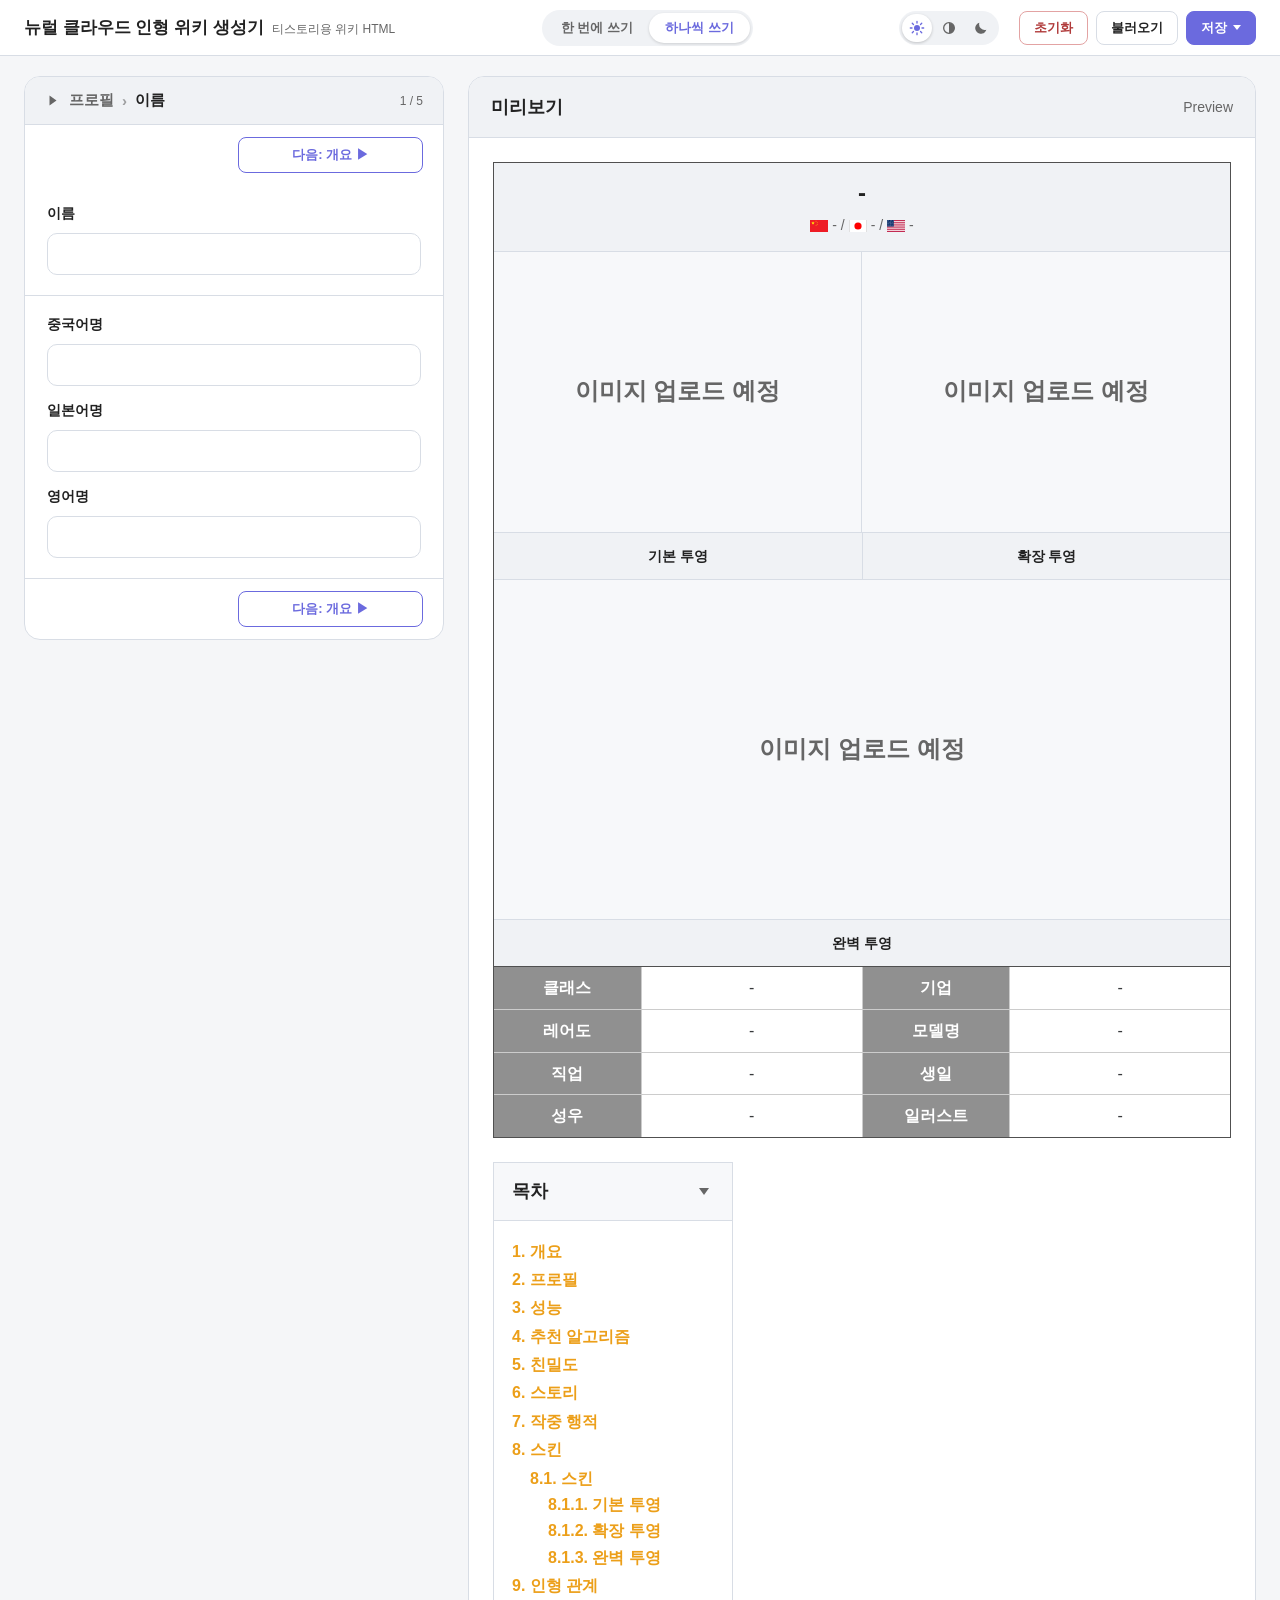
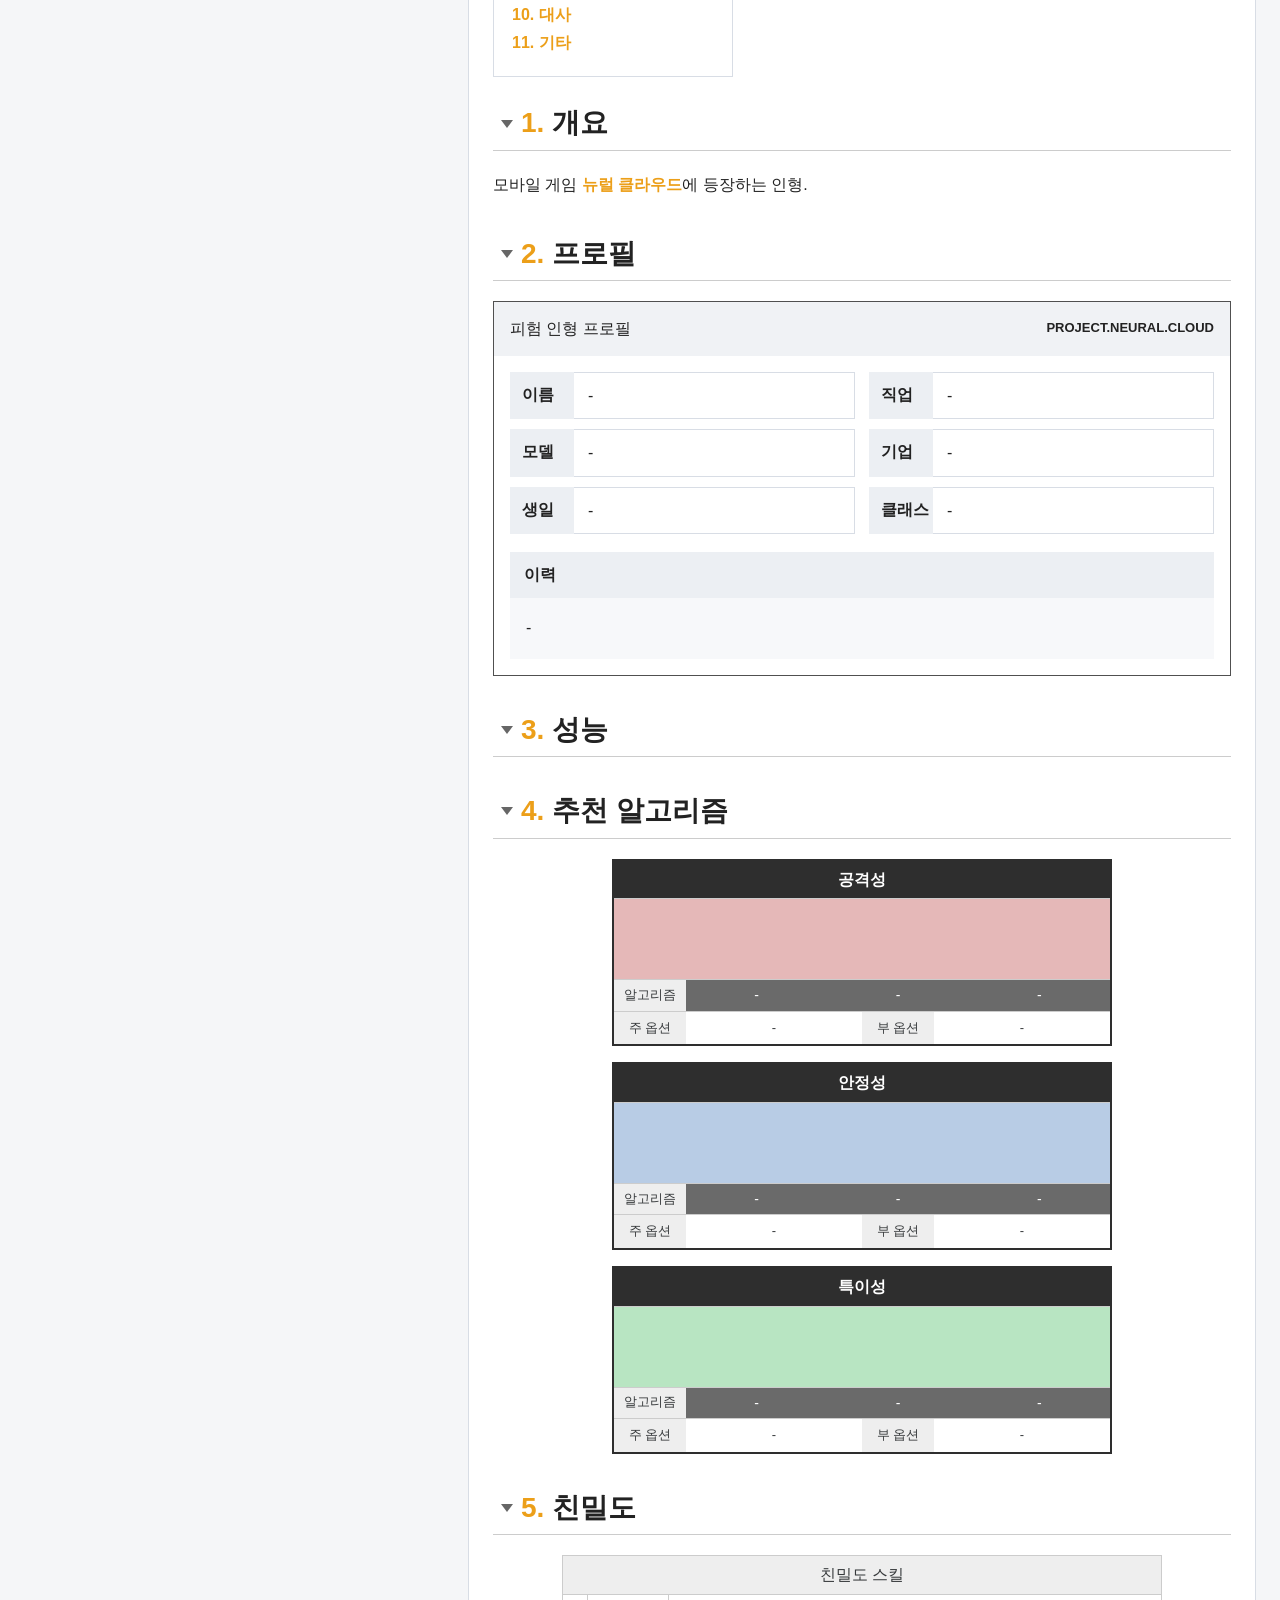
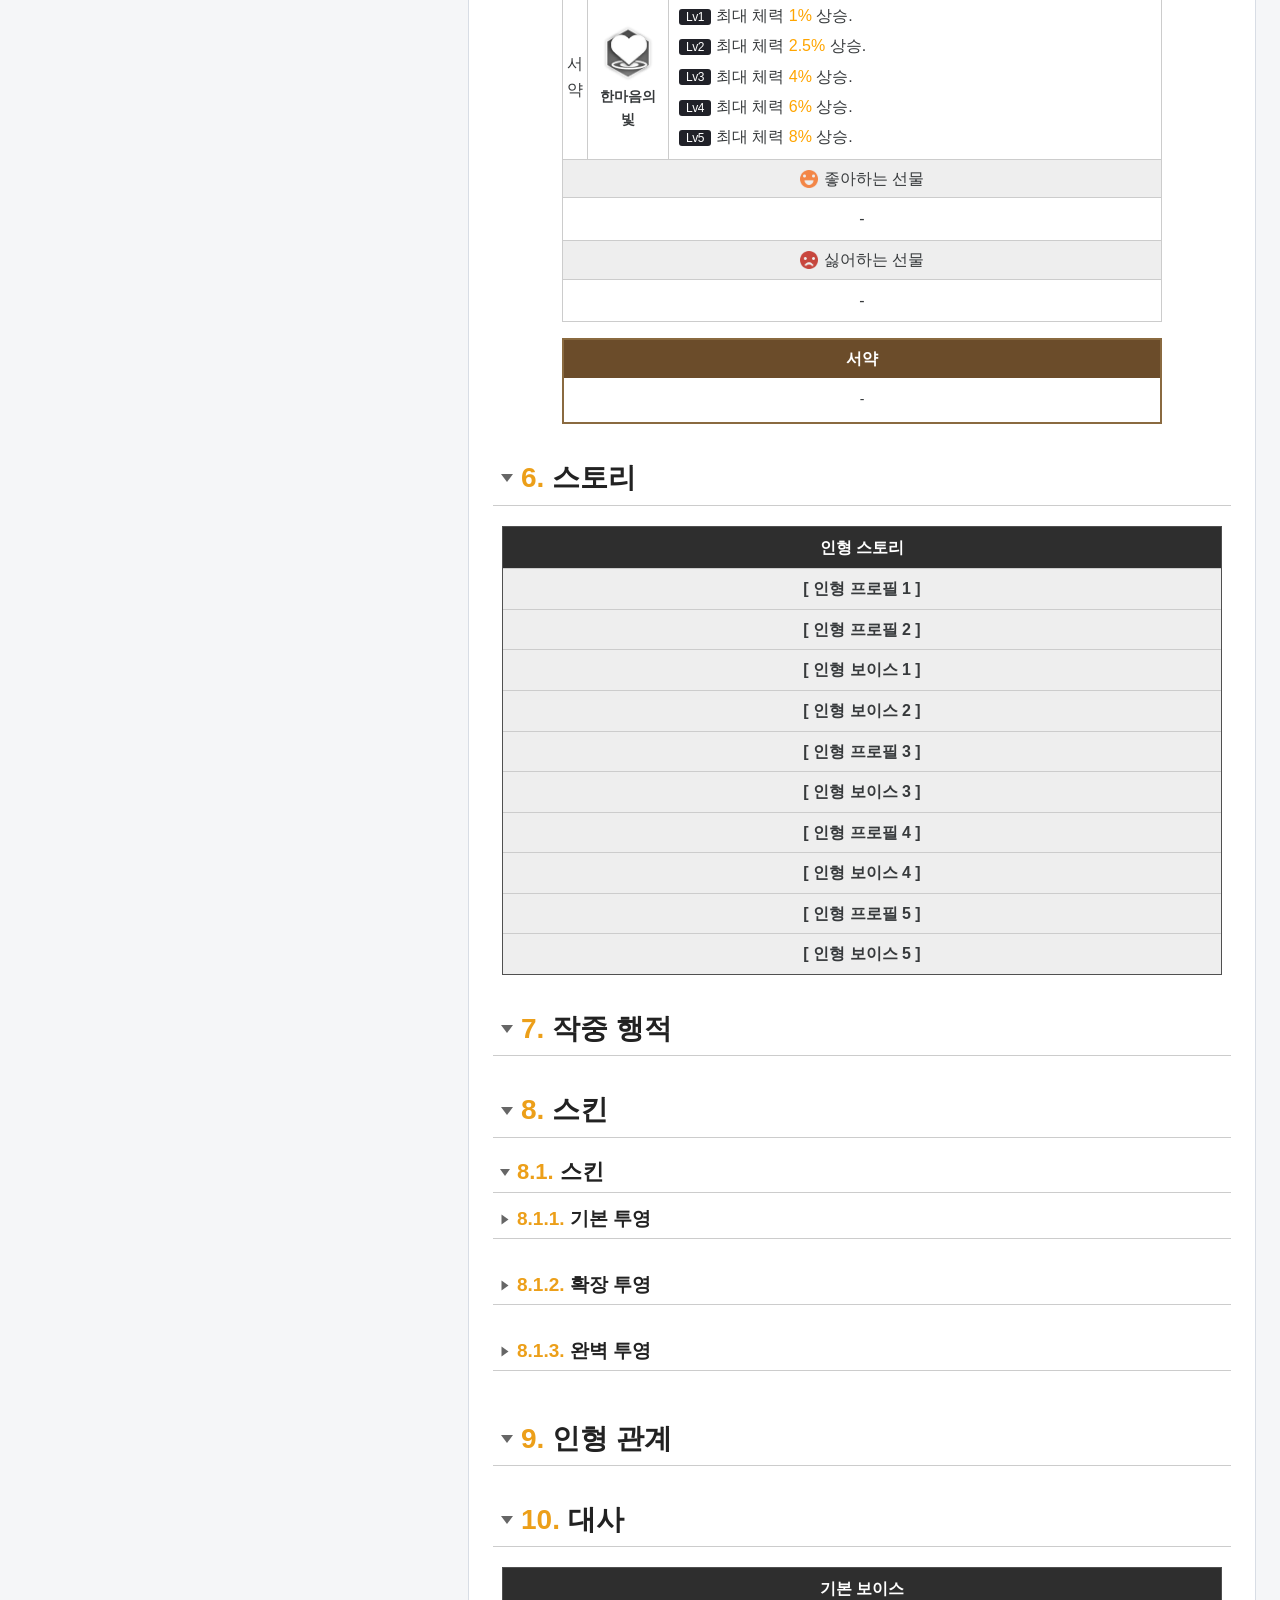
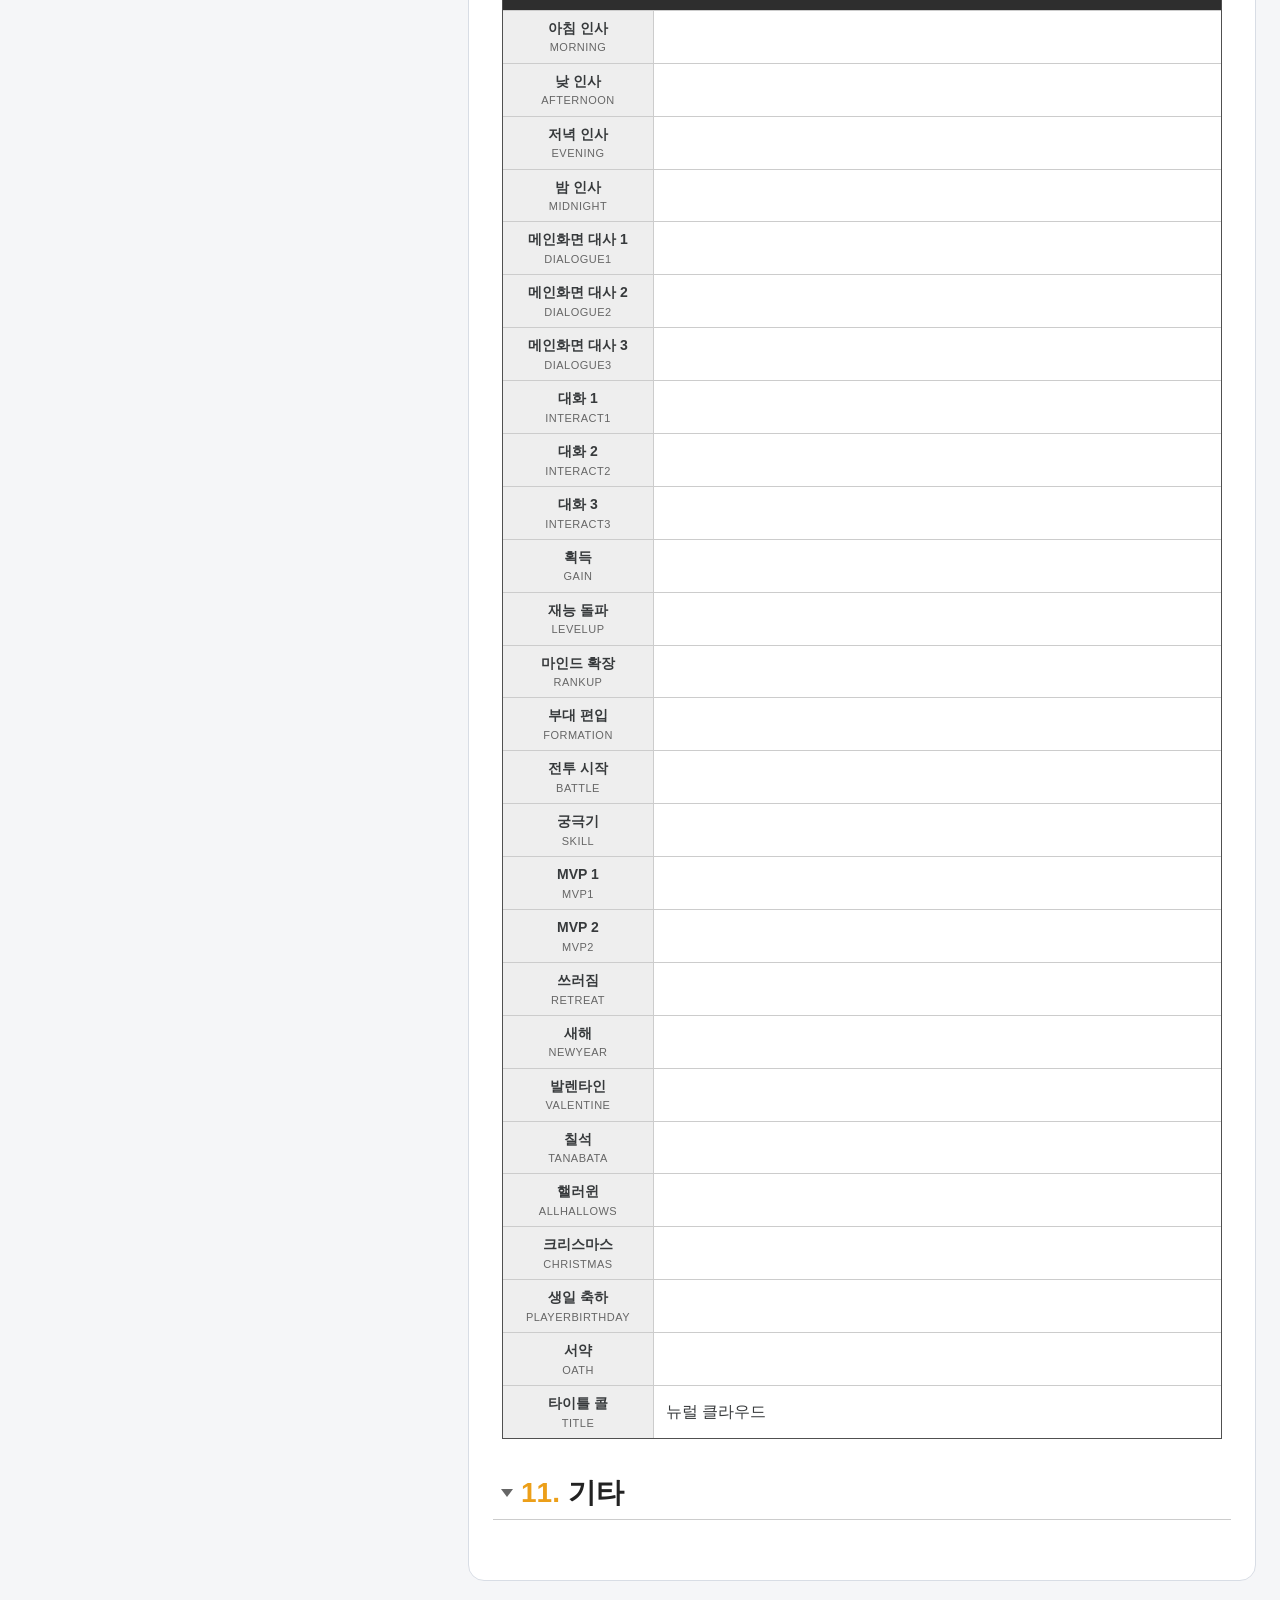
==== commit 8f8b4ce2: "v.1.0-release" ====
--- a/index.html
+++ b/index.html
@@ -23,25 +23,37 @@
                 <span>티스토리용 위키 HTML</span>
             </div>
 
-            <!-- 작성 방식: 한 번에 쓰기 = 파트 하나가 한 페이지 / 하나씩 쓰기 = 항목 하나가 한 페이지 -->
-            <div class="header-center" id="headerCenter">
-                <div class="mode-switch" role="group" aria-label="작성 방식">
-                    <button type="button" data-write-mode="all">한 번에 쓰기</button>
-                    <button type="button" data-write-mode="split">하나씩 쓰기</button>
-                </div>
-            </div>
-
-            <div class="theme-switch" role="group" aria-label="화면 밝기">
-                <button type="button" data-theme-choice="light" title="밝게" aria-label="밝게"><svg viewBox="0 0 24 24" width="16" height="16" aria-hidden="true"><circle cx="12" cy="12" r="4.5" fill="currentColor"/><g stroke="currentColor" stroke-width="2" stroke-linecap="round"><path d="M12 2v2.5M12 19.5V22M2 12h2.5M19.5 12H22M4.9 4.9l1.8 1.8M17.3 17.3l1.8 1.8M4.9 19.1l1.8-1.8M17.3 6.7l1.8-1.8"/></g></svg></button>
-                <button type="button" data-theme-choice="mid" title="중간" aria-label="중간"><svg viewBox="0 0 24 24" width="16" height="16" aria-hidden="true"><circle cx="12" cy="12" r="8" fill="none" stroke="currentColor" stroke-width="2"/><path d="M12 4a8 8 0 0 1 0 16z" fill="currentColor"/></svg></button>
-                <button type="button" data-theme-choice="dark" title="어둡게" aria-label="어둡게"><svg viewBox="0 0 24 24" width="16" height="16" aria-hidden="true"><path d="M20 14.5A8.5 8.5 0 0 1 9.5 4a8.5 8.5 0 1 0 10.5 10.5z" fill="currentColor"/></svg></button>
-            </div>
-
-            <div class="header-actions">
-                <button type="button" class="header-button primary" id="saveJsonButton">JSON 저장</button>
-                <label class="header-button file-button" for="loadJsonInput">불러오기</label>
-                <input id="loadJsonInput" type="file" accept=".json" hidden />
-                <button type="button" class="header-button danger" id="resetButton">초기화</button>
+            <!-- PC: 줄 안에 그대로 / 폰·패드: ☰ 메뉴 판 -->
+            <div class="header-tools" id="headerTools">
+                <!-- 작성 방식: 한 번에 쓰기 = 파트 하나가 한 페이지 / 하나씩 쓰기 = 항목 하나가 한 페이지 -->
+                <div class="header-center" id="headerCenter">
+                    <div class="mode-switch" role="group" aria-label="작성 방식">
+                        <button type="button" data-write-mode="all">한 번에 쓰기</button>
+                        <button type="button" data-write-mode="split">하나씩 쓰기</button>
+                    </div>
+                </div>
+
+                <div class="theme-switch" role="group" aria-label="화면 밝기">
+                    <button type="button" data-theme-choice="light" title="밝게" aria-label="밝게"><svg viewBox="0 0 24 24" width="16" height="16" aria-hidden="true"><circle cx="12" cy="12" r="4.5" fill="currentColor"/><g stroke="currentColor" stroke-width="2" stroke-linecap="round"><path d="M12 2v2.5M12 19.5V22M2 12h2.5M19.5 12H22M4.9 4.9l1.8 1.8M17.3 17.3l1.8 1.8M4.9 19.1l1.8-1.8M17.3 6.7l1.8-1.8"/></g></svg></button>
+                    <button type="button" data-theme-choice="mid" title="중간" aria-label="중간"><svg viewBox="0 0 24 24" width="16" height="16" aria-hidden="true"><circle cx="12" cy="12" r="8" fill="none" stroke="currentColor" stroke-width="2"/><path d="M12 4a8 8 0 0 1 0 16z" fill="currentColor"/></svg></button>
+                    <button type="button" data-theme-choice="dark" title="어둡게" aria-label="어둡게"><svg viewBox="0 0 24 24" width="16" height="16" aria-hidden="true"><path d="M20 14.5A8.5 8.5 0 0 1 9.5 4a8.5 8.5 0 1 0 10.5 10.5z" fill="currentColor"/></svg></button>
+                </div>
+
+                <div class="header-actions">
+                    <button type="button" class="header-button danger" id="resetButton">초기화</button>
+                    <button type="button" class="header-button" id="loadJsonButton">불러오기</button>
+                    <input id="loadJsonInput" type="file" accept=".json,application/json" hidden />
+                    <div class="save-menu" id="saveMenu">
+                        <button type="button" class="header-button primary save-toggle" id="saveMenuToggle" aria-haspopup="true" aria-expanded="false">저장 <span class="save-caret" aria-hidden="true"></span></button>
+                        <div class="save-list" id="saveList" role="menu">
+                            <button type="button" role="menuitem" data-export="html">티스토리 HTML 복사</button>
+                            <button type="button" role="menuitem" data-export="json">작업 저장 <small>JSON</small></button>
+                            <button type="button" role="menuitem" data-export="png">이미지 저장 <small>PNG</small></button>
+                            <button type="button" role="menuitem" data-export="pdf">PDF 저장</button>
+                            <button type="button" role="menuitem" data-export="xlsx">엑셀 저장 <small>XLSX</small></button>
+                        </div>
+                    </div>
+                </div>
             </div>
 
             <!-- 폰·패드: 위 버튼들을 이 메뉴 하나로 모음 -->
@@ -547,6 +559,9 @@
     <script src="./data/engraving-db.js"></script>
     <script src="./renderer.js"></script>
     <script src="./script.js"></script>
+    <script src="./export.js"></script>
+    <script src="./xlsx.js"></script>
+    <script src="./excel.js"></script>
 </body>
 
 </html>
--- a/style.css
+++ b/style.css
@@ -192,6 +192,78 @@
   color: var(--danger);
 }
 
+.header-tools {
+  display: contents;
+}
+
+/* 저장 ▾ */
+.save-menu {
+  position: relative;
+}
+
+.save-caret {
+  display: inline-block;
+  width: 0;
+  height: 0;
+  margin-left: 6px;
+  border-top: 5px solid currentColor;
+  border-right: 4px solid transparent;
+  border-left: 4px solid transparent;
+}
+
+.save-list {
+  display: none;
+  position: absolute;
+  top: calc(100% + 6px);
+  right: 0;
+  z-index: 45;
+  flex-direction: column;
+  min-width: 190px;
+  padding: 6px;
+  border: 1px solid var(--border);
+  border-radius: 10px;
+  background: var(--panel);
+  box-shadow: 0 12px 28px rgba(0, 0, 0, 0.28);
+}
+
+.save-menu.is-open .save-list {
+  display: flex;
+}
+
+.save-list button {
+  display: flex;
+  align-items: baseline;
+  gap: 6px;
+  padding: 9px 12px;
+  border: 0;
+  border-radius: 7px;
+  background: transparent;
+  color: var(--text);
+  font-size: 13px;
+  font-weight: 600;
+  text-align: left;
+  white-space: nowrap;
+  cursor: pointer;
+}
+
+.save-list button:hover,
+.save-list button:focus-visible {
+  background: var(--accent-soft);
+  color: var(--accent);
+}
+
+.save-list small {
+  color: var(--sub-text);
+  font-size: 11px;
+  font-weight: 500;
+}
+
+.save-list button:first-child {
+  margin-bottom: 4px;
+  border-bottom: 1px solid var(--border);
+  border-radius: 7px 7px 0 0;
+}
+
 .workspace {
   display: grid;
   grid-template-columns: 420px 1fr;
@@ -1683,10 +1755,8 @@
     display: none;
   }
 
-  /* 상단 버튼들 → ☰ 메뉴 안으로 */
-  .header-center,
-  .theme-switch,
-  .header-actions {
+  /* 상단 버튼들 → ☰ 메뉴 판 안으로 */
+  .header-tools {
     display: none;
   }
 
@@ -1711,69 +1781,91 @@
     background: var(--text);
   }
 
-  .app-header.is-menu-open .header-center,
-  .app-header.is-menu-open .theme-switch,
-  .app-header.is-menu-open .header-actions {
+  .app-header.is-menu-open .header-tools {
     display: flex;
-    position: absolute;
-    right: 8px;
-    z-index: 40;
-    justify-content: flex-start;
-  }
-
-  .app-header.is-menu-open::after {
-    content: "";
+    flex-direction: column;
+    gap: 10px;
     position: absolute;
     top: 52px;
     right: 8px;
-    z-index: 39;
+    z-index: 40;
     width: 260px;
-    height: 168px;
+    max-height: calc(var(--app-h, 100dvh) - 64px);
+    overflow-y: auto;
+    padding: 12px;
     border: 1px solid var(--border);
     border-radius: 14px;
     background: var(--panel);
     box-shadow: 0 12px 32px rgba(0, 0, 0, 0.3);
   }
 
-  .app-header.is-menu-open .header-center {
-    top: 64px;
-    width: 236px;
-    margin-right: 12px;
-  }
-
-  .app-header.is-menu-open .mode-switch {
+  .header-tools .header-center,
+  .header-tools .mode-switch {
     width: 100%;
   }
 
-  .app-header.is-menu-open .mode-switch button {
+  .header-tools .mode-switch button {
     flex: 1;
     padding: 8px 6px;
   }
 
-  .app-header.is-menu-open .theme-switch {
-    top: 112px;
-    width: 236px;
-    margin-right: 12px;
+  .header-tools .theme-switch {
     justify-content: space-between;
   }
 
-  .app-header.is-menu-open .theme-switch button {
+  .header-tools .theme-switch button {
     flex: 1;
     height: 34px;
   }
 
-  .app-header.is-menu-open .header-actions {
-    top: 160px;
-    width: 236px;
-    margin-right: 12px;
+  /* 메뉴 판: 저장 항목을 펼친 목록으로, 그 아래 불러오기·초기화 */
+  .header-tools .header-actions {
+    flex-direction: column;
+    align-items: stretch;
     gap: 6px;
   }
 
-  .app-header.is-menu-open .header-button {
-    flex: 1 1 auto;
+  .header-tools .save-menu {
+    order: -1;
+  }
+
+  .header-tools .save-toggle {
+    display: none;
+  }
+
+  .header-tools #resetButton {
+    order: 3;
+  }
+
+  .header-tools .save-list {
+    display: flex;
+    position: static;
+    min-width: 0;
+    padding: 0;
+    border: 0;
+    box-shadow: none;
+    background: transparent;
+    gap: 6px;
+  }
+
+  .header-tools .save-list button {
     justify-content: center;
-    padding: 9px 6px;
-    font-size: 12px;
+    padding: 10px 8px;
+    border: 1px solid var(--accent);
+    border-radius: 8px;
+    background: var(--accent-soft);
+    color: var(--accent);
+  }
+
+  .header-tools .save-list button:first-child {
+    background: var(--accent);
+    color: var(--on-accent);
+  }
+
+  .header-tools .header-button {
+    justify-content: center;
+    padding: 10px 8px;
+    font-size: 13px;
     white-space: nowrap;
   }
 
@@ -1930,3 +2022,183 @@
     border-radius: 2px;
   }
 }
+
+/* =========================================================
+   저장 창 (이미지 고르기 · 진행 · 결과 · 안내) + 짧은 알림
+   ========================================================= */
+.export-backdrop {
+  position: fixed;
+  inset: 0;
+  z-index: 100;
+  display: flex;
+  align-items: center;
+  justify-content: center;
+  padding: 16px;
+  background: rgba(0, 0, 0, 0.55);
+}
+
+.export-dialog {
+  display: flex;
+  flex-direction: column;
+  width: min(460px, 100%);
+  max-height: calc(var(--app-h, 100dvh) - 32px);
+  border: 1px solid var(--border);
+  border-radius: 14px;
+  background: var(--panel);
+  color: var(--text);
+  box-shadow: 0 18px 48px rgba(0, 0, 0, 0.4);
+}
+
+.export-dialog h2 {
+  padding: 16px 18px 0;
+  font-size: 16px;
+}
+
+.export-body {
+  flex: 1;
+  min-height: 0;
+  overflow-y: auto;
+  padding: 12px 18px;
+  font-size: 13px;
+  line-height: 1.6;
+}
+
+.export-body p + p,
+.export-body p + .export-note,
+.export-note + p {
+  margin-top: 8px;
+}
+
+.export-note {
+  padding: 9px 11px;
+  border: 1px solid var(--warn-line);
+  border-radius: 8px;
+  background: var(--warn-bg);
+  color: var(--warn);
+  font-size: 12px;
+}
+
+.export-note + .export-note {
+  margin-top: 6px;
+}
+
+.export-actions {
+  display: flex;
+  justify-content: flex-end;
+  gap: 8px;
+  padding: 12px 18px 16px;
+  border-top: 1px solid var(--border);
+}
+
+.export-actions .header-button {
+  justify-content: center;
+  min-width: 72px;
+}
+
+.export-scope {
+  display: flex;
+  gap: 4px;
+  margin-bottom: 10px;
+  padding: 3px;
+  border-radius: 999px;
+  background: var(--panel-soft);
+}
+
+.export-scope label {
+  flex: 1;
+  padding: 7px 0;
+  border-radius: 999px;
+  color: var(--sub-text);
+  font-weight: 600;
+  text-align: center;
+  cursor: pointer;
+}
+
+.export-scope input {
+  position: absolute;
+  opacity: 0;
+  pointer-events: none;
+}
+
+.export-scope label:has(input:checked) {
+  background: var(--panel);
+  color: var(--accent);
+  box-shadow: 0 1px 3px rgba(0, 0, 0, 0.2);
+}
+
+.export-tree {
+  display: flex;
+  flex-direction: column;
+  gap: 4px;
+}
+
+.export-tree[hidden] {
+  display: none;
+}
+
+.export-part {
+  padding: 6px 10px;
+  border: 1px solid var(--border);
+  border-radius: 8px;
+  background: var(--card-soft);
+}
+
+.export-part > label {
+  font-weight: 700;
+}
+
+.export-units {
+  display: flex;
+  flex-wrap: wrap;
+  gap: 4px 12px;
+  margin: 4px 0 2px 22px;
+}
+
+.export-tree label {
+  display: inline-flex;
+  align-items: center;
+  gap: 6px;
+  cursor: pointer;
+}
+
+.export-tree input {
+  accent-color: var(--accent);
+}
+
+.export-count {
+  margin-top: 10px;
+  color: var(--sub-text);
+  font-size: 12px;
+}
+
+.export-progress {
+  height: 8px;
+  margin-top: 10px;
+  overflow: hidden;
+  border-radius: 999px;
+  background: var(--panel-soft);
+}
+
+.export-progress span {
+  display: block;
+  height: 100%;
+  width: 0;
+  background: var(--accent);
+  transition: width 0.2s;
+}
+
+.export-toast {
+  position: fixed;
+  bottom: 24px;
+  left: 50%;
+  z-index: 110;
+  max-width: calc(100% - 32px);
+  padding: 10px 16px;
+  border-radius: 10px;
+  background: var(--text);
+  color: var(--panel);
+  font-size: 13px;
+  font-weight: 600;
+  transform: translateX(-50%);
+  box-shadow: 0 8px 24px rgba(0, 0, 0, 0.3);
+}
